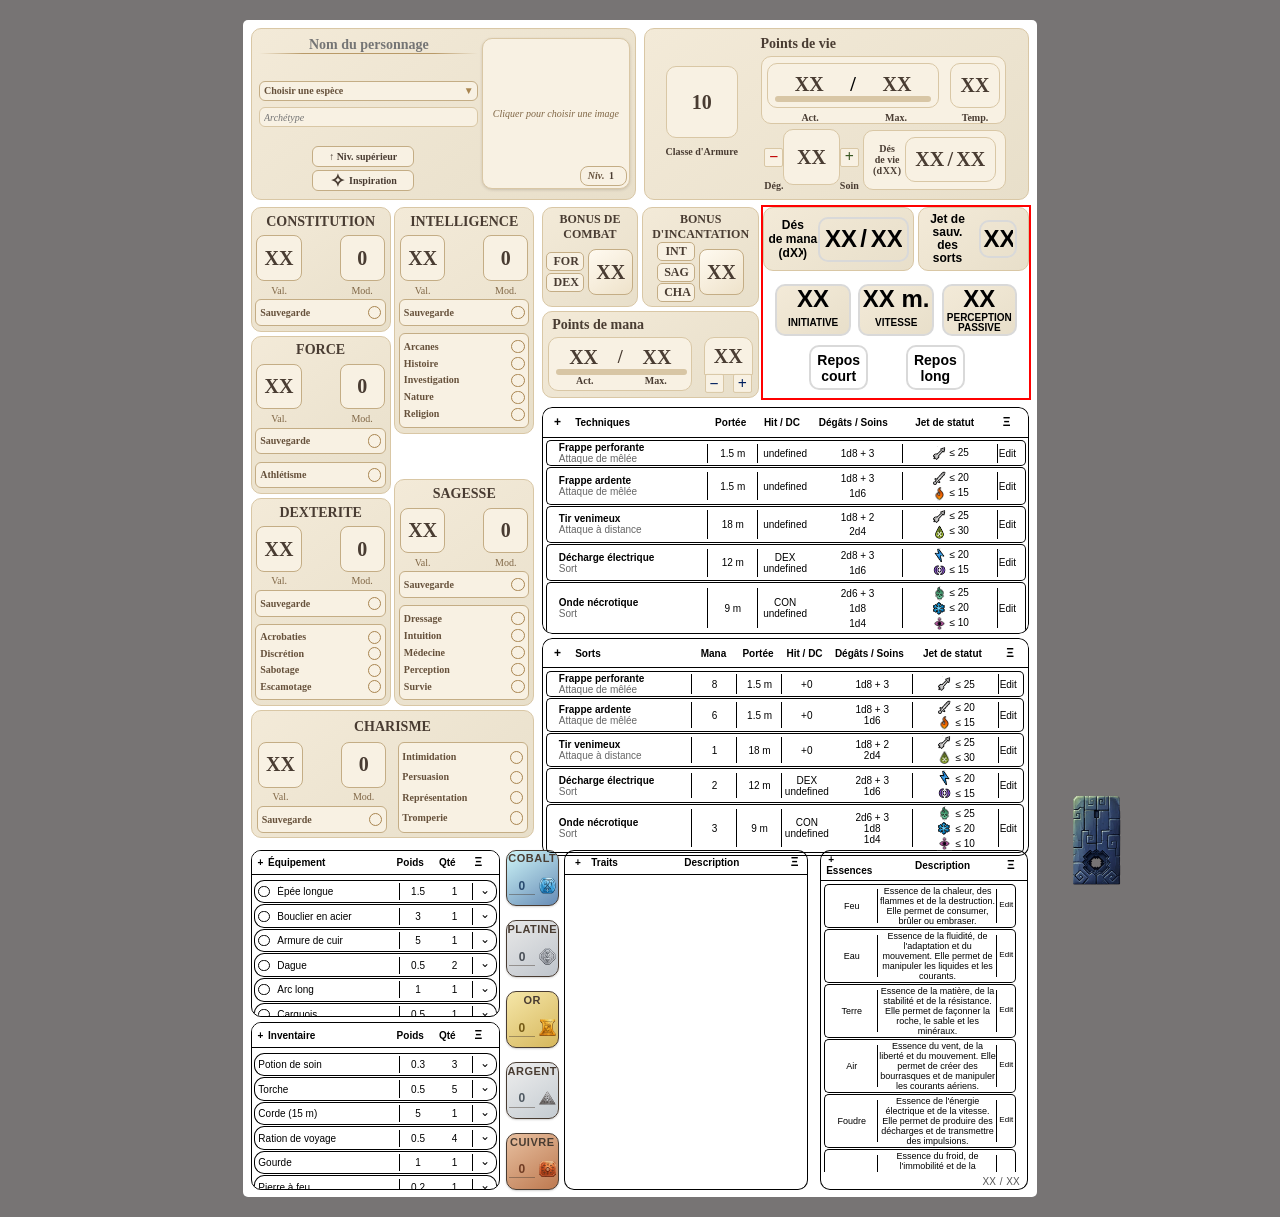
==== Version_4/index.html @ 49d94322 "Add files via upload" ====
<!DOCTYPE html>
<html lang="fr">

<head>
    <meta charset="UTF-8">
    <meta name="viewport" content="width=device-width, initial-scale=1.0">

    <title>Fiche de personnage</title>

    <!-- Feuille de style -->
    <link rel="stylesheet" href="css/style_v4.css">
    
    <!-- Script JavaScript -->
    <script src="jscript/script_v4.js" defer></script>
    <script src="jscript/especes_v4.js" defer></script>
    <script src="jscript/equipement_inventaire_v4.js" defer></script>
    <script src="jscript/traits_v4.js" defer></script>
    <script src="jscript/essences_v4.js" defer></script>
    <script src="jscript/techniques_v4.js" defer></script>
    <script src="jscript/sorts_v4.js" defer></script>

</head>

<body>

    <!-- Page A4 -->
    <main class="page-a4">

        <!-- Zone 1 : Identité et statistiques de survie -->
        <section class="zone-superieure">


            <!-- Sous-zone 1 : Identité, Espèce, Archétype, Bouton portrait, bouton inspiration, Portrait, Indication du niveau -->
            <!-- Sous-zone 1 : Identité, Espèce, Archétype, Bouton portrait, bouton inspiration, Portrait, Indication du niveau -->
            <!-- Sous-zone 1 : Identité, Espèce, Archétype, Bouton portrait, bouton inspiration, Portrait, Indication du niveau -->

            <div class="colonne-identite-portrait">
                <!-- Informations du personnage -->
                    <div class="identite-personnage">
                        <!-- Nom du personnage -->
                        <input
                            type="text"
                            id="nom-personnage"
                            class="champ-nom-personnage"
                            placeholder="Nom du personnage"
                        >
                        <!-- Sélection de l'espèce et de la sous-race -->
                        <div class="selecteur-espece">

                            <button
                                type="button"
                                id="bouton-espece"
                                class="bouton-selecteur-espece"
                            >
                                <span id="texte-espece">Choisir une espèce</span>
                                <span class="fleche-espece">▼</span>
                            </button>

                            <div
                                id="menu-especes"
                                class="menu-especes"
                                hidden
                            ></div>

                            <input type="hidden" id="espece">
                            <input type="hidden" id="sous-race">

                        </div>
                        <!-- Archétype du personnage -->
                        <input
                            type="text"
                            id="archetype-personnage"
                            class="champ-archetype-personnage"
                            placeholder="Archétype"
                        >
                        <!-- Bouton niveau supérieur & Inspiration héroïque -->
                        <div class="boutons-personnage">
                            <button type="button" class="bouton-niveau-superieur">
                                ↑ Niv. supérieur
                            </button>
                            <button type="button" class="bouton-inspiration">
                                ✧ Inspiration
                            </button>
                        </div>

                    </div>

                <!-- Portrait du personnage -->
                <label class="cadre-portrait" for="fichier-portrait">
                    <img id="image-portrait" alt="Portrait du personnage">
                    <span id="indication-portrait">
                        Cliquer pour choisir une image
                    </span>
                    <input
                        type="file"
                        id="fichier-portrait"
                        accept="image/*"
                    >

                    <!-- Niveau du personnage -->
                    <div class="niveau-personnage">
                        <span>Niv.</span>
                        <input
                            type="number"
                            id="valeur-niveau-personnage"
                            min="1"
                            value="1"
                        >
                    </div>
                </label>

            </div>

            <!-- Sous-zone 2 :  Classe d'armure, Points de vie & Dés de vie-->
            <!-- Sous-zone 2 :  Classe d'armure, Points de vie & Dés de vie-->
            <!-- Sous-zone 2 :  Classe d'armure, Points de vie & Dés de vie-->

            <div class="colonne-ca-points-de-vie"> 
                <!-- Classe d'armure -->
                <div class="conteneur-classe-armure">
                    <div class="classe-armure">
                        <input
                            type="text"
                            id="classe-armure"
                            class="valeur-classe-armure"
                            value="10"
                        >
                    </div>
                    <span class="libelle-classe-armure">
                        Classe d'Armure
                    </span>
                </div>



                <!-- Zone des points de vie -->
                <div class="conteneur-points-de-vie">
                    <span class="libelle-points-de-vie">
                        Points de vie
                    </span>
                    <!-- Cadre principal des points de vie -->
                    <div class="cadre-points-de-vie">
                        <!-- Ligne supérieure -->
                        <div class="ligne-valeurs-pv">
                            <!-- PV principaux -->
                            <div class="cadre-pv-principaux">
                                <div class="valeurs-pv">
                                    <input type="text" class="valeur-pv-actuelle" value="XX">
                                    <span class="separateur-pv">/</span>
                                    <input type="text" class="valeur-pv-max" value="XX">
                                </div>
                                <div class="barre-pv">
                                    <div class="remplissage-pv"></div>
                                </div>
                            </div>
                            <!-- PV temporaires -->
                            <div class="cadre-pv-temporaires">
                                <input type="text" class="valeur-pv-temp" value="XX">
                            </div>
                        </div>
                        <!-- Ligne des libellés -->
                        <div class="ligne-libelles-pv">
                            <div class="libelles-pv-principaux">
                                <span>Act.</span>
                                <span>Max.</span>
                            </div>
                            <span class="libelle-pv-temp">Temp.</span>
                        </div>
                    </div>

                    <!-- Conteneur des dégâts et dés de vie -->
                    <div class="conteneur-degats-des-de-vie">
                        <!-- Nombre de dégâts -->
                        <div class="cadre-nombre-degats">
                            <!-- Ligne des boutons et de la valeur -->
                            <div class="ligne-nombre-degats">
                                <button type="button" class="bouton-degats">−</button>
                                <input
                                    type="text"
                                    class="valeur-nombre-degats"
                                    value="XX"
                                >
                                <button type="button" class="bouton-soin">+</button>
                            </div>
                            <!-- Ligne des libellés -->
                            <div class="ligne-libelles-degats">
                                <span>Dég.</span>
                                <span>Soin</span>
                            </div>
                        </div>

                        <div class="cadre-des-de-vie">

                            <!-- Libellé et type de dé -->
                            <div class="libelle-des-de-vie">
                                <span>Dés</span>
                                <span>de vie</span>
                                <div class="conteneur-type-de">
                                    <span>(d</span>
                                    <input
                                        type="text"
                                        class="type-de-de"
                                        value="XX"
                                    >
                                    <span>)</span>
                                </div>
                            </div>

                            <!-- Dés de vie utilisés / total -->
                            <div class="cadre-des-de-vie-utilises">
                                <div class="nombre-de-vie">
                                    <input type="text" class="valeur-de-vie-actuelle" value="XX">
                                    <span class="separateur-de-vie">/</span>
                                    <input type="text" class="valeur-de-vie-total" value="XX">
                                </div>
                            </div>

                        </div>
                    </div>

                </div>

            </div>

        </section>



        <!-- Zone 2 : Caractéristiques et capacités -->
        <section class="zone-centrale">

            <!-- Sous-zone 3 : Caractéristiques, Sauvegarde et Compétences -->
            <!-- Sous-zone 3 : Caractéristiques, Sauvegarde et Compétences -->
            <!-- Sous-zone 3 : Caractéristiques, Sauvegarde et Compétences -->

            <!-- Colonne de gauche : Caractéristiques -->
            <div class="colonne-caracteristiques">
                <!-- Bloc des cinq caractéristiques -->
                <div class="bloc-cinq-caracteristiques">
                    <!-- Colonne gauche -->
                    <div class="colonne-gauche-caracteristiques">
                        <div class="cadre-constitution">
                            <!-- Titre -->
                            <div class="titre-constitution">
                                CONSTITUTION
                            </div>
                            <!-- Valeur et modificateur -->
                            <div class="conteneur-valeurs-constitution">
                                <!-- Valeur -->
                                <div class="bloc-valeur-constitution">
                                    <div class="cadre-valeur-constitution">
                                        <input
                                            type="text"
                                            class="champ-valeur-constitution"
                                            value="XX"
                                        >
                                    </div>
                                    <span>Val.</span>
                                </div>
                                <!-- Modificateur -->
                                <div class="bloc-modificateur-constitution">
                                    <div class="cadre-modificateur-constitution">
                                        <input
                                            type="text"
                                            class="champ-modificateur-constitution"
                                            value="XX"
                                        >
                                    </div>
                                    <span>Mod.</span>
                                </div>
                            </div>
                            <!-- Sauvegarde -->
                            <div class="conteneur-sauvegarde-constitution">
                                <span class="titre-sauvegarde">
                                    Sauvegarde
                                </span>
                                <button
                                    type="button"
                                    class="cercle-sauvegarde-constitution"
                                    aria-label="État de sauvegarde"
                                ></button>
                            </div>
                        </div>
                        
                        <div class="cadre-force">
                            <!-- Titre -->
                            <div class="titre-force">
                                FORCE
                            </div>
                            <!-- Valeur et modificateur -->
                            <div class="conteneur-valeurs-force">
                                <!-- Valeur -->
                                <div class="bloc-valeur-force">
                                    <div class="cadre-valeur-force">
                                        <input
                                            type="text"
                                            class="champ-valeur-force"
                                            value="XX"
                                        >
                                    </div>
                                    <span>Val.</span>
                                </div>
                                <!-- Modificateur -->
                                <div class="bloc-modificateur-force">
                                    <div class="cadre-modificateur-force">
                                        <input
                                            type="text"
                                            class="champ-modificateur-force"
                                            value="XX"
                                        >
                                    </div>
                                    <span>Mod.</span>
                                </div>
                            </div>
                            <!-- Sauvegarde -->
                            <div class="conteneur-sauvegarde-force">
                                <span class="titre-sauvegarde-force">
                                    Sauvegarde
                                </span>
                                <button
                                    type="button"
                                    class="cercle-sauvegarde-force"
                                    aria-label="État de sauvegarde en Force"
                                ></button>
                            </div>
                            <!-- Compétence Athlétisme -->
                            <div class="conteneur-competence-force">
                                <span class="nom-competence-force">
                                    Athlétisme
                                </span>
                                <button
                                    type="button"
                                    class="cercle-competence-force"
                                    aria-label="Maîtrise en Athlétisme"
                                ></button>
                            </div>
                        </div>
                        <div class="cadre-dexterite">
                            <!-- Titre -->
                            <div class="titre-dexterite">
                                DEXTERITE
                            </div>
                            <!-- Valeur et modificateur -->
                            <div class="conteneur-valeurs-dexterite">
                                <!-- Valeur -->
                                <div class="bloc-valeur-dexterite">
                                    <div class="cadre-valeur-dexterite">
                                        <input
                                            type="text"
                                            class="champ-valeur-dexterite"
                                            value="XX"
                                        >
                                    </div>
                                    <span>Val.</span>
                                </div>
                                <!-- Modificateur -->
                                <div class="bloc-modificateur-dexterite">
                                    <div class="cadre-modificateur-dexterite">
                                        <input
                                            type="text"
                                            class="champ-modificateur-dexterite"
                                            value="XX"
                                        >
                                    </div>
                                    <span>Mod.</span>
                                </div>
                            </div>
                            <!-- Sauvegarde -->
                            <div class="conteneur-sauvegarde-dexterite">
                                <span class="titre-sauvegarde-dexterite">
                                    Sauvegarde
                                </span>
                                <button
                                    type="button"
                                    class="cercle-sauvegarde-dexterite"
                                    aria-label="État de sauvegarde en Dextérité"
                                ></button>
                            </div>
                            <!-- Compétences -->
                            <div class="conteneur-competences-dexterite">
                                <div class="ligne-competence-dexterite">
                                    <span>Acrobaties</span>
                                    <button type="button" class="cercle-competence-dexterite"
                                        aria-label="Maîtrise en Acrobaties"></button>
                                </div>
                                <div class="ligne-competence-dexterite">
                                    <span>Discrétion</span>
                                    <button type="button" class="cercle-competence-dexterite"
                                        aria-label="Maîtrise en Discrétion"></button>
                                </div>
                                <div class="ligne-competence-dexterite">
                                    <span>Sabotage</span>
                                    <button type="button" class="cercle-competence-dexterite"
                                        aria-label="Maîtrise en Sabotage"></button>
                                </div>
                                <div class="ligne-competence-dexterite">
                                    <span>Escamotage</span>
                                    <button type="button" class="cercle-competence-dexterite"
                                        aria-label="Maîtrise en Escamotage"></button>
                                </div>
                            </div>
                        </div>
                    </div>
                    <!-- Colonne droite -->
                    <div class="colonne-droite-caracteristiques">
                        <div class="cadre-intelligence">
                            <!-- Titre -->
                            <div class="titre-intelligence">
                                INTELLIGENCE
                            </div>
                            <!-- Valeur et modificateur -->
                            <div class="conteneur-valeurs-intelligence">
                                <!-- Valeur -->
                                <div class="bloc-valeur-intelligence">
                                    <div class="cadre-valeur-intelligence">
                                        <input
                                            type="text"
                                            class="champ-valeur-intelligence"
                                            value="XX"
                                        >
                                    </div>
                                    <span>Val.</span>
                                </div>
                                <!-- Modificateur -->
                                <div class="bloc-modificateur-intelligence">
                                    <div class="cadre-modificateur-intelligence">
                                        <input
                                            type="text"
                                            class="champ-modificateur-intelligence"
                                            value="XX"
                                        >
                                    </div>
                                    <span>Mod.</span>
                                </div>
                            </div>
                            <!-- Sauvegarde -->
                            <div class="conteneur-sauvegarde-intelligence">
                                <span class="titre-sauvegarde-intelligence">
                                    Sauvegarde
                                </span>
                                <button
                                    type="button"
                                    class="cercle-sauvegarde-intelligence"
                                    aria-label="État de sauvegarde en Intelligence"
                                ></button>
                            </div>
                            <!-- Compétences -->
                            <div class="conteneur-competences-intelligence">
                                <div class="ligne-competence-intelligence">
                                    <span>Arcanes</span>
                                    <button type="button" class="cercle-competence-intelligence"
                                        aria-label="Maîtrise en Arcanes"></button>
                                </div>
                                <div class="ligne-competence-intelligence">
                                    <span>Histoire</span>
                                    <button type="button" class="cercle-competence-intelligence"
                                        aria-label="Maîtrise en Histoire"></button>
                                </div>
                                <div class="ligne-competence-intelligence">
                                    <span>Investigation</span>
                                    <button type="button" class="cercle-competence-intelligence"
                                        aria-label="Maîtrise en Investigation"></button>
                                </div>
                                <div class="ligne-competence-intelligence">
                                    <span>Nature</span>
                                    <button type="button" class="cercle-competence-intelligence"
                                        aria-label="Maîtrise en Nature"></button>
                                </div>
                                <div class="ligne-competence-intelligence">
                                    <span>Religion</span>
                                    <button type="button" class="cercle-competence-intelligence"
                                        aria-label="Maîtrise en Religion"></button>
                                </div>
                            </div>
                        </div>
                        <div class="cadre-sagesse">
                            <!-- Titre -->
                            <div class="titre-sagesse">
                                SAGESSE
                            </div>
                            <!-- Valeur et modificateur -->
                            <div class="conteneur-valeurs-sagesse">
                                <!-- Valeur -->
                                <div class="bloc-valeur-sagesse">
                                    <div class="cadre-valeur-sagesse">
                                        <input
                                            type="text"
                                            class="champ-valeur-sagesse"
                                            value="XX"
                                        >
                                    </div>
                                    <span>Val.</span>
                                </div>
                                <!-- Modificateur -->
                                <div class="bloc-modificateur-sagesse">
                                    <div class="cadre-modificateur-sagesse">
                                        <input
                                            type="text"
                                            class="champ-modificateur-sagesse"
                                            value="XX"
                                        >
                                    </div>
                                    <span>Mod.</span>
                                </div>
                            </div>
                            <!-- Sauvegarde -->
                            <div class="conteneur-sauvegarde-sagesse">
                                <span class="titre-sauvegarde-sagesse">
                                    Sauvegarde
                                </span>
                                <button
                                    type="button"
                                    class="cercle-sauvegarde-sagesse"
                                    aria-label="État de sauvegarde en sagesse"
                                ></button>
                            </div>
                            <!-- Compétences -->
                            <div class="conteneur-competences-sagesse">
                                <div class="ligne-competence-sagesse">
                                    <span>Dressage</span>
                                    <button type="button" class="cercle-competence-sagesse"
                                        aria-label="Maîtrise en Dressage"></button>
                                </div>
                                <div class="ligne-competence-sagesse">
                                    <span>Intuition</span>
                                    <button type="button" class="cercle-competence-sagesse"
                                        aria-label="Maîtrise en Intuition"></button>
                                </div>
                                <div class="ligne-competence-sagesse">
                                    <span>Médecine</span>
                                    <button type="button" class="cercle-competence-sagesse"
                                        aria-label="Maîtrise en Médecine"></button>
                                </div>
                                <div class="ligne-competence-sagesse">
                                    <span>Perception</span>
                                    <button type="button" class="cercle-competence-sagesse"
                                        aria-label="Maîtrise en Perception"></button>
                                </div>
                                <div class="ligne-competence-sagesse">
                                    <span>Survie</span>
                                    <button type="button" class="cercle-competence-sagesse"
                                        aria-label="Maîtrise en Survie"></button>
                                </div>
                            </div>
                        </div>

                    </div>
                </div>
                <!-- Charisme -->
                <div class="cadre-charisme">
                    <!-- Titre -->
                    <div class="titre-charisme">
                        CHARISME
                    </div>
                    <!-- Colonne gauche -->
                    <div class="colonne-gauche-charisme">
                        <!-- Valeur et modificateur -->
                        <div class="conteneur-valeurs-charisme">
                            <!-- Valeur -->
                            <div class="bloc-valeur-charisme">
                                <div class="cadre-valeur-charisme">
                                    <input
                                        type="text"
                                        class="champ-valeur-charisme"
                                        value="XX"
                                    >
                                </div>
                                <span>Val.</span>
                            </div>
                            <!-- Modificateur -->
                            <div class="bloc-modificateur-charisme">
                                <div class="cadre-modificateur-charisme">
                                    <input
                                        type="text"
                                        class="champ-modificateur-charisme"
                                        value="XX"
                                    >
                                </div>
                                <span>Mod.</span>
                            </div>
                        </div>
                        <!-- Sauvegarde -->
                        <div class="conteneur-sauvegarde-charisme">
                            <span class="titre-sauvegarde-charisme">
                                Sauvegarde
                            </span>
                            <button
                                type="button"
                                class="cercle-sauvegarde-charisme"
                                aria-label="État de sauvegarde en charisme"
                                >
                            </button>
                        </div>
                    </div> 
                    <!-- Colonne droite -->
                    <div class="colonne-droite-charisme">  
                        <!-- Compétences -->
                        <div class="conteneur-competences-charisme">
                            <div class="ligne-competence-charisme">
                                <span>Intimidation</span>
                                <button type="button" class="cercle-competence-charisme"
                                    aria-label="Maîtrise en Intimidation"
                                    >
                                </button>
                            </div>
                            <div class="ligne-competence-charisme">
                                <span>Persuasion</span>
                                <button type="button" class="cercle-competence-charisme"
                                    aria-label="Maîtrise en Persuasion"
                                    >
                                </button>
                            </div>
                            <div class="ligne-competence-charisme">
                                <span>Représentation</span>
                                <button type="button" class="cercle-competence-charisme"
                                    aria-label="Maîtrise en Représentation"
                                    >
                                </button>
                            </div>
                            <div class="ligne-competence-charisme">
                                <span>Tromperie</span>
                                <button type="button" class="cercle-competence-charisme"
                                    aria-label="Maîtrise en Tromperie"
                                    >
                                </button>
                            </div>
                        </div>
                    </div>
                </div>
            </div>





            <!-- Colonne de droite -->
            <div class="colonne-droite">

                <!-- Colonne de droite supérieure : bonus de combat, bonus d'incantation, points de mana, dés de mana, jets de sauv. des sorts, initiative, vitesse, perception passive, repos court et repos long -->
                <!-- Colonne de droite supérieure -->
                <div class="colonne-droite-superieure">

                    <!-- Partie gauche -->
                    <div class="partie-gauche-superieure">



                        <div class="cadre-bonus-combat">
                            <!-- Titre -->
                            <div class="titre-bonus-combat">BONUS DE COMBAT</div>
                            <!-- Contenu -->
                            <div class="conteneur-bonus-combat">
                                <!-- Colonne des caractéristiques -->
                                <div class="colonne-caracteristiques-combat">
                                    <button type="button" class="bouton-force-combat">FOR</button>
                                    <button type="button" class="bouton-dexterite-combat">DEX</button>
                                </div>
                                <!-- Colonne de la valeur -->
                                <div class="colonne-valeur-combat">
                                    <input type="text" class="champ-bonus-combat" value="XX">
                                </div>
                            </div>
                        </div>



                        <div class="cadre-bonus-incantation">
                            <!-- Titre -->
                            <div class="titre-bonus-incantation">BONUS D'INCANTATION</div>
                            <!-- Contenu -->
                            <div class="conteneur-bonus-incantation">
                                <!-- Colonne des caractéristiques -->
                                <div class="colonne-caracteristiques-incantation">
                                    <button type="button" class="bouton-intelligence-incantation">INT</button>
                                    <button type="button" class="bouton-sagesse-incantation">SAG</button>
                                    <button type="button" class="bouton-charisme-incantation">CHA</button>
                                </div>
                                <!-- Colonne de la valeur -->
                                <div class="colonne-valeur-incantation">
                                    <input type="text" class="champ-bonus-incantation" value="XX">
                                </div>
                            </div>
                        </div>



                        <div class="cadre-points-mana">

                            <!-- Ligne supérieure -->
                            <div class="ligne-superieure-mana">
                                <span class="titre-points-mana">Points de mana</span>
                            </div>

                            <!-- Ligne inférieure -->
                            <div class="ligne-inferieure-mana">

                                <!-- Mana actuel et maximum -->
                                <div class="cadre-mana-principaux">

                                    <div class="valeurs-mana">
                                        <input type="text" class="valeur-mana-actuelle" value="XX">
                                        <span>/</span>
                                        <input type="text" class="valeur-mana-max" value="XX">
                                    </div>

                                    <div class="barre-mana">
                                        <div class="remplissage-mana"></div>
                                    </div>

                                    <div class="libelles-mana">
                                        <span>Act.</span>
                                        <span>Max.</span>
                                    </div>

                                </div>

                                <!-- Gestion des points de mana -->
                                <div class="cadre-gestion-mana">

                                    <div class="ligne-boutons-mana">
                                        <button type="button" class="bouton-mana-moins">−</button>
                                        <button type="button" class="bouton-mana-plus">+</button>
                                    </div>

                                    <input type="text" class="valeur-mana-gestion" value="XX">

                                </div>

                            </div>

                        </div>

                    </div>




                    <!-- Partie droite -->
                    <div class="partie-droite-superieure">



                        <!-- Dés de mana -->
                        <div class="cadre-des-mana">
                            <!-- Dés de mana : titre -->
                            <div class="titre-des-mana">
                                <span>Dés</span>
                                <span>de mana</span>
                                <div class="ligne-faces-des-mana">
                                    <span>(d</span>
                                    <input type="text" class="nombre-faces-des-mana" value="XX">
                                    <span>)</span>
                                </div>
                            </div>
                            <!-- Valeurs des dés de mana -->
                            <div class="valeurs-des-mana">
                                <input type="text" class="valeur-des-mana-actuelle" value="XX">
                                <span class="separateur-de-mana">/</span>
                                <input type="text" class="valeur-des-mana-max" value="XX">
                            </div>
                        </div>



                        <!-- Jet de sauvegarde des sorts -->
                        <div class="cadre-sauvegarde-sorts">

                            <div class="titre-sauvegarde-sorts">
                                <span>Jet de</span>
                                <span>sauv.</span>
                                <span>des</span>
                                <span>sorts</span>
                            </div>

                            <input
                                type="text"
                                class="valeur-sauvegarde-sorts"
                                value="XX"
                            >

                        </div>


                        <!-- Deuxième ligne : Initiative, Vitesse et Perception passive -->
                        <div class="ligne-caracteristiques-secondaires">
                            <!-- Initiative -->
                            <div class="cadre-initiative">
                                <input type="text" class="valeur-initiative" value="XX">
                                <span class="titre-initiative">INITIATIVE</span>
                            </div>

                            <!-- Vitesse -->
                            <div class="cadre-vitesse">
                                <input type="text" class="valeur-vitesse" value="XX m.">
                                <span class="titre-vitesse">VITESSE</span>
                            </div>

                            <!-- Perception passive -->
                            <div class="cadre-perception-passive">
                                <input type="text" class="valeur-perception-passive" value="XX">
                                <span class="titre-perception-passive">
                                    PERCEPTION 
                                    <span>PASSIVE</span>
                                </span>
                            </div>
                        </div>


                        <!-- Repos court -->
                        <div class="cadre-repos-court">
                            <button type="button" class="bouton-repos-court">
                                Repos
                                <span>court</span>
                            </button>
                        </div>

                        <!-- Repos long -->
                        <div class="cadre-repos-long">
                            <button type="button" class="bouton-repos-long">
                                Repos
                                <span>long</span>
                            </button>
                        </div>

                    </div>

                </div>

                <!-- Colonne de droite : Techniques et sorts -->
                <div class="colonne-techniques-sorts">

                    <div class="bloc-techniques">
                            <!-- Zone de suppression supérieure -->
                            <div class="zone-suppression">
                                Déposer ici pour supprimer
                            </div>
                        <table class="tableau-techniques">
                            <colgroup>
                                    <col style="width: 34.84%;">
                                    <col style="width: 10.39%;">
                                    <col style="width: 11.33%;">
                                    <col style="width: 18.89%;">
                                    <col style="width: 19.83%;">
                                    <col style="width: 8%;">
                            </colgroup>

                            <thead>
                                <tr>
                                    <th class="entete-techniques">
                                        <button type="button" class="bouton-ajout-technique">+</button>
                                        Techniques
                                    </th>
                                    <th class="entete-centree">Portée</th>
                                    <th class="entete-centree">Hit / DC</th>
                                    <th class="entete-centree">Dégâts / Soins</th>
                                    <th class="entete-centree">Jet de statut</th>
                                    <th class="entete-ordre">
                                        <button type="button" class="bouton-ordre-techniques">Ξ</button>
                                    </th>
                                </tr>
                            </thead>
                        </table>

                        <div class="conteneur-techniques">

                            <div class="conteneur-lignes-techniques">

                                <table class="tableau-techniques tableau-corps-techniques">
                                    <colgroup>
                                        <col style="width: 34.8%;">
                                        <col style="width: 10.8%;">
                                        <col style="width: 11.8%;">
                                        <col style="width: 19.5%;">
                                        <col style="width: 20.5%;">
                                        <col style="width: 6%;">
                                    </colgroup>
                                    <tbody></tbody>
                                </table>

                            </div>

                        </div>


                        <!-- Fenêtre de création / modification d'une technique -->
                        <!-- Fenêtre de création / modification d'une technique -->
                        <dialog id="fenetre-technique">

                            <form id="formulaire-technique">

                                <h2 id="titre-fenetre-technique">Nouvelle technique</h2>

                                <!-- Informations générales -->

                                <div class="formulaire-informations-technique">

                                    <div class="champ-technique champ-nom">
                                        <label for="nom-technique">Nom :</label>
                                        <input type="text" id="nom-technique" required>
                                    </div>

                                    <div class="champ-technique champ-type">
                                        <label for="type-technique">Type :</label>
                                        <select id="type-technique" required>
                                            <option value="">Sélectionner</option>
                                            <option value="Attaque de mêlée">Attaque de mêlée</option>
                                            <option value="Attaque à distance">Attaque à distance</option>
                                            <option value="Sort">Sort</option>
                                            <option value="Jet de sauvegarde">Jet de sauvegarde</option>
                                        </select>
                                    </div>

                                    <div class="champ-technique champ-portee">
                                        <label for="portee-technique">Portée :</label>
                                        <select id="portee-technique">
                                            <option value="">Sélectionner</option>
                                            <option value="-1">Personnelle</option>
                                            <option value="0">Contact</option>
                                            <option value="3">3 m</option>
                                            <option value="4.5">4,5 m</option>
                                            <option value="9">9 m</option>
                                            <option value="18">18 m</option>
                                            <option value="27">27 m</option>
                                            <option value="36">36 m</option>
                                            <option value="45">45 m</option>
                                            <option value="90">90 m</option>
                                            <option value="1500">1,5 km</option>
                                            <option value="8000">8 km</option>
                                            <option value="-2">À vue</option>
                                            <option value="-3">Illimité</option>
                                        </select>
                                    </div>

                                    <div class="champ-technique champ-incantation">
                                        <label for="temps-incantation">Temps d'incantation :</label>
                                        <select id="temps-incantation">
                                            <option value="">Sélectionner</option>
                                            <option value="Action">Action</option>
                                            <option value="Action bonus">Action bonus</option>
                                            <option value="Réaction">Réaction</option>
                                            <option value="1 min.">1 min.</option>
                                            <option value="10 min.">10 min.</option>
                                            <option value="Action ou Rituel">Action ou Rituel</option>
                                            <option value="1 min. ou Rituel">1 min. ou Rituel</option>
                                            <option value="1 heure">1 heure</option>
                                            <option value="1 heure ou Rituel">1 heure ou Rituel</option>
                                        </select>
                                    </div>

                                    <div class="champ-technique champ-duree">
                                        <label for="duree-technique">Durée :</label>
                                        <select id="duree-technique">
                                            <option value="">Sélectionner</option>
                                            <option value="Instantanée">Instantanée</option>
                                            <option value="1 round">1 round</option>
                                            <option value="1 min.">1 min.</option>
                                            <option value="10 min.">10 min.</option>
                                            <option value="1 heure">1 heure</option>
                                            <option value="8 heures">8 heures</option>
                                            <option value="24 heures">24 heures</option>
                                            <option value="Concentration, jusqu'à 1 minute">Concentration, jusqu'à 1 minute</option>
                                            <option value="Concentration, jusqu'à 10 minutes">Concentration, jusqu'à 10 minutes</option>
                                            <option value="Concentration, jusqu'à 1 heure">Concentration, jusqu'à 1 heure</option>
                                            <option value="Jusqu'à dissipation ou déclenchement">Jusqu'à dissipation ou déclenchement</option>
                                            <option value="Jusqu'à dissipation">Jusqu'à dissipation</option>
                                        </select>
                                    </div>

                                    <div class="champ-technique champ-taille-zone">
                                        <label for="taille-zone-effet">Taille de la zone d'effet :</label>
                                        <input type="number" id="taille-zone-effet" min="0" step="0.1">
                                    </div>

                                    <div class="champ-technique champ-forme-zone">
                                        <label for="forme-zone-effet">Forme de la zone d'effet :</label>
                                        <select id="forme-zone-effet">
                                            <option value="">Aucune</option>
                                            <option value="Cercle">Cercle</option>
                                            <option value="Cône">Cône</option>
                                            <option value="Ligne">Ligne</option>
                                            <option value="Cube">Cube</option>
                                            <option value="Sphère">Sphère</option>
                                            <option value="Cylindre">Cylindre</option>
                                            <option value="Hémisphère">Hémisphère</option>
                                        </select>
                                    </div>

                                </div>


                                <!-- Zone des attaques et dégâts -->
                                <div id="conteneur-hit-dc">
                                </div>

                                <button type="button" id="bouton-ajouter-hit-dc">
                                    + Ajouter une attaque / sauvegarde
                                </button>

                        <!-- Modèle HTML d'une technique -->
                        <!-- Modèle HTML d'une technique -->
                        <template id="modele-ligne-technique">
                            <tr class="ligne-technique">
                                <td class="cellule-nom-technique">
                                    <div class="nom-technique"></div>
                                    <div class="type-technique"></div>
                                </td>

                                <td class="cellule-portee cellule-centree"></td>
                                <td class="cellule-hit-dc cellule-centree"></td>
                                <td class="cellule-degats-soins cellule-centree"></td>
                                <td class="cellule-jet-statut cellule-centree"></td>

                                <td class="cellule-edition">
                                    <button type="button" class="bouton-edition-technique">
                                        Edit
                                    </button>
                                </td>
                            </tr>
                        </template>

                        <!-- Modèle d'un bloc Hit / DC -->
                        <!-- Modèle d'un bloc Hit / DC -->
                        <template id="modele-hit-dc">
                            <div class="bloc-hit-dc">

                                <!-- Mode -->
                                <div class="champ-hit-dc champ-mode">
                                    <input type="text" class="mode-hit-dc" readonly>
                                </div>

                                <!-- Caractéristique -->
                                <div class="champ-hit-dc champ-caracteristique">
                                    <label>Caractéristique :</label>
                                    <select class="caracteristique-hit-dc">
                                        <option value="FOR">FOR</option>
                                        <option value="DEX">DEX</option>
                                        <option value="CON">CON</option>
                                        <option value="INT">INT</option>
                                        <option value="SAG">SAG</option>
                                        <option value="CHA">CHA</option>
                                    </select>
                                </div>

                                <!-- Bonus -->
                                <div class="champ-hit-dc champ-bonus">
                                    <label>Bonus :</label>
                                    <input type="number" class="bonus-hit-dc" value="0">
                                </div>

                                <!-- Surplus -->
                                <div class="champ-hit-dc champ-surplus">
                                    <label>Surplus :</label>
                                    <input type="number" class="surplus-hit-dc" value="0">
                                </div>

                                <!-- Total -->
                                <div class="champ-hit-dc champ-total">
                                    <label>Total :</label>
                                    <span class="total-hit-dc">+0</span>
                                </div>

                                <!-- Dégâts / Soins -->
                                <div class="conteneur-degats-soins"></div>

                                <button type="button" class="bouton-ajouter-degat">
                                    + Ajouter des dégâts / soins
                                </button>

                                <button type="button" class="bouton-supprimer-hit-dc">
                                    Supprimer ce bloc
                                </button>

                            </div>
                        </template>



                        <!-- Modèle d'une ligne de dégâts / soins -->
                        <template id="modele-degats-soins">
                            <div class="bloc-degat-soin">

                                <span class="titre-degat">Dgts 1 :</span>

                                <div class="champ-degat champ-des">
                                    <label>Dés :</label>
                                    <div class="valeurs-des">
                                        <input type="number" class="nombre-des-degats" min="1" value="1">
                                        <span>d</span>
                                        <input type="number" class="faces-des-degats" min="2" value="8">
                                    </div>
                                </div>

                                <div class="champ-degat champ-caracteristique-degats">
                                    <label>Caractéristique :</label>
                                    <select class="caracteristique-degats">
                                        <option value="FOR">FOR</option>
                                        <option value="DEX">DEX</option>
                                        <option value="CON">CON</option>
                                        <option value="INT">INT</option>
                                        <option value="SAG">SAG</option>
                                        <option value="CHA">CHA</option>
                                    </select>
                                </div>

                                <div class="champ-degat champ-type-degats">
                                    <label>Type :</label>

                                    <img class="icone-type-degat" src="" alt="">

                                    <select class="type-degats">
                                        <option value="Tranchant">Tranchant</option>
                                        <option value="Contondant">Contondant</option>
                                        <option value="Perforant">Perforant</option>
                                        <option value="Radiant">Radiant</option>
                                        <option value="Nécrotique">Nécrotique</option>
                                        <option value="Froid">Froid</option>
                                        <option value="Feu">Feu</option>
                                        <option value="Foudre">Foudre</option>
                                        <option value="Tonnerre">Tonnerre</option>
                                        <option value="Poison">Poison</option>
                                        <option value="Acide">Acide</option>
                                        <option value="Force">Force</option>
                                        <option value="Psychique">Psychique</option>
                                        <option value="Soin">Soin</option>
                                    </select>
                                </div>

                                <div class="champ-degat champ-seuil">
                                    <label>Seuil :</label>
                                    <span class="valeur-seuil">≤ 0</span>
                                </div>

                                <button type="button" class="bouton-supprimer-degat">
                                    ×
                                </button>

                            </div>
                        </template>

                                <!-- Description -->
                                <div class="formulaire-description-technique">
                                    <label for="description-technique">Description :</label>
                                    <textarea id="description-technique"></textarea>
                                </div>


                                <!-- Boutons de validation -->
                                <div class="boutons-fenetre-technique">
                                    <button type="button" id="bouton-annuler-technique">
                                        Annuler
                                    </button>

                                    <button type="submit" id="bouton-valider-technique">
                                        Enregistrer
                                    </button>
                                </div>

                            </form>

                        </dialog>

                    </div>


                    <!-- Section des Sorts -->
                    <!-- Section des Sorts -->
                    <div class="bloc-sorts">

                        <!-- Zone de suppression -->
                        <div class="zone-suppression">
                            Déposer ici pour supprimer
                        </div>

                        <table class="tableau-sorts">
                            <colgroup>
                                    <col style="width: 34.84%;">
                                    <col style="width: 10.39%;">
                                    <col style="width: 10.39%;">
                                    <col style="width: 11.33%;">
                                    <col style="width: 18.89%;">
                                    <col style="width: 19.83%;">
                                    <col style="width: 8%;">
                            </colgroup>

                            <thead>
                                <tr>
                                    <th class="entete-sorts">
                                        <button type="button" class="bouton-ajout-sorts">+</button>
                                        Sorts
                                    </th>
                                    <th class="entete-centree">Mana</th>
                                    <th class="entete-centree">Portée</th>
                                    <th class="entete-centree">Hit / DC</th>
                                    <th class="entete-centree">Dégâts / Soins</th>
                                    <th class="entete-centree">Jet de statut</th>
                                    <th class="entete-ordre">
                                        <button type="button" class="bouton-ordre-sorts">Ξ</button>
                                    </th>
                                </tr>
                            </thead>
                        </table>

                        <div class="conteneur-sorts">

                            <div class="conteneur-lignes-sorts">

                                <table class="tableau-sorts tableau-corps-sorts">
                                    <colgroup>
                                        <col style="width: 34.8%;">
                                        <col style="width: 10.8%;">
                                        <col style="width: 10.8%;">
                                        <col style="width: 11.8%;">
                                        <col style="width: 19.5%;">
                                        <col style="width: 20.5%;">
                                        <col style="width: 6%;">
                                    </colgroup>
                                    <tbody></tbody>
                                </table>

                            </div>

                        </div>

                        <!-- Fenêtre de création / modification d'une Sorts -->
                        <!-- Fenêtre de création / modification d'une Sorts -->
                        <dialog id="fenetre-sorts">

                            <form id="formulaire-sorts">

                                <h2 id="titre-fenetre-sorts">Nouveau sort</h2>

                                <!-- Informations générales -->

                                <div class="formulaire-informations-sorts">

                                    <div class="champ-sorts champ-nom">
                                        <label for="nom-sorts">Nom :</label>
                                        <input type="text" id="nom-sorts" required>
                                    </div>

                                    <div class="champ-sorts champ-type">
                                        <label for="type-sorts">Type :</label>
                                        <select id="type-sorts" required>
                                            <option value="">Sélectionner</option>
                                            <option value="Attaque de mêlée">Attaque de mêlée</option>
                                            <option value="Attaque à distance">Attaque à distance</option>
                                            <option value="Sort">Sort</option>
                                            <option value="Jet de sauvegarde">Jet de sauvegarde</option>
                                        </select>
                                    </div>

                                    <div class="champ-sorts champ-portee">
                                        <label for="portee-sorts">Portée :</label>
                                        <select id="portee-sorts">
                                            <option value="">Sélectionner</option>
                                            <option value="-1">Personnelle</option>
                                            <option value="0">Contact</option>
                                            <option value="3">3 m</option>
                                            <option value="4.5">4,5 m</option>
                                            <option value="9">9 m</option>
                                            <option value="18">18 m</option>
                                            <option value="27">27 m</option>
                                            <option value="36">36 m</option>
                                            <option value="45">45 m</option>
                                            <option value="90">90 m</option>
                                            <option value="1500">1,5 km</option>
                                            <option value="8000">8 km</option>
                                            <option value="-2">À vue</option>
                                            <option value="-3">Illimité</option>
                                        </select>
                                    </div>

                                    <div class="champ-sorts champ-mana">
                                        <label for="mana-sorts">Mana :</label>
                                        <input type="text" id="mana-sorts" required>
                                    </div>

                                    <div class="champ-sorts champ-incantation">
                                        <label for="temps-incantation-sorts">Temps d'incantation :</label>
                                        <select id="temps-incantation-sorts">
                                            <option value="">Sélectionner</option>
                                            <option value="Action">Action</option>
                                            <option value="Action bonus">Action bonus</option>
                                            <option value="Réaction">Réaction</option>
                                            <option value="1 min.">1 min.</option>
                                            <option value="10 min.">10 min.</option>
                                            <option value="Action ou Rituel">Action ou Rituel</option>
                                            <option value="1 min. ou Rituel">1 min. ou Rituel</option>
                                            <option value="1 heure">1 heure</option>
                                            <option value="1 heure ou Rituel">1 heure ou Rituel</option>
                                        </select>
                                    </div>

                                    <div class="champ-sorts champ-duree">
                                        <label for="duree-sorts">Durée :</label>
                                        <select id="duree-sorts">
                                            <option value="">Sélectionner</option>
                                            <option value="Instantanée">Instantanée</option>
                                            <option value="1 round">1 round</option>
                                            <option value="1 min.">1 min.</option>
                                            <option value="10 min.">10 min.</option>
                                            <option value="1 heure">1 heure</option>
                                            <option value="8 heures">8 heures</option>
                                            <option value="24 heures">24 heures</option>
                                            <option value="Concentration, jusqu'à 1 minute">Concentration, jusqu'à 1 minute</option>
                                            <option value="Concentration, jusqu'à 10 minutes">Concentration, jusqu'à 10 minutes</option>
                                            <option value="Concentration, jusqu'à 1 heure">Concentration, jusqu'à 1 heure</option>
                                            <option value="Jusqu'à dissipation ou déclenchement">Jusqu'à dissipation ou déclenchement</option>
                                            <option value="Jusqu'à dissipation">Jusqu'à dissipation</option>
                                        </select>
                                    </div>

                                    <div class="champ-sorts champ-taille-zone">
                                        <label for="taille-zone-effet-sorts">Taille de la zone d'effet :</label>
                                        <input type="number" id="taille-zone-effet-sorts" min="0" step="0.1">
                                    </div>

                                    <div class="champ-sorts champ-forme-zone">
                                        <label for="forme-zone-effet-sorts">Forme de la zone d'effet :</label>
                                        <select id="forme-zone-effet-sorts">
                                            <option value="">Aucune</option>
                                            <option value="Cercle">Cercle</option>
                                            <option value="Cône">Cône</option>
                                            <option value="Ligne">Ligne</option>
                                            <option value="Cube">Cube</option>
                                            <option value="Sphère">Sphère</option>
                                            <option value="Cylindre">Cylindre</option>
                                            <option value="Hémisphère">Hémisphère</option>
                                        </select>
                                    </div>

                                    <div class="champ-sorts champ-verbale">
                                        <button type="button" id="bouton-verbale-sorts">V</button>
                                    </div>

                                    <div class="champ-sorts champ-somatique">
                                        <button type="button" id="bouton-somatique-sorts">S</button>
                                    </div>

                                    <div class="champ-sorts champ-materiel">
                                        <button type="button" id="bouton-materiel-sorts">M</button>
                                    </div>


                                    <div class="champ-sorts champ-composant">
                                        <label for="composant-sorts">Composant :</label>
                                        <input type="text" id="composant-sorts">
                                    </div>

                                </div>


                                <!-- Zone des attaques et dégâts -->
                                <div id="conteneur-hit-dc-sorts">
                                </div>

                                <button type="button" id="bouton-ajouter-hit-dc-sorts">
                                    + Ajouter une attaque / sauvegarde
                                </button>


                        <!-- Modèle HTML d'un Sort -->
                        <!-- Modèle HTML d'un Sort -->
                        <template id="modele-ligne-sorts">
                            <tr class="ligne-sorts">
                                <td class="cellule-nom-sorts">
                                    <div class="nom-sorts"></div>
                                    <div class="type-sorts"></div>
                                </td>

                                <td class="cellule-mana cellule-centree"></td>
                                <td class="cellule-portee cellule-centree"></td>
                                <td class="cellule-hit-dc cellule-centree"></td>
                                <td class="cellule-degats-soins cellule-centree"></td>
                                <td class="cellule-jet-statut cellule-centree"></td>

                                <td class="cellule-edition">
                                    <button type="button" class="bouton-edition-sorts">
                                        Edit
                                    </button>
                                </td>
                            </tr>
                        </template>

                        <!-- Modèle d'un bloc Hit / DC -->
                        <!-- Modèle d'un bloc Hit / DC -->
                        <template id="modele-hit-dc-sorts">
                            <div class="bloc-hit-dc">

                                <!-- Mode -->
                                <div class="champ-hit-dc champ-mode">
                                    <input type="text" class="mode-hit-dc" readonly>
                                </div>

                                <!-- Caractéristique -->
                                <div class="champ-hit-dc champ-caracteristique">
                                    <label>Caractéristique :</label>
                                    <select class="caracteristique-hit-dc">
                                        <option value="FOR">FOR</option>
                                        <option value="DEX">DEX</option>
                                        <option value="CON">CON</option>
                                        <option value="INT">INT</option>
                                        <option value="SAG">SAG</option>
                                        <option value="CHA">CHA</option>
                                    </select>
                                </div>

                                <!-- Bonus -->
                                <div class="champ-hit-dc champ-bonus">
                                    <label>Bonus :</label>
                                    <input type="number" class="bonus-hit-dc" value="0">
                                </div>

                                <!-- Surplus -->
                                <div class="champ-hit-dc champ-surplus">
                                    <label>Surplus :</label>
                                    <input type="number" class="surplus-hit-dc" value="0">
                                </div>

                                <!-- Total -->
                                <div class="champ-hit-dc champ-total">
                                    <label>Total :</label>
                                    <span class="total-hit-dc">+0</span>
                                </div>

                                <!-- Dégâts / Soins -->
                                <div class="conteneur-degats-soins"></div>

                                <button type="button" class="bouton-ajouter-degat">
                                    + Ajouter des dégâts / soins
                                </button>

                                <button type="button" class="bouton-supprimer-hit-dc">
                                    Supprimer ce bloc
                                </button>

                            </div>
                        </template>

                        <!-- Modèle d'une ligne de dégâts / soins -->
                        <template id="modele-degats-soins-sorts">
                            <div class="bloc-degat-soin">

                                <span class="titre-degat">Dgts 1 :</span>

                                <div class="champ-degat champ-des">
                                    <label>Dés :</label>
                                    <div class="valeurs-des">
                                        <input type="number" class="nombre-des-degats" min="1" value="1">
                                        <span>d</span>
                                        <input type="number" class="faces-des-degats" min="2" value="8">
                                    </div>
                                </div>

                                <div class="champ-degat champ-caracteristique-degats">
                                    <label>Caractéristique :</label>
                                    <select class="caracteristique-degats">
                                        <option value="FOR">FOR</option>
                                        <option value="DEX">DEX</option>
                                        <option value="CON">CON</option>
                                        <option value="INT">INT</option>
                                        <option value="SAG">SAG</option>
                                        <option value="CHA">CHA</option>
                                    </select>
                                </div>

                                <div class="champ-degat champ-type-degats">
                                    <label>Type :</label>

                                    <img class="icone-type-degat" src="" alt="">

                                    <select class="type-degats">
                                        <option value="Tranchant">Tranchant</option>
                                        <option value="Contondant">Contondant</option>
                                        <option value="Perforant">Perforant</option>
                                        <option value="Radiant">Radiant</option>
                                        <option value="Nécrotique">Nécrotique</option>
                                        <option value="Froid">Froid</option>
                                        <option value="Feu">Feu</option>
                                        <option value="Foudre">Foudre</option>
                                        <option value="Tonnerre">Tonnerre</option>
                                        <option value="Poison">Poison</option>
                                        <option value="Acide">Acide</option>
                                        <option value="Force">Force</option>
                                        <option value="Psychique">Psychique</option>
                                        <option value="Soin">Soin</option>
                                    </select>
                                </div>

                                <div class="champ-degat champ-seuil">
                                    <label>Seuil :</label>
                                    <span class="valeur-seuil">≤ 0</span>
                                </div>

                                <button type="button" class="bouton-supprimer-degat">
                                    ×
                                </button>

                            </div>
                        </template>

                                <!-- Description -->
                                <div class="formulaire-description-sorts">
                                    <label for="description-sorts">Description :</label>
                                    <textarea id="description-sorts"></textarea>
                                </div>


                                <!-- Boutons de validation -->
                                <div class="boutons-fenetre-sorts">
                                    <button type="button" id="bouton-annuler-sorts">
                                        Annuler
                                    </button>

                                    <button type="submit" id="bouton-valider-sorts">
                                        Enregistrer
                                    </button>
                                </div>

                            </form>

                        </dialog>

                    </div>

                </div>

            </div>

        </section>


        <!-- Zone 3 : Équipement et informations complémentaires -->
        <section class="zone-inferieure">

            <!-- Équipement et inventaire -->
            <div class="colonne-equipement-inventaire">

                <!-- Zone de suppression -->

                <div class="zone-suppression-objets">

                    <span>Déposer ici pour supprimer</span>

                </div>

                <!-- Équipement -->

                <div class="bloc-equipement">

                    <!-- En-tête fixe -->
                    <table class="tableau-equipement">
                        <colgroup>
                        <thead>
                            <tr>
                                <th>
                                    <button type="button" class="bouton-ajout-equipement">+</button>
                                    Équipement
                                </th>
                                <th>Poids</th>
                                <th>Qté</th>
                                <th class="entete-ordre">
                                    <button type="button" class="bouton-ordre-equipement">Ξ</button>
                                </th>
                            </tr>
                        </thead>
                    </table>

                    <!-- Corps défilant -->
                    <div class="conteneur-lignes-equipement">
                        <table class="tableau-equipement tableau-corps-equipement">
                            <colgroup>
                            <tbody id="liste-equipement"></tbody>
                        </table>
                    </div>

                    <template id="modele-ligne-equipement">
                        <tr class="ligne-equipement">
                            <td class="nom-equipement">
                                <div class="conteneur-nom-equipement">
                                    <input type="checkbox" class="case-equipe-equipement">
                                    <span class="texte-nom-equipement"></span>
                                </div>
                            </td>
                            <td class="poids-equipement"></td>
                            <td class="quantite-equipement"></td>
                            <td class="ordre-equipement">
                                <button type="button" class="bouton-edition-equipement">⌄</button>
                            </td>
                        </tr>
                    </template>

                </div>

                <!-- Inventaire -->
                <div class="bloc-inventaire">

                    <!-- En-tête fixe -->
                    <table class="tableau-inventaire">
                        <thead>
                            <tr>
                                <th>
                                    <button type="button" class="bouton-ajout-inventaire">+</button>
                                    Inventaire
                                </th>
                                <th>Poids</th>
                                <th>Qté</th>
                                <th class="entete-ordre">
                                    <button type="button" class="bouton-ordre-inventaire">Ξ</button>
                                </th>
                            </tr>
                        </thead>
                    </table>

                    <!-- Corps défilant -->
                    <div class="conteneur-lignes-inventaire">
                        <table class="tableau-inventaire tableau-corps-inventaire">
                            <tbody id="liste-inventaire"></tbody>
                        </table>
                    </div>

                    <template id="modele-ligne-inventaire">
                        <tr class="ligne-inventaire">
                            <td class="nom-inventaire"></td>
                            <td class="poids-inventaire"></td>
                            <td class="quantite-inventaire"></td>
                            <td class="ordre-inventaire">
                                <button type="button" class="bouton-edition-inventaire">⌄</button>
                            </td>
                        </tr>
                    </template>

                </div>


                <!-- Fenêtre de création et d'édition d'un objet -->

                <dialog id="fenetre-objet">

                    <form id="formulaire-objet">

                        <h2 id="titre-fenetre-objet">Nouvel objet</h2>

                        <!-- Informations générales -->

                        <div class="formulaire-informations-objet">

                            <div class="champ-objet champ-nom-objet">
                                <label for="nom-objet">Nom :</label>
                                <input type="text" id="nom-objet" required>
                            </div>

                            <div class="champ-objet champ-poids-objet">
                                <label for="poids-objet">Poids :</label>
                                <input type="number" id="poids-objet" min="0" step="0.1" value="0">
                            </div>

                            <div class="champ-objet champ-quantite-objet">
                                <label for="quantite-objet">Quantité :</label>
                                <input type="number" id="quantite-objet" min="1" step="1" value="1">
                            </div>
                
                            <!-- Description -->

                            <div class="champ-objet champ-description-objet">

                                <label for="description-objet">Description :</label>

                                <textarea id="description-objet" rows="4"></textarea>

                            </div>

                        </div>
                
                        <!-- Emplacement de l'objet -->

                        <div class="champ-objet champ-emplacement-objet">

                            <label for="emplacement-objet">Emplacement :</label>

                            <select id="emplacement-objet">
                                <option value="equipement">Équipement</option>
                                <option value="inventaire">Inventaire</option>
                            </select>

                        </div>

                        <div class="boutons-formulaire-objet">

                            <button type="submit" id="bouton-valider-objet">
                                Valider
                            </button>

                            <button type="button" id="bouton-annuler-objet">
                                Annuler
                            </button>

                        </div>

                    </form>

                </dialog>


            </div>


            <!-- Pièces -->
            <div class="colonne-pieces">

                <div class="bloc-piece piece-cobalt">
                    <label>Cobalt</label>
                    <div class="contenu-piece">
                        <input type="number" min="0" value="0">
                        <img src="image_piece/cobalt.svg" alt="Pièce d'Ailther">
                    </div>
                </div>

                <div class="bloc-piece piece-platine">
                    <label>Platine</label>
                    <div class="contenu-piece">
                        <input type="number" min="0" value="0">
                        <img src="image_piece/platine.svg" alt="Pièce de platine">
                    </div>
                </div>

                <div class="bloc-piece piece-or">
                    <label>Or</label>
                    <div class="contenu-piece">
                        <input type="number" min="0" value="0">
                        <img src="image_piece/or.svg" alt="Pièce d'Or">
                    </div>
                </div>

                <div class="bloc-piece piece-argent">
                    <label>Argent</label>
                    <div class="contenu-piece">
                        <input type="number" min="0" value="0">
                        <img src="image_piece/argent.svg" alt="Pièce d'Argent">
                    </div>
                </div>

                <div class="bloc-piece piece-cuivre">
                    <label>Cuivre</label>
                    <div class="contenu-piece">
                        <input type="number" min="0" value="0">
                        <img src="image_piece/cuivre.svg" alt="Pièce de Cuivre">
                    </div>
                </div>

            </div>




            <!-- Traits d'espèce et essences -->
            <div class="colonne-traits-essences">

                <!-- Bloc Traits -->


                <div class="colonne-traits">

                    <!-- Zone de suppression des traits -->
                    <div class="zone-suppression-traits">
                        Déposer ici pour supprimer
                    </div>

                    <!-- En-tête fixe -->
                    <table class="tableau-traits">
                        <colgroup>
                            <col style="width: 28%;">
                            <col style="width: 65%;">
                            <col style="width: 7%;">
                        </colgroup>
                        <thead>
                            <tr>
                                <th>
                                    <button type="button" class="bouton-ajout-trait">+</button>
                                    Traits
                                </th>
                                <th>Description</th>
                                <th class="entete-ordre">
                                    <button type="button" class="bouton-reorganisation-traits">Ξ</button>
                                </th>
                            </tr>
                        </thead>
                    </table>

                    <!-- Corps défilant -->
                    <div class="cadre-lignes-traits">
                        <div class="conteneur-lignes-traits">
                            <table class="tableau-traits tableau-corps-traits">
                                <colgroup>
                                    <col style="width: 28%;">
                                    <col style="width: 65%;">
                                    <col style="width: 7%;">
                                </colgroup>
                                <tbody id="liste-traits-especes"></tbody>
                            </table>
                        </div>
                    </div>

                    <!-- Modèle de ligne -->
                    <template id="modele-ligne-trait">
                        <tr class="ligne-trait">
                                <td class="nom-trait"></td>
                                <td class="description-trait"></td>
                            <td class="ordre-trait">
                                <button type="button" class="bouton-edition-trait">Edit</button>
                            </td>
                        </tr>
                    </template>

                </div>



                
                <!-- Fenêtre de création et de modification d'un trait -->

                <dialog id="fenetre-trait">

                    <form id="formulaire-trait">

                        <h3 id="titre-fenetre-trait">Nouveau trait</h3>

                        <label for="nom-trait">Nom du trait</label>
                        <input type="text" id="nom-trait" required>

                        <label for="description-trait">Description</label>
                        <textarea id="description-trait" rows="4"></textarea>

                        <div class="boutons-fenetre-trait">

                            <button type="button" id="bouton-annuler-trait">
                                Annuler
                            </button>

                            <button type="submit" id="bouton-valider-trait">
                                Valider
                            </button>

                        </div>

                    </form>

                </dialog>


                <!-- Bloc Essences -->


                <div class="colonne-essences">

                    <!-- Zone de suppression des essences -->
                    <div class="zone-suppression-essences">
                        Déposer ici pour supprimer
                    </div>

                    <!-- En-tête fixe -->
                    <table class="tableau-essences">
                        <colgroup>
                            <col style="width: 28%;">
                            <col style="width: 62%;">
                            <col style="width: 10%;">
                        </colgroup>
                        <thead>
                            <tr>
                                <th>
                                    <button type="button" class="bouton-ajout-essence">+</button>
                                    Essences
                                </th>
                                <th>Description</th>
                                <th class="entete-ordre">
                                    <button type="button" class="bouton-reorganisation-essences">Ξ</button>
                                </th>
                            </tr>
                        </thead>
                    </table>

                    <!-- Corps défilant -->
                    <div class="cadre-lignes-essences">
                        <div class="conteneur-lignes-essences">
                            <table class="tableau-essences tableau-corps-essences">
                                <colgroup>
                                    <col style="width: 28%;">
                                    <col style="width: 62%;">
                                    <col style="width: 10%;">
                                </colgroup>
                                <tbody id="liste-essences"></tbody>
                            </table>
                        </div>

                        <div class="compteur-essences">
                            <span contenteditable="true">XX</span> /
                            <span contenteditable="true">XX</span>
                        </div>
                    </div>

                    <!-- Modèle de ligne -->
                    <template id="modele-ligne-essence">
                        <tr class="ligne-essence">
                                <td class="nom-essence"></td>
                                <td class="description-essence"></td>
                            <td class="ordre-essence">
                                <button type="button" class="bouton-edition-essence">Edit</button>
                            </td>
                        </tr>
                    </template>

                </div>

                <!-- Fenêtre de création et de modification d'une essence -->

                <dialog id="fenetre-essence">

                    <form id="formulaire-essence">

                        <h3 id="titre-fenetre-essence">Nouvelle Essence</h3>

                        <label for="nom-essence">Nom du essence</label>
                        <input type="text" id="nom-essence" required>

                        <label for="description-essence">Description</label>
                        <textarea id="description-essence" rows="4"></textarea>

                        <div class="boutons-fenetre-essence">

                            <button type="button" id="bouton-annuler-essence">
                                Annuler
                            </button>

                            <button type="submit" id="bouton-valider-essence">
                                Valider
                            </button>

                        </div>

                    </form>

                </dialog>
            </div>

        </section>

    </main>






<!-- Bouton flottant du chat -->
<div id="bouton-chat">

    <img
        id="icone-porte-chat"
        src="image_porte/porte_etat1.svg"
        alt="Ouvrir le chat"
    >

</div>


<!-- Fenêtre du chat -->
<div id="fenetre-chat">

    <!-- En-tête du chat -->
    <div id="entete-chat">
        <span>Chat</span>
        <button id="fermer-chat" type="button">×</button>
    </div>

    <!-- Aide aux jets de dés -->

    <div id="aide-roll">

        <div class="titre-aide-roll">
            🎲 Comment lancer les dés ?
        </div>

        <p>Exemples :</p>

        <div class="exemple-roll">
            <span>1d20</span>
            <small>Un dé à 20 faces</small>
        </div>

        <div class="exemple-roll">
            <span>1d8+2</span>
            <small>Un dé à 8 faces avec +2</small>
        </div>

    </div>

    <!-- Historique des messages -->
    <div id="historique-chat"></div>

    <!-- Zone de saisie -->
    <div id="zone-saisie-chat">

        <div id="conteneur-saisie-roll">

            <span id="prefixe-roll">/roll</span>

            <input
                type="text"
                id="saisie-chat"
                placeholder="1d20+5"
            >

        </div>

        <button id="envoyer-chat" type="button">
            >
        </button>

    </div>

</div>

</body>
</html>
---- Version_4/css/style_v4.css ----
@import url('https://fonts.googleapis.com/css2?family=Cinzel:wght@400;500;600;700&display=swap');


/* ============================= */
/* Paramètres généraux de la page */
/* ============================= */

* {
    box-sizing: border-box;
}

body {
    margin: 0;
    padding: 20px;
    background-color: #777474;
    font-family: Calibri, sans-serif;
}

/* ============================= */
/* Page A4 */
/* ============================= */

.page-a4 {
    width: 21cm;
    min-height: 29.7cm;
    margin: 0 auto;
    padding: 2mm;
    position: relative;
    background-color: #ffffff;
    box-sizing: border-box;
    border-radius: 5px;
    border: 4.5px transparent #FFC000;
}

/* ============================= */
/* Les trois grandes zones */
/* ============================= */

/* ============================= */
/* Zone supérieure */
/* ============================= */

.zone-superieure {
    display: grid;
    grid-template-columns: 1fr 1fr;
    gap: 2mm;
    width: 100%;
    min-height: 4.3cm;
    margin-bottom: 2mm;
}


/* ======= Sous-zone 1 : Identité, Espèce, Archétype, Bouton portrait, bouton inspiration, Portrait, Indication du niveau ======= */
/* ======= Sous-zone 1 : Identité, Espèce, Archétype, Bouton portrait, bouton inspiration, Portrait, Indication du niveau ======= */
/* ======= Sous-zone 1 : Identité, Espèce, Archétype, Bouton portrait, bouton inspiration, Portrait, Indication du niveau ======= */

.colonne-identite-portrait {
    display: grid;
    grid-template-columns: 5.8cm 4cm;
    column-gap: 1mm;
    align-items: center;
    padding: 2mm;
    min-width: 0;
    border: 1px solid #d9c7a5;

    background: linear-gradient(
        145deg,
        #f3ead8,
        #e8dfca
    );

    border-radius: 10px;
}

/* Informations du personnage */
/* Informations du personnage */
.identite-personnage {
    display: flex;
    flex-direction: column;
    justify-content: center;
    min-width: 0;
}

/* Nom du personnage */
/* Nom du personnage */
.champ-nom-personnage {
    min-width: 0;
    width: 5.8cm;
    box-sizing: border-box;
    
    font-family: Georgia, serif;
    font-size: 14px;
    font-weight: bold;
    color: #493c32;
    text-align: center;

    background: transparent;
    border: none;
    border-bottom: none;
    border-radius: 0;

    outline: none;

    margin-bottom: 7mm;
}
.champ-nom-personnage:focus {
    border-bottom-color: #806746;
}
.champ-nom-personnage {
    position: relative;
}
.champ-nom-personnage {
    background-image: linear-gradient(
        to right,
        transparent,
        #b99a68 20%,
        #b99a68 80%,
        transparent
    );

    background-repeat: no-repeat;
    background-size: 100% 1px;
    background-position: center bottom;
}


/* Bouton de sélection de l'espèce */
/* Bouton de sélection de l'espèce */

.selecteur-espece {
    position: relative;
}
.bouton-selecteur-espece {
    width: 5.8cm;
    min-width: 0;
    box-sizing: border-box;
    display: flex;
    align-items: center;
    justify-content: space-between;
    padding: 1mm 1mm;
    font-family: Georgia, serif;
    font-size: 10px;
    font-weight: bold;
    color: #66513b;
    background-color: #f8f1e3;
    border: 1px solid #c4ad85;
    border-radius: 6px;
    cursor: pointer;
    transition: background 0.2s, border-color 0.2s;
    margin-bottom: 1.5mm;
}
.bouton-selecteur-espece:hover {
    background: linear-gradient(145deg, #fffaf0, #eee2ca);
    border-color: #a98550;
}
.fleche-espece {
    font-size: 10px;
    color: #a98550;
}
.menu-especes {
    position: absolute;
    top: calc(100% - 1mm);
    left: 0;
    width: 100%;
    box-sizing: border-box;
    z-index: 1000;
    background-color: #f8f1e3;
    border: 1px solid #c4ad85;
    border-radius: 8px;
    max-height: 200px;
    overflow-y: auto;
    padding: 1mm;
    box-shadow: 0 3px 7px rgba(73, 60, 50, 0.2);
}
.option-espece {
    position: relative;
}
.bouton-option-espece {
    display: block;
    width: 100%;
    padding: 2mm 2mm;
    text-align: left;
    font-family: Georgia, serif;
    font-size: 10px;
    font-weight: bold;
    color: #493c32;
    background: transparent;
    border: none;
    border-bottom: 1px solid #d9c7a5;
    cursor: pointer;
}
.bouton-option-espece:hover {
    background-color: rgba(185, 154, 104, 0.18);
}
.sous-menu-espece {
    display: flex;
    flex-direction: column;
    padding: 1mm 0 1mm 4mm;
    background-color: rgba(185, 154, 104, 0.08);
    border-left: 2px solid #c4ad85;
}
.sous-menu-espece[hidden] {
    display: none;
}
.bouton-option-sous-race {
    width: 100%;
    padding: 1.5mm 2mm;
    text-align: left;
    font-family: Georgia, serif;
    font-size: 10px;
    color: #66513b;
    background: transparent;
    border: none;
    border-radius: 4px;
    cursor: pointer;
}
.bouton-option-sous-race:hover {
    background-color: rgba(185, 154, 104, 0.2);
    color: #493c32;
}
.menu-especes[hidden] {
    display: none;
}
/* Archétype du personnage */
/* Archétype du personnage */
.champ-archetype-personnage {
    width: 5.8cm;
    min-width: 0;
    box-sizing: border-box;
    padding: 1mm 1mm;
    font-family: Georgia, serif;
    font-size: 10px;
    font-style: italic;
    color: #66513b;
    text-align: left;
    background-color: #f8f1e3;
    border: 1px solid #d9c7a5;
    border-radius: 6px;
    outline: none;
    margin-bottom: 5mm;
}
.champ-archetype-personnage:focus {
    border-color: #a98550;
    box-shadow: 0 0 3px rgba(169, 133, 80, 0.3);
}
.champ-archetype-personnage:hover{
    background: linear-gradient(145deg, #fffaf0, #eee2ca);
    border-color: #a98550;
    box-shadow: 0 1px 3px rgba(73, 60, 50, 0.2);
}
/* Boutons Niveau & Inspiration */
/* Boutons Niveau & Inspiration */
.boutons-personnage {
    display: flex;
    flex-direction: column;
    gap: 1mm;
    align-items: stretch;
    align-self: center;
    width: 3cm;
}
.boutons-personnage button {
    width: 90%;
    box-sizing: border-box;
    padding: 1mm 1mm;
    font-family: Georgia, serif;
    font-size: 10px;
    font-weight: bold;
    color: #493c32;
    background-color: #f8f1e3;
    border: 1px solid #c4ad85;
    border-radius: 6px;
    cursor: pointer;
    transition: background 0.2s, border-color 0.2s, box-shadow 0.2s;
}
.boutons-personnage button:hover {
    background: linear-gradient(145deg, #fffaf0, #eee2ca);
    border-color: #a98550;
    box-shadow: 0 1px 3px rgba(73, 60, 50, 0.2);
}
.symbole-inspiration {
    display: inline-block;
    font-size: 18px;
    line-height: 0;
    vertical-align: middle;
    margin-right: 2px;
    transform: translateY(-1px);
}
.symbole-inspiration.actif {
    color: #b8860b;
}
/* Cadre du portrait */
/* Cadre du portrait */
.cadre-portrait {
    width: 3.9cm;
    height: 4cm;
    box-sizing: border-box;
    border: 1.5px solid #d9c7a5;
    border-radius: 10px;
    background-color: #f8f1e3;
    box-shadow: 0 1px 3px rgba(73, 60, 50, 0.2);
    display: flex;
    align-items: center;
    justify-content: center;
    position: relative;
    overflow: hidden;
    cursor: pointer;
    font-family: Georgia, serif;
    font-size: 12px;
    font-style: italic;
    color: #806746;
    text-align: center;
    transition: border-color 0.2s, box-shadow 0.2s;
}
.cadre-portrait:hover {
    border-color: #a98550;
    box-shadow: 0 2px 5px rgba(73, 60, 50, 0.3);
    background: linear-gradient(145deg, #fffaf0, #eee2ca);
}
#indication-portrait {
    padding: 5px;
    font-family: Georgia, serif;
    font-size: 10px;
    font-style: italic;
    line-height: 1.5;
    color: #806746;
    text-align: center;
    transition: color 0.2s;
}
.cadre-portrait:hover #indication-portrait {
    color: #493c32;
}
#fichier-portrait {
    display: none;
}
.cadre-portrait img {
    width: 100%;
    height: 100%;
    display: none;
}
.niveau-personnage {
    position: absolute;
    right: 0.5mm;
    bottom: 0.5mm;
    display: flex;
    align-items: center;
    justify-content: center;
    gap: 0mm;
    width: 1.25cm;
    padding: 1mm;
    background-color: #f8f1e3;
    border: 1px solid #c4ad85;
    border-radius: 8px;
    font-family: Georgia, serif;
    font-size: 10px;
    font-weight: bold;
    color: #66513b;
    z-index: 2;
}
.niveau-personnage input {
    width: 14px;
    min-width: 0;
    padding: 0;
    border: none;
    outline: none;
    background: transparent;
    font-family: Georgia, serif;
    font-size: 10px;
    font-weight: bold;
    color: #493c32;
    text-align: center;
}
.niveau-personnage input::-webkit-inner-spin-button,
.niveau-personnage input::-webkit-outer-spin-button {
    -webkit-appearance: none;
    margin: 0;
}
.niveau-personnage input {
    appearance: textfield;
    -moz-appearance: textfield;
}

.niveau-personnage input:hover {
    background: linear-gradient(145deg, #ffffff, #fffaf0);
    border-radius: 2px;
}

.niveau-personnage input:focus {
    background: linear-gradient(145deg, #ffffff, #fffaf0);
    border-radius: 2px;
}


/* Sous-zone 2 :  Classe d'armure, Points de vie & Dés de vie */
/* Sous-zone 2 :  Classe d'armure, Points de vie & Dés de vie */
/* Sous-zone 2 :  Classe d'armure, Points de vie & Dés de vie */

.colonne-ca-points-de-vie {
    min-width: 0;
    min-height: 4.3cm;

    border: 1px solid #d9c7a5;

    background: linear-gradient(
        145deg,
        #f3ead8,
        #e8dfca
    );

    border-radius: 10px;

    display: flex;
    align-items: center;
}

/* Classe d'armure */
/* Classe d'armure */
.classe-armure {
    display: flex;
    align-items: center;
    justify-content: center;

    width: 1.9cm;
    height: 1.9cm;
    box-sizing: border-box;
    padding: 1mm 1mm;
    background-color: #f8f1e3;
    border: 1px solid #d9c7a5;
    border-radius: 10px;
}
.classe-armure:focus-within {
    border-color: #a98550;
    box-shadow: 0 0 3px rgba(169, 133, 80, 0.3);
}
.valeur-classe-armure {
    width: 100%;
    height: 100%;

    font-family: Georgia, serif;
    font-size: 20px;
    font-weight: bold;
    color: #493c32;

    box-sizing: border-box;
    border: none;
    outline: none;
    background: transparent;
    text-align: center;
}

.valeur-classe-armure::-webkit-inner-spin-button,
.valeur-classe-armure::-webkit-outer-spin-button {
    -webkit-appearance: none;
    margin: 0;
}

/* Effet au survol des valeurs */
.valeur-classe-armure:hover {
    background: linear-gradient(145deg, #ffffff, #fffaf0);
    border-radius: 10px;
}

/* Effet lorsque les champs sont sélectionnés */
.valeur-classe-armure:focus {
    background: linear-gradient(145deg, #ffffff, #fffaf0);
    border-radius: 10px;
}


.conteneur-classe-armure {
    display: flex;
    flex-direction: column;
    align-items: center;
    margin-left: 3.5mm;
}
.libelle-classe-armure {
    font-family: Georgia, serif;
    font-size: 10px;
    font-weight: bold;
    color: #493c32;

    padding: 1mm 2mm;
    margin-top: 1mm;
}

.classe-armure:hover{
    background: linear-gradient(145deg, #fffaf0, #eee2ca);
    border-color: #a98550;
    box-shadow: 0 1px 3px rgba(73, 60, 50, 0.2);
}


/* Points de vie */
/* Points de vie */
.cadre-points-de-vie {
    width: 6.5cm;
    height: 1.8cm;
    box-sizing: border-box;
    border: 1px solid #D4AF67;
    border-radius: 10px;
    display: flex;
    flex-direction: column;
    padding: 1.5mm 1.5mm 0mm 1.5mm;       /* L'ordre est : haut, droite, bas, gauche. */
    gap: 1mm;
    background-color: #f8f1e3;
    border: 1px solid #d9c7a5;
    
}
.libelle-points-de-vie {
    font-family: Georgia, serif;
    font-size: 14px;
    margin-bottom: 1mm;
    font-weight: bold;
    color: #493c32;
}
.conteneur-points-de-vie {
    display: flex;
    flex-direction: column;
    margin-left: 4mm;
    margin-top: 2mm;
    align-self: flex-start;
}
.cadre-pv-principaux {
    flex: 1;
    min-width: 0;
    border: 0.5px solid #d9c7a5;
    border-radius: 10px;
    box-sizing: border-box;

    display: flex;
    flex-direction: column;
    justify-content: center;
}
.cadre-pv-principaux:focus-within {
    border-color: #a98550;
    box-shadow: 0 0 3px rgba(169, 133, 80, 0.3);
}
.cadre-pv-principaux:hover{
    background: linear-gradient(145deg, #fffaf0, #eee2ca);
    border-color: #a98550;
    box-shadow: 0 1px 3px rgba(73, 60, 50, 0.2);
}
.cadre-pv-temporaires {
    width: 1.3cm;
    flex-shrink: 0;
    box-sizing: border-box;
    border: 0.5px solid #d9c7a5;
    border-radius: 10px;

    display: flex;
    align-items: center;
    justify-content: center;
    font-weight: bold;
    padding: 0mm 0mm 0mm 0mm; 
}
.cadre-pv-temporaires:focus-within {
    border-color: #a98550;
    box-shadow: 0 0 3px rgba(169, 133, 80, 0.3);
}
.cadre-pv-temporaires:hover{
    background: linear-gradient(145deg, #fffaf0, #eee2ca);
    border-color: #a98550;
    box-shadow: 0 1px 3px rgba(73, 60, 50, 0.2);
}
.barre-pv {
    width: 92%;
    height: 6px;
    background-color: #D8C6A5;
    border-radius: 20px;
    overflow: hidden;
    margin-left: 7px;
}
.remplissage-pv {
    width: 100%;
    height: 100%;
    background-color: #4ead00;
    border-radius: 20px;
    transition: width 0.3s ease, background-color 0.3s ease;
}
/* =====================================================
   ALERTE VISUELLE : FAIBLES POINTS DE VIE
===================================================== */
@keyframes pulsation-pv {
    0%, 100% {box-shadow: 0 0 0 rgba(190, 35, 35, 0);}
    50% {box-shadow: 0 0 9px rgba(190, 35, 35, 0.8);}
}
.cadre-points-de-vie.alerte-pv {
    animation: pulsation-pv var(--vitesse-pulsation) ease-in-out infinite;
}
/* =====================================================
   FIN ALERTE VISUELLE : FAIBLES POINTS DE VIE
===================================================== */
.ligne-valeurs-pv {
    display: flex;
    align-items: stretch;
    gap: 3mm;
    flex: 1;
    min-height: 0;
}
.valeurs-pv {
    display: grid;
    height: 1cm;
    grid-template-columns: 1fr auto 1fr;
    align-items: center;
    text-align: center;
    font-weight: bold;
    margin-bottom: -2mm;
    margin-top: -1mm;
}
.valeur-pv-actuelle,
.valeur-pv-max,
.valeur-pv-temp {
    width: 100%;
    min-width: 0;
    height: 1cm;
    border: none;
    outline: none;
    background: transparent;
    text-align: center;
    font-family: Georgia, serif;
    font-size: 20px;
    font-weight: bold;
    box-sizing: border-box;
    color: #493c32;
}

/* Effet au survol des valeurs */
.valeur-pv-actuelle:hover,
.valeur-pv-max:hover,
.valeur-pv-temp:hover {
    background: linear-gradient(145deg, #ffffff, #fffaf0);
    border-radius: 10px;
}

.separateur-pv {
    font-size: 20px;
    font-family: Georgia, serif;
}

/* Effet lorsque les champs sont sélectionnés */
.valeur-pv-actuelle:focus,
.valeur-pv-max:focus,
.valeur-pv-temp:focus  {
    background: linear-gradient(145deg, #ffffff, #fffaf0);
    border-radius: 10px;
}

.ligne-libelles-pv {
    display: flex;
    align-items: center;
    gap: 3mm;
    font-family: Georgia, serif;
    font-size: 10px;
    font-weight: bold;
    text-align: center;
    color: #493c32;
}
.libelles-pv-principaux {
    flex: 1;
    display: grid;
    grid-template-columns: 1fr auto 1fr;
    text-align: center;
    color: #493c32;
}
.libelles-pv-principaux span:first-child {
    grid-column: 1;
}
.libelles-pv-principaux span:last-child {
    grid-column: 3;
}
.libelle-pv-temp {
    width: 1.3cm;
    flex-shrink: 0;
}

/* CONTENEUR DÉGÂTS ET DÉS DE VIE */
/* CONTENEUR DÉGÂTS ET DÉS DE VIE */  

.conteneur-degats-des-de-vie {
    display: flex;
    flex-direction: row;
    align-items: center;
    justify-content: flex-start;
    gap: 3mm;
    margin-top: 1.5mm;
}


/* BLOC DÉGÂTS ET SOINS */ 
/* BLOC DÉGÂTS ET SOINS */ 
/* Conteneur */

.cadre-nombre-degats {
    width: 2.4cm;
    height: 1.6cm;
    padding: 1mm;
    box-sizing: border-box;
    border-radius: 10px;

    display: flex;
    flex-direction: column;
    align-items: center;
    justify-content: center;
}
.ligne-nombre-degats {
    display: grid;
    grid-template-columns: 5mm 1fr 5mm;
    align-items: center;
    justify-items: center;
    width: 100%;
}
.bouton-degats,
.bouton-soin {
    width: 5mm;
    height: 5mm;
    padding: 0;

    display: flex;
    align-items: center;
    justify-content: center;

    line-height: 1;
    font-family: Georgia, serif;
    font-size: 16px;
    font-weight: 900;

    border: 1px solid #d9c7a5;
    border-radius: 2px;
    background-color: #f8f1e3;
}
.bouton-degats {
    color: #C00000;
    margin: 0;
}
.bouton-soin {
    color: #385723;
    margin: 0;
}
.bouton-degats:hover,
.bouton-soin:hover{
    background: linear-gradient(145deg, #fffaf0, #eee2ca);
    border-color: #a98550;
    box-shadow: 0 1px 3px rgba(73, 60, 50, 0.2);
    cursor: pointer;
}

.valeur-nombre-degats {
    width: 15mm;
    height: 15mm;
    margin: 0;
    padding: 0;
    box-sizing: border-box;

    outline: none;
    background-color: #f8f1e3;

    border: 1px solid #d9c7a5;
    border-radius: 10px;

    text-align: center;
    font-family: Georgia, serif;
    font-size: 20px;
    font-weight: bold;
    color: #493c32;
}

/* Effet au survol des valeurs */
.valeur-nombre-degats:hover{
    background: linear-gradient(145deg, #ffffff, #fffaf0);
    border-radius: 10px;
}

/* Effet lorsque les champs sont sélectionnés */
.valeur-nombre-degats:focus {
    background: linear-gradient(145deg, #ffffff, #fffaf0);
    border-radius: 10px;
}
.ligne-libelles-degats {
    display: grid;
    grid-template-columns: 5mm 1fr 5mm;
    align-items: center;
    width: 100%;

    margin-top: -1.5mm;

    font-family: Georgia, serif;
    font-size: 10px;
    font-weight: bold;
    text-align: center;
    color: #493c32;
}
.ligne-libelles-degats span {
    width: 100%;
    text-align: center;
}
.ligne-libelles-degats span:last-child {
    transform: translateX(11.5mm);
}
/* Cadre indépendant des dés de vie */
.cadre-des-de-vie {
    width: 3.8cm;
    height: 1.6cm;
    padding: 1mm;
    box-sizing: border-box;

    display: flex;
    flex-direction: row;
    align-items: center;
    justify-content: center;
    gap: 1mm;

    border: 1px solid #d9c7a5;
    border-radius: 10px;
    background-color: #f8f1e3;
}

/* Cadre des dés de vie utilisés / total */
/* Cadre des dés de vie utilisés / total */
.cadre-des-de-vie-utilises {
    width: 2.4cm;
    height: 1.2cm;
    box-sizing: border-box;

    display: flex;
    align-items: center;
    justify-content: center;

    border: 1px solid #d9c7a5;
    border-radius: 10px;
    background-color: #f8f1e3;
}

/* Effet au survol */
.cadre-des-de-vie-utilises:hover {
    background: linear-gradient(145deg, #fffaf0, #eee2ca);
    border-color: #a98550;
    box-shadow: 0 1px 3px rgba(73, 60, 50, 0.2);
}

/* Libellé des dés de vie */
.libelle-des-de-vie {
    display: flex;
    flex-direction: column;
    align-items: center;
    justify-content: center;
    white-space: nowrap;

    font-family: Georgia, serif;
    font-size: 10px;
    font-weight: bold;
    color: #493c32;
}

/* Conteneur du type de dé */
.conteneur-type-de {
    display: flex;
    align-items: center;
    justify-content: center;
}

/* Valeur modifiable du type de dé */
.type-de-de {
    width: 4.2mm;
    padding: 0;
    border: none;
    outline: none;
    background: transparent;
    text-align: center;

    font-family: Georgia, serif;
    font-size: 10px;
    font-weight: bold;
    color: #493c32;

    box-sizing: border-box;
}

/* Conteneur des deux valeurs */
.nombre-de-vie {
    display: flex;
    align-items: center;
    justify-content: center;
    width: 100%;
    height: 100%;
}
/* Valeurs modifiables */
.valeur-de-vie-actuelle,
.valeur-de-vie-total {
    width: 40%;
    height: 100%;
    min-width: 0;
    padding: 0;
    border: none;
    outline: none;
    background: transparent;
    text-align: center;
    font-family: Georgia, serif;
    font-size: 20px;
    font-weight: bold;
    color: #493c32;
    box-sizing: border-box;
}

/* Séparateur */
.separateur-de-vie {
    font-family: Georgia, serif;
    font-size: 20px;
    font-weight: bold;
    color: #493c32;
}
/* Effet au survol des valeurs */
.valeur-de-vie-actuelle:hover,
.valeur-de-vie-total:hover,
.type-de-de:hover {
    background: linear-gradient(145deg, #ffffff, #fffaf0);
    border-radius: 4px;
}

/* Effet lorsque les champs sont sélectionnés */
.valeur-de-vie-actuelle:focus,
.valeur-de-vie-total:focus,
.type-de-de:focus {
    background: linear-gradient(145deg, #ffffff, #fffaf0);
    border-radius: 4px;
}

/* =======  Zone Centrale ======= */
/* =======  Zone Centrale ======= */
/* =======  Zone Centrale ======= */
.zone-centrale {
    width: 100%;
    min-height: 16.8cm;
    margin-bottom: 2mm;
    border-radius: 5px;
    display: flex;
    flex-direction: row;
    align-items: flex-start;
}
/* =======  Sous-zone 3 :  Caractéristiques, Sauvegarde et Compétences ======= */
/* =======  Sous-zone 3 :  Caractéristiques, Sauvegarde et Compétences ======= */
/* =======  Sous-zone 3 :  Caractéristiques, Sauvegarde et Compétences ======= */
.colonne-caracteristiques {
    width: 7.5cm;
    height: 16.8cm;
    display: flex;
    flex-direction: column;
    row-gap: 1mm;
}
.bloc-cinq-caracteristiques {
    display: grid;
    grid-template-columns: 1fr 1fr;
    column-gap: 1mm;
    row-gap: 1mm;
    flex: 0 0 auto;
    margin: 0mm 0mm 0mm 0mm;
    height: auto;
}
.colonne-gauche-caracteristiques {
    display: flex;
    flex-direction: column;
    gap: 1mm;
    height: 13.2cm;
}
.colonne-droite-caracteristiques {
    display: flex;
    flex-direction: column;
    gap: 12mm;
    height: 13.2cm;
}
.cadre-constitution,
.cadre-force,
.cadre-dexterite,
.cadre-intelligence,
.cadre-sagesse,
.cadre-charisme {
    box-sizing: border-box;
    border: 1px solid #d9c7a5;
    border-radius: 10px;
    background: linear-gradient(
        145deg,
        #f3ead8,
        #e8dfca
    );
}
/* =======  CONSTITUTION ======= */
/* =======  CONSTITUTION ======= */
.cadre-constitution {
    height: 3.3cm;
    width: 3.7cm;
    flex-shrink: 0;
}
.titre-constitution {
    display: flex;
    justify-content: center;
    align-items: center;
    font-family: Georgia, serif;
    font-size: 14px;
    font-weight: bold;
    color: #493c32;
    text-align: center;
    margin-top: 1.5mm;
    margin-bottom: 1.5mm;
    cursor: pointer;
    position: relative;
}
.titre-constitution::after {
    content: "";
    position: absolute;
    bottom: -0.2mm;
    width: 0;
    height: 1.5px;
    background-color: #a98550;
    transition: width 0.2s ease, left 0.2s ease;
}
.titre-constitution:hover::after {
    width: 3.2cm;
    left: 50%;
    transform: translateX(-50%);
}
.conteneur-valeurs-constitution {
    display: flex;
    flex-direction: row;
    justify-content: center;
    gap: 10mm;
    margin-top: 1mm;
}
.bloc-valeur-constitution,
.bloc-modificateur-constitution {
    display: flex;
    flex-direction: column;
    align-items: center;
    gap: 1mm;
}
.cadre-valeur-constitution,
.cadre-modificateur-constitution {
    width: 1.2cm;
    height: 1.2cm;
    box-sizing: border-box;
    border: 1px solid #c4ad85;
    border-radius: 8px;
    background-color: #f8f1e3;
    display: flex;
    align-items: center;
    justify-content: center;
}
.champ-valeur-constitution,
.champ-modificateur-constitution {
    width: 100%;
    height: 100%;
    box-sizing: border-box;
    border: none;
    outline: none;
    background: transparent;
    text-align: center;
    font-family: Georgia, serif;
    font-size: 20px;
    font-weight: bold;
    color: #493c32;
}
.champ-valeur-constitution:hover,
.champ-modificateur-constitution:hover {
    background: linear-gradient(145deg, #ffffff, #fffaf0);
    border-radius: 6px;
}
.champ-valeur-constitution:focus,
.champ-modificateur-constitution:focus {
    background: linear-gradient(145deg, #ffffff, #fffaf0);
    border-radius: 6px;
}
.bloc-valeur-constitution span,
.bloc-modificateur-constitution span {
    font-family: Georgia, serif;
    font-size: 10px;
    color: #806746;
}
.conteneur-sauvegarde-constitution {
    display: flex;
    align-items: center;
    justify-content: space-between;
    width: 3.45cm;
    height: 0.7cm;
    box-sizing: border-box;
    border: 1px solid #c4ad85;
    border-radius: 6px;
    padding: 1mm 1mm;
    margin: 1mm 1mm 0;
    background-color: #f8f1e3;
}
.conteneur-sauvegarde-constitution span {
    font-family: Georgia, serif;
    font-size: 10px;
    font-weight: bold;
    color: #66513b;
}
.conteneur-sauvegarde-constitution:hover {
    border-color: #a98550;
    box-shadow: 0 2px 5px rgba(73, 60, 50, 0.3);
    background: linear-gradient(145deg, #fffaf0, #eee2ca);
    cursor: pointer;
}
.cercle-sauvegarde-constitution {
    width: 0.35cm;
    height: 0.35cm;
    box-sizing: border-box;
    border: 1.5px solid #a98550;
    border-radius: 50%;
    background-color: #f8f1e3;
    padding: 0;
    cursor: pointer;
    transition: background-color 0.2s, border-color 0.2s, box-shadow 0.2s;
}
.cercle-sauvegarde-constitution:hover {
    background: linear-gradient(145deg, #fffaf0, #eee2ca);
    border-color: #a98550;
    box-shadow: 0 1px 3px rgba(73, 60, 50, 0.2);
}
.cercle-sauvegarde-constitution.maitrise {
    background-color: #b8860b;
    border-color: #b8860b;
}
/* =======  FORCE ======= */
/* =======  FORCE ======= */
.cadre-force {
    height: 4.2cm;
    width: 3.7cm;
    flex-shrink: 0;
}
.titre-force {
    display: flex;
    justify-content: center;
    align-items: center;
    font-family: Georgia, serif;
    font-size: 14px;
    font-weight: bold;
    color: #493c32;
    text-align: center;
    margin-top: 1.5mm;
    margin-bottom: 1.5mm;
    cursor: pointer;
    position: relative;
}
.titre-force::after {
    content: "";
    position: absolute;
    bottom: -0.1mm;
    width: 0;
    height: 1.5px;
    background-color: #a98550;
    transition: width 0.2s ease, left 0.2s ease;
}
.titre-force:hover::after {
    width: 1.5cm;
    left: 50%;
    transform: translateX(-50%);
}
.conteneur-valeurs-force {
    display: flex;
    flex-direction: row;
    justify-content: center;
    gap: 10mm;
    margin-top: 1mm;
}
.bloc-valeur-force,
.bloc-modificateur-force {
    display: flex;
    flex-direction: column;
    align-items: center;
    gap: 1mm;
}
.cadre-valeur-force,
.cadre-modificateur-force {
    width: 1.2cm;
    height: 1.2cm;
    box-sizing: border-box;
    border: 1px solid #c4ad85;
    border-radius: 8px;
    background-color: #f8f1e3;
    display: flex;
    align-items: center;
    justify-content: center;
}
.champ-valeur-force,
.champ-modificateur-force {
    width: 100%;
    height: 100%;
    box-sizing: border-box;
    border: none;
    outline: none;
    background: transparent;
    text-align: center;
    font-family: Georgia, serif;
    font-size: 20px;
    font-weight: bold;
    color: #493c32;
}
.champ-valeur-force:hover,
.champ-modificateur-force:hover {
    background: linear-gradient(145deg, #ffffff, #fffaf0);
    border-radius: 6px;
}
.champ-valeur-force:focus,
.champ-modificateur-force:focus {
    background: linear-gradient(145deg, #ffffff, #fffaf0);
    border-radius: 6px;
}
.bloc-valeur-force span,
.bloc-modificateur-force span {
    font-family: Georgia, serif;
    font-size: 10px;
    color: #806746;
}
.conteneur-sauvegarde-force {
    display: flex;
    align-items: center;
    justify-content: space-between;
    width: 3.45cm;
    height: 0.7cm;
    box-sizing: border-box;
    border: 1px solid #c4ad85;
    border-radius: 6px;
    padding: 1mm 1mm;
    margin: 1mm 1mm 0;
    background-color: #f8f1e3;
}
.conteneur-sauvegarde-force span {
    font-family: Georgia, serif;
    font-size: 10px;
    font-weight: bold;
    color: #66513b;
}
.conteneur-sauvegarde-force:hover {
    border-color: #a98550;
    box-shadow: 0 2px 5px rgba(73, 60, 50, 0.3);
    background: linear-gradient(145deg, #fffaf0, #eee2ca);
    cursor: pointer;
}
.cercle-sauvegarde-force {
    width: 0.35cm;
    height: 0.35cm;
    box-sizing: border-box;
    border: 1.5px solid #a98550;
    border-radius: 50%;
    background-color: #f8f1e3;
    padding: 0;
    cursor: pointer;
    transition: background-color 0.2s, border-color 0.2s, box-shadow 0.2s;
}
.cercle-sauvegarde-force:hover {
    background: linear-gradient(145deg, #fffaf0, #eee2ca);
    border-color: #a98550;
    box-shadow: 0 1px 3px rgba(73, 60, 50, 0.2);
}
.cercle-sauvegarde-force.maitrise {
    background-color: #b8860b;
    border-color: #b8860b;
}
.conteneur-competence-force {
    display: flex;
    align-items: center;
    justify-content: space-between;
    width: 3.45cm;
    height: 0.7cm;
    box-sizing: border-box;
    border: 1px solid #c4ad85;
    border-radius: 6px;
    padding: 1mm 1mm;
    margin: 2mm 1mm 0;
    background-color: #f8f1e3;
}
.conteneur-competence-force span {
    font-family: Georgia, serif;
    font-size: 10px;
    color: #66513b;
    font-weight: bold;
}
.nom-competence-force {
    position: relative;
    display: inline-flex;
    align-items: center;
    height: 14px;
    line-height: 14px;
    cursor: pointer;
}
.nom-competence-force::after {
    content: "";
    position: absolute;
    bottom: -0.1px;
    left: 50%;
    width: 0;
    height: 1px;
    background-color: #a98550;
    transition: width 0.2s ease, left 0.2s ease;
}
.nom-competence-force:hover::after {
    width: 100%;
    left: 0%;
}
.conteneur-competence-force:hover {
    border-color: #a98550;
    box-shadow: 0 2px 5px rgba(73, 60, 50, 0.3);
    background: linear-gradient(145deg, #fffaf0, #eee2ca);
    cursor: pointer;
}
.cercle-competence-force {
    width: 0.35cm;
    height: 0.35cm;
    flex-shrink: 0;
    box-sizing: border-box;
    border: 1.5px solid #a98550;
    border-radius: 50%;
    background-color: #f8f1e3;
    padding: 0;
    cursor: pointer;
}
.ligne-competence-force {
    display: flex;
    align-items: center;
    justify-content: space-between;
    width: 100%;
}
.cercle-competence-force:hover {
    background: linear-gradient(145deg, #fffaf0, #eee2ca);
    border-color: #a98550;
    box-shadow: 0 1px 3px rgba(73, 60, 50, 0.2);
}
.cercle-competence-force.maitrise {
    background-color: #b8860b;
    border-color: #b8860b;
}
.cercle-competence-force.maitrise:hover {
    background: #b8860b;
    border-color: #b8860b;
    box-shadow: 0 0 3px rgba(184, 134, 11, 0.4);
}
.cercle-competence-force.expertise {
    background-color: #b8860b;
    border: 1.5px solid #b8860b;
    box-shadow:
        inset 0 0 0 2px #f8f1e3,
        inset 0 0 0 3.5px #b8860b;
}
.cercle-competence-force.expertise,
.cercle-competence-force.expertise:hover {
    background: #b8860b;
    border: 1.5px solid #b8860b;
    box-shadow:
        inset 0 0 0 2px #f8f1e3,
        0 0 3px rgba(184, 134, 11, 0.5);
}
/* =======  DEXTERITE ======= */
/* =======  DEXTERITE ======= */
.cadre-dexterite {
    height: 5.5cm;
    width: 3.7cm;
    flex-shrink: 0;
}
.titre-dexterite {
    display: flex;
    justify-content: center;
    align-items: center;
    font-family: Georgia, serif;
    font-size: 14px;
    font-weight: bold;
    color: #493c32;
    text-align: center;
    margin-top: 1.5mm;
    margin-bottom: 1.5mm;
    cursor: pointer;
    position: relative;
}
.titre-dexterite::after {
    content: "";
    position: absolute;
    bottom: -0.2mm;
    width: 0;
    height: 1.5px;
    background-color: #a98550;
    transition: width 0.2s ease, left 0.2s ease;
}
.titre-dexterite:hover::after {
    width: 2.8cm;
    left: 50%;
    transform: translateX(-50%);
}
.conteneur-valeurs-dexterite {
    display: flex;
    flex-direction: row;
    justify-content: center;
    gap: 10mm;
    margin-top: 1mm;
}
.bloc-valeur-dexterite,
.bloc-modificateur-dexterite {
    display: flex;
    flex-direction: column;
    align-items: center;
    gap: 1mm;
}
.cadre-valeur-dexterite,
.cadre-modificateur-dexterite {
    width: 1.2cm;
    height: 1.2cm;
    box-sizing: border-box;
    border: 1px solid #c4ad85;
    border-radius: 8px;
    background-color: #f8f1e3;
    display: flex;
    align-items: center;
    justify-content: center;
}
.champ-valeur-dexterite,
.champ-modificateur-dexterite {
    width: 100%;
    height: 100%;
    box-sizing: border-box;
    border: none;
    outline: none;
    background: transparent;
    text-align: center;
    font-family: Georgia, serif;
    font-size: 20px;
    font-weight: bold;
    color: #493c32;
}
.champ-valeur-dexterite:hover,
.champ-modificateur-dexterite:hover {
    background: linear-gradient(145deg, #ffffff, #fffaf0);
    border-radius: 6px;
}
.champ-valeur-dexterite:focus,
.champ-modificateur-dexterite:focus {
    background: linear-gradient(145deg, #ffffff, #fffaf0);
    border-radius: 6px;
}
.bloc-valeur-dexterite span,
.bloc-modificateur-dexterite span {
    font-family: Georgia, serif;
    font-size: 10px;
    color: #806746;
}
.conteneur-sauvegarde-dexterite {
    display: flex;
    align-items: center;
    justify-content: space-between;
    width: 3.45cm;
    height: 0.7cm;
    box-sizing: border-box;
    border: 1px solid #c4ad85;
    border-radius: 6px;
    padding: 1mm 1mm;
    margin: 1mm 1mm 0;
    background-color: #f8f1e3;
}
.conteneur-sauvegarde-dexterite span {
    font-family: Georgia, serif;
    font-size: 10px;
    font-weight: bold;
    color: #66513b;
}
.conteneur-sauvegarde-dexterite:hover {
    border-color: #a98550;
    box-shadow: 0 2px 5px rgba(73, 60, 50, 0.3);
    background: linear-gradient(145deg, #fffaf0, #eee2ca);
    cursor: pointer;
}
.cercle-sauvegarde-dexterite {
    width: 0.35cm;
    height: 0.35cm;
    box-sizing: border-box;
    border: 1.5px solid #a98550;
    border-radius: 50%;
    background-color: #f8f1e3;
    padding: 0;
    cursor: pointer;
    transition: background-color 0.2s, border-color 0.2s, box-shadow 0.2s;
}
.cercle-sauvegarde-dexterite:hover {
    background: linear-gradient(145deg, #fffaf0, #eee2ca);
    border-color: #a98550;
    box-shadow: 0 1px 3px rgba(73, 60, 50, 0.2);
}
.cercle-sauvegarde-dexterite.maitrise {
    background-color: #b8860b;
    border-color: #b8860b;
}
.conteneur-competences-dexterite {
    display: flex;
    flex-direction: column;
    justify-content: space-around;
    width: 3.45cm;
    height: 2cm;
    box-sizing: border-box;
    border: 1px solid #c4ad85;
    border-radius: 6px;
    padding: 1mm;
    margin: 2mm 1mm 0;
    background-color: #f8f1e3;
}
.conteneur-competences-dexterite span {
    font-family: Georgia, serif;
    font-size: 10px;
    color: #66513b;
    font-weight: bold;
}
.ligne-competence-dexterite span {
    position: relative;
    display: inline-flex;
    align-items: center;
    height: 14px;
    line-height: 14px;
    cursor: pointer;
}
.ligne-competence-dexterite span::after {
    content: "";
    position: absolute;
    bottom: -0.1px;
    left: 50%;
    width: 0;
    height: 1px;
    background-color: #a98550;
    transition: width 0.2s ease, left 0.2s ease;
}
.ligne-competence-dexterite span:hover::after {
    width: 100%;
    left: 0;
}
.conteneur-competences-dexterite:hover {
    border-color: #a98550;
    box-shadow: 0 2px 5px rgba(73, 60, 50, 0.3);
    background: linear-gradient(145deg, #fffaf0, #eee2ca);
}
.ligne-competence-dexterite {
    display: flex;
    align-items: center;
    justify-content: space-between;
    width: 100%;
}
.cercle-competence-dexterite {
    width: 0.35cm;
    height: 0.35cm;
    flex-shrink: 0;
    box-sizing: border-box;
    border: 1.5px solid #a98550;
    border-radius: 50%;
    background-color: #f8f1e3;
    padding: 0;
    cursor: pointer;
}
.cercle-competence-dexterite:hover {
    background: linear-gradient(145deg, #fffaf0, #eee2ca);
    border-color: #a98550;
    box-shadow: 0 1px 3px rgba(73, 60, 50, 0.2);
}
.cercle-competence-dexterite.maitrise {
    background-color: #b8860b;
    border-color: #b8860b;
}
.cercle-competence-dexterite.maitrise:hover {
    background: #b8860b;
    border-color: #b8860b;
    box-shadow: 0 0 3px rgba(184, 134, 11, 0.4);
}
.cercle-competence-dexterite.expertise,
.cercle-competence-dexterite.expertise:hover {
    background: #b8860b;
    border: 1.5px solid #b8860b;
    box-shadow:
        inset 0 0 0 2px #f8f1e3,
        0 0 3px rgba(184, 134, 11, 0.5);
}
/* =======  INTELLIGENCE ======= */
/* =======  INTELLIGENCE ======= */
.cadre-intelligence {
    height: 6cm;
    width: 3.7cm;
    flex-shrink: 0;
}
.titre-intelligence {
    display: flex;
    justify-content: center;
    align-items: center;
    font-family: Georgia, serif;
    font-size: 14px;
    font-weight: bold;
    color: #493c32;
    text-align: center;
    margin-top: 1.5mm;
    margin-bottom: 1.5mm;
    cursor: pointer;
    position: relative;
}
.titre-intelligence::after {
    content: "";
    position: absolute;
    bottom: -0.2mm;
    width: 0;
    height: 1.5px;
    background-color: #a98550;
    transition: width 0.2s ease, left 0.2s ease;
}
.titre-intelligence:hover::after {
    width: 3.2cm;
    left: 50%;
    transform: translateX(-50%);
}
.conteneur-valeurs-intelligence {
    display: flex;
    flex-direction: row;
    justify-content: center;
    gap: 10mm;
    margin-top: 1mm;
}
.bloc-valeur-intelligence,
.bloc-modificateur-intelligence {
    display: flex;
    flex-direction: column;
    align-items: center;
    gap: 1mm;
}
.cadre-valeur-intelligence,
.cadre-modificateur-intelligence {
    width: 1.2cm;
    height: 1.2cm;
    box-sizing: border-box;
    border: 1px solid #c4ad85;
    border-radius: 8px;
    background-color: #f8f1e3;
    display: flex;
    align-items: center;
    justify-content: center;
}
.champ-valeur-intelligence,
.champ-modificateur-intelligence {
    width: 100%;
    height: 100%;
    box-sizing: border-box;
    border: none;
    outline: none;
    background: transparent;
    text-align: center;
    font-family: Georgia, serif;
    font-size: 20px;
    font-weight: bold;
    color: #493c32;
}
.champ-valeur-intelligence:hover,
.champ-modificateur-intelligence:hover {
    background: linear-gradient(145deg, #ffffff, #fffaf0);
    border-radius: 6px;
}
.champ-valeur-intelligence:focus,
.champ-modificateur-intelligence:focus {
    background: linear-gradient(145deg, #ffffff, #fffaf0);
    border-radius: 6px;
}
.bloc-valeur-intelligence span,
.bloc-modificateur-intelligence span {
    font-family: Georgia, serif;
    font-size: 10px;
    color: #806746;
}
.conteneur-sauvegarde-intelligence {
    display: flex;
    align-items: center;
    justify-content: space-between;
    width: 3.45cm;
    height: 0.7cm;
    box-sizing: border-box;
    border: 1px solid #c4ad85;
    border-radius: 6px;
    padding: 1mm 1mm;
    margin: 1mm 1mm 0;
    background-color: #f8f1e3;
}
.conteneur-sauvegarde-intelligence span {
    font-family: Georgia, serif;
    font-size: 10px;
    font-weight: bold;
    color: #66513b;
}
.conteneur-sauvegarde-intelligence:hover {
    border-color: #a98550;
    box-shadow: 0 2px 5px rgba(73, 60, 50, 0.3);
    background: linear-gradient(145deg, #fffaf0, #eee2ca);
    cursor: pointer;
}
.cercle-sauvegarde-intelligence {
    width: 0.35cm;
    height: 0.35cm;
    box-sizing: border-box;
    border: 1.5px solid #a98550;
    border-radius: 50%;
    background-color: #f8f1e3;
    padding: 0;
    cursor: pointer;
    transition: background-color 0.2s, border-color 0.2s, box-shadow 0.2s;
}
.cercle-sauvegarde-intelligence:hover {
    background: linear-gradient(145deg, #fffaf0, #eee2ca);
    border-color: #a98550;
    box-shadow: 0 1px 3px rgba(73, 60, 50, 0.2);
}
.cercle-sauvegarde-intelligence.maitrise {
    background-color: #b8860b;
    border-color: #b8860b;
}
.conteneur-competences-intelligence {
    display: flex;
    flex-direction: column;
    justify-content: space-around;
    width: 3.45cm;
    height: 2.5cm;
    box-sizing: border-box;
    border: 1px solid #c4ad85;
    border-radius: 6px;
    padding: 1mm;
    margin: 2mm 1mm 0;
    background-color: #f8f1e3;
}
.conteneur-competences-intelligence span {
    font-family: Georgia, serif;
    font-size: 10px;
    color: #66513b;
    font-weight: bold;
}
.ligne-competence-intelligence span {
    position: relative;
    display: inline-flex;
    align-items: center;
    height: 14px;
    line-height: 14px;
    cursor: pointer;
}
.ligne-competence-intelligence span::after {
    content: "";
    position: absolute;
    bottom: -0.1px;
    left: 50%;
    width: 0;
    height: 1px;
    background-color: #a98550;
    transition: width 0.2s ease, left 0.2s ease;
}
.ligne-competence-intelligence span:hover::after {
    width: 100%;
    left: 0;
}
.conteneur-competences-intelligence:hover {
    border-color: #a98550;
    box-shadow: 0 2px 5px rgba(73, 60, 50, 0.3);
    background: linear-gradient(145deg, #fffaf0, #eee2ca);
}
.ligne-competence-intelligence {
    display: flex;
    align-items: center;
    justify-content: space-between;
    width: 100%;
}
.cercle-competence-intelligence {
    width: 0.35cm;
    height: 0.35cm;
    flex-shrink: 0;
    box-sizing: border-box;
    border: 1.5px solid #a98550;
    border-radius: 50%;
    background-color: #f8f1e3;
    padding: 0;
    cursor: pointer;
}
.cercle-competence-intelligence:hover {
    background: linear-gradient(145deg, #fffaf0, #eee2ca);
    border-color: #a98550;
    box-shadow: 0 1px 3px rgba(73, 60, 50, 0.2);
}
.cercle-competence-intelligence.maitrise {
    background-color: #b8860b;
    border-color: #b8860b;
}
.cercle-competence-intelligence.maitrise:hover {
    background: #b8860b;
    border-color: #b8860b;
    box-shadow: 0 0 3px rgba(184, 134, 11, 0.4);
}
.cercle-competence-intelligence.expertise,
.cercle-competence-intelligence.expertise:hover {
    background: #b8860b;
    border: 1.5px solid #b8860b;
    box-shadow:
        inset 0 0 0 2px #f8f1e3,
        0 0 3px rgba(184, 134, 11, 0.5);
}
/* =======  SAGESSE ======= */
/* =======  SAGESSE ======= */
.cadre-sagesse {
    height: 6cm;
    width: 3.7cm;
    flex-shrink: 0;
}
.titre-sagesse {
    display: flex;
    justify-content: center;
    align-items: center;
    font-family: Georgia, serif;
    font-size: 14px;
    font-weight: bold;
    color: #493c32;
    text-align: center;
    margin-top: 1.5mm;
    margin-bottom: 1.5mm;
    cursor: pointer;
    position: relative;
}
.titre-sagesse::after {
    content: "";
    position: absolute;
    bottom: -0.1mm;
    width: 0;
    height: 1.5px;
    background-color: #a98550;
    transition: width 0.2s ease, left 0.2s ease;
}
.titre-sagesse:hover::after {
    width: 2cm;
    left: 50%;
    transform: translateX(-50%);
}
.conteneur-valeurs-sagesse {
    display: flex;
    flex-direction: row;
    justify-content: center;
    gap: 10mm;
    margin-top: 1mm;
}
.bloc-valeur-sagesse,
.bloc-modificateur-sagesse {
    display: flex;
    flex-direction: column;
    align-items: center;
    gap: 1mm;
}
.cadre-valeur-sagesse,
.cadre-modificateur-sagesse {
    width: 1.2cm;
    height: 1.2cm;
    box-sizing: border-box;
    border: 1px solid #c4ad85;
    border-radius: 8px;
    background-color: #f8f1e3;
    display: flex;
    align-items: center;
    justify-content: center;
}
.champ-valeur-sagesse,
.champ-modificateur-sagesse {
    width: 100%;
    height: 100%;
    box-sizing: border-box;
    border: none;
    outline: none;
    background: transparent;
    text-align: center;
    font-family: Georgia, serif;
    font-size: 20px;
    font-weight: bold;
    color: #493c32;
}
.champ-valeur-sagesse:hover,
.champ-modificateur-sagesse:hover {
    background: linear-gradient(145deg, #ffffff, #fffaf0);
    border-radius: 6px;
}
.champ-valeur-sagesse:focus,
.champ-modificateur-sagesse:focus {
    background: linear-gradient(145deg, #ffffff, #fffaf0);
    border-radius: 6px;
}
.bloc-valeur-sagesse span,
.bloc-modificateur-sagesse span {
    font-family: Georgia, serif;
    font-size: 10px;
    color: #806746;
}
.conteneur-sauvegarde-sagesse {
    display: flex;
    align-items: center;
    justify-content: space-between;
    width: 3.45cm;
    height: 0.7cm;
    box-sizing: border-box;
    border: 1px solid #c4ad85;
    border-radius: 6px;
    padding: 1mm 1mm;
    margin: 1mm 1mm 0;
    background-color: #f8f1e3;
}
.conteneur-sauvegarde-sagesse span {
    font-family: Georgia, serif;
    font-size: 10px;
    font-weight: bold;
    color: #66513b;
}
.conteneur-sauvegarde-sagesse:hover {
    border-color: #a98550;
    box-shadow: 0 2px 5px rgba(73, 60, 50, 0.3);
    background: linear-gradient(145deg, #fffaf0, #eee2ca);
    cursor: pointer;
}
.cercle-sauvegarde-sagesse {
    width: 0.35cm;
    height: 0.35cm;
    box-sizing: border-box;
    border: 1.5px solid #a98550;
    border-radius: 50%;
    background-color: #f8f1e3;
    padding: 0;
    cursor: pointer;
    transition: background-color 0.2s, border-color 0.2s, box-shadow 0.2s;
}
.cercle-sauvegarde-sagesse:hover {
    background: linear-gradient(145deg, #fffaf0, #eee2ca);
    border-color: #a98550;
    box-shadow: 0 1px 3px rgba(73, 60, 50, 0.2);
}
.cercle-sauvegarde-sagesse.maitrise {
    background-color: #b8860b;
    border-color: #b8860b;
}
.conteneur-competences-sagesse {
    display: flex;
    flex-direction: column;
    justify-content: space-around;
    width: 3.45cm;
    height: 2.5cm;
    box-sizing: border-box;
    border: 1px solid #c4ad85;
    border-radius: 6px;
    padding: 1mm;
    margin: 2mm 1mm 0;
    background-color: #f8f1e3;
}
.conteneur-competences-sagesse span {
    font-family: Georgia, serif;
    font-size: 10px;
    color: #66513b;
    font-weight: bold;
}
.ligne-competence-sagesse span {
    position: relative;
    display: inline-flex;
    align-items: center;
    height: 14px;
    line-height: 14px;
    cursor: pointer;
}
.ligne-competence-sagesse span::after {
    content: "";
    position: absolute;
    bottom: -0.1px;
    left: 50%;
    width: 0;
    height: 1px;
    background-color: #a98550;
    transition: width 0.2s ease, left 0.2s ease;
}
.ligne-competence-sagesse span:hover::after {
    width: 100%;
    left: 0;
}
.conteneur-competences-sagesse:hover {
    border-color: #a98550;
    box-shadow: 0 2px 5px rgba(73, 60, 50, 0.3);
    background: linear-gradient(145deg, #fffaf0, #eee2ca);
}
.ligne-competence-sagesse {
    display: flex;
    align-items: center;
    justify-content: space-between;
    width: 100%;
}
.cercle-competence-sagesse {
    width: 0.35cm;
    height: 0.35cm;
    flex-shrink: 0;
    box-sizing: border-box;
    border: 1.5px solid #a98550;
    border-radius: 50%;
    background-color: #f8f1e3;
    padding: 0;
    cursor: pointer;
}
.cercle-competence-sagesse:hover {
    background: linear-gradient(145deg, #fffaf0, #eee2ca);
    border-color: #a98550;
    box-shadow: 0 1px 3px rgba(73, 60, 50, 0.2);
}
.cercle-competence-sagesse.maitrise {
    background-color: #b8860b;
    border-color: #b8860b;
}
.cercle-competence-sagesse.maitrise:hover {
    background: #b8860b;
    border-color: #b8860b;
    box-shadow: 0 0 3px rgba(184, 134, 11, 0.4);
}
.cercle-competence-sagesse.expertise,
.cercle-competence-sagesse.expertise:hover {
    background: #b8860b;
    border: 1.5px solid #b8860b;
    box-shadow:
        inset 0 0 0 2px #f8f1e3,
        0 0 3px rgba(184, 134, 11, 0.5);
}
/* =======  CHARISME ======= */
/* =======  CHARISME ======= */
.cadre-charisme {
    display: grid;
    grid-template-columns: 1fr 1fr;
    align-items: stretch;
    flex-shrink: 0;
    height: 3.4cm;
    width: 7.5cm;
    box-sizing: border-box;
}
.colonne-gauche-charisme {
    display: flex;
    flex-direction: column;
    align-items: center;
}
.colonne-droite-charisme {
    display: flex;
    flex-direction: column;
    align-items: center;
}
.titre-charisme {
    grid-column: 1 / 3;
    display: flex;
    justify-content: center;
    align-items: center;
    font-family: Georgia, serif;
    font-size: 14px;
    font-weight: bold;
    color: #493c32;
    text-align: center;
    margin-top: 1.5mm;
    margin-bottom: 1.5mm;
    cursor: pointer;
    position: relative;
}
.titre-charisme::after {
    content: "";
    position: absolute;
    bottom: -0.1mm;
    width: 0;
    height: 1.5px;
    background-color: #a98550;
    transition: width 0.2s ease, left 0.2s ease;
}
.titre-charisme:hover::after {
    width: 3cm;
    left: 50%;
    transform: translateX(-50%);
}
.conteneur-valeurs-charisme {
    display: flex;
    flex-direction: row;
    justify-content: center;
    gap: 10mm;
    margin-top: 0mm;
}
.bloc-valeur-charisme,
.bloc-modificateur-charisme {
    display: flex;
    flex-direction: column;
    align-items: center;
    gap: 1mm;
}
.cadre-valeur-charisme,
.cadre-modificateur-charisme {
    width: 1.2cm;
    height: 1.2cm;
    box-sizing: border-box;
    border: 1px solid #c4ad85;
    border-radius: 8px;
    background-color: #f8f1e3;
    display: flex;
    align-items: center;
    justify-content: center;
}
.champ-valeur-charisme,
.champ-modificateur-charisme {
    width: 100%;
    height: 100%;
    box-sizing: border-box;
    border: none;
    outline: none;
    background: transparent;
    text-align: center;
    font-family: Georgia, serif;
    font-size: 20px;
    font-weight: bold;
    color: #493c32;
}
.champ-valeur-charisme:hover,
.champ-modificateur-charisme:hover {
    background: linear-gradient(145deg, #ffffff, #fffaf0);
    border-radius: 6px;
}
.champ-valeur-charisme:focus,
.champ-modificateur-charisme:focus {
    background: linear-gradient(145deg, #ffffff, #fffaf0);
    border-radius: 6px;
}
.bloc-valeur-charisme span,
.bloc-modificateur-charisme span {
    font-family: Georgia, serif;
    font-size: 10px;
    color: #806746;
}
.conteneur-sauvegarde-charisme {
    display: flex;
    align-items: center;
    justify-content: space-between;
    width: 3.45cm;
    height: 0.7cm;
    box-sizing: border-box;
    border: 1px solid #c4ad85;
    border-radius: 6px;
    padding: 1mm 1mm;
    margin: 1mm 1mm 0;
    background-color: #f8f1e3;
}
.conteneur-sauvegarde-charisme span {
    font-family: Georgia, serif;
    font-size: 10px;
    font-weight: bold;
    color: #66513b;
}
.conteneur-sauvegarde-charisme:hover {
    border-color: #a98550;
    box-shadow: 0 2px 5px rgba(73, 60, 50, 0.3);
    background: linear-gradient(145deg, #fffaf0, #eee2ca);
    cursor: pointer;
}
.cercle-sauvegarde-charisme {
    width: 0.35cm;
    height: 0.35cm;
    box-sizing: border-box;
    border: 1.5px solid #a98550;
    border-radius: 50%;
    background-color: #f8f1e3;
    padding: 0;
    cursor: pointer;
    transition: background-color 0.2s, border-color 0.2s, box-shadow 0.2s;
}
.cercle-sauvegarde-charisme:hover {
    background: linear-gradient(145deg, #fffaf0, #eee2ca);
    border-color: #a98550;
    box-shadow: 0 1px 3px rgba(73, 60, 50, 0.2);
}
.cercle-sauvegarde-charisme.maitrise {
    background-color: #b8860b;
    border-color: #b8860b;
}
.conteneur-competences-charisme {
    display: flex;
    flex-direction: column;
    justify-content: space-around;
    width: 3.45cm;
    height: 2.4cm;
    box-sizing: border-box;
    border: 1px solid #c4ad85;
    border-radius: 6px;
    padding: 1mm;
    margin: 0mm 1mm 0;
    background-color: #f8f1e3;
}
.conteneur-competences-charisme span {
    font-family: Georgia, serif;
    font-size: 10px;
    color: #66513b;
    font-weight: bold;
}
.ligne-competence-charisme span {
    position: relative;
    display: inline-flex;
    align-items: center;
    height: 14px;
    line-height: 14px;
    cursor: pointer;
}
.ligne-competence-charisme span::after {
    content: "";
    position: absolute;
    bottom: -0.1px;
    left: 50%;
    width: 0;
    height: 1px;
    background-color: #a98550;
    transition: width 0.2s ease, left 0.2s ease;
}
.ligne-competence-charisme span:hover::after {
    width: 100%;
    left: 0;
}
.conteneur-competences-charisme:hover {
    border-color: #a98550;
    box-shadow: 0 2px 5px rgba(73, 60, 50, 0.3);
    background: linear-gradient(145deg, #fffaf0, #eee2ca);
}
.ligne-competence-charisme {
    display: flex;
    align-items: center;
    justify-content: space-between;
    width: 100%;
}
.cercle-competence-charisme {
    width: 0.35cm;
    height: 0.35cm;
    flex-shrink: 0;
    box-sizing: border-box;
    border: 1.5px solid #a98550;
    border-radius: 50%;
    background-color: #f8f1e3;
    padding: 0;
    cursor: pointer;
}
.cercle-competence-charisme:hover {
    background: linear-gradient(145deg, #fffaf0, #eee2ca);
    border-color: #a98550;
    box-shadow: 0 1px 3px rgba(73, 60, 50, 0.2);
}
.cercle-competence-charisme.maitrise {
    background-color: #b8860b;
    border-color: #b8860b;
}
.cercle-competence-charisme.maitrise:hover {
    background: #b8860b;
    border-color: #b8860b;
    box-shadow: 0 0 3px rgba(184, 134, 11, 0.4);
}
.cercle-competence-charisme.expertise,
.cercle-competence-charisme.expertise:hover {
    background: #b8860b;
    border: 1.5px solid #b8860b;
    box-shadow:
        inset 0 0 0 2px #f8f1e3,
        0 0 3px rgba(184, 134, 11, 0.5);
}
/* =======  COMMUN ======= */
/* =======  COMMUN ======= */
/* Conservation de la couleur dorée au survol lorsque maîtrisé */
[class*="cercle-sauvegarde-"].maitrise:hover {
    background: #b8860b;
    border-color: #b8860b;
    box-shadow: 0 0 3px rgba(184, 134, 11, 0.4);
}


/* =======  Sous-zone 4 :  Bonus Combat & Incantation, Points de Mana, Dés de mana, Jets de sauv. des sorts, Initiative, Vitesse, Percpetion Passive, Repos ======= */
/* =======  Sous-zone 4 :  Bonus Combat & Incantation, Points de Mana, Dés de mana, Jets de sauv. des sorts, Initiative, Vitesse, Percpetion Passive, Repos ======= */
/* =======  Sous-zone 4 :  Bonus Combat & Incantation, Points de Mana, Dés de mana, Jets de sauv. des sorts, Initiative, Vitesse, Percpetion Passive, Repos ======= */

/* Colonne de droite supérieure */
.colonne-droite {
    width: 12.9cm;
    height: 16.8cm;
    box-sizing: border-box;
    display: flex;
    flex-direction: column;
    margin-left: 2mm;
    gap: 3mm;
}

/* Colonne de droite supérieure */
.colonne-droite-superieure {
    display: grid;
    grid-template-columns: 0.9fr 1.1fr;
    gap: 1mm;
    width: 12.9cm;
    height: 5cm;
    box-sizing: border-box;
    
}

/* Partie gauche */
.partie-gauche-superieure {
    display: grid;
    grid-template-columns: 0.8fr 1.2fr;
    grid-template-rows: auto auto;
    gap: 1mm;
    box-sizing: border-box;
    
}

/* Partie droite */
.partie-droite-superieure {
    display: grid;
    grid-template-columns: repeat(6, 1fr);
    gap: 1mm;
    box-sizing: border-box;
    
    outline: 2px solid red;
}

/* Cadres de la colonne droite supérieure */
.cadre-bonus-combat,
.cadre-bonus-incantation,
.cadre-points-mana,
.cadre-des-mana,
.cadre-sauvegarde-sorts,
.cadre-initiative,
.cadre-vitesse,
.cadre-perception-passive {
    box-sizing: border-box;
    border: 1px solid #d9c7a5;
    border-radius: 10px;
    background: linear-gradient(
        145deg,
        #f3ead8,
        #e8dfca
    );
}

/* =======  Bonus de Combat ======= */
/* =======  Bonus de Combat ======= */
/* Cadre Bonus de combat */
.cadre-bonus-combat {
    display: flex;
    flex-direction: column;
    align-items: center;
    padding: 1mm;
    box-sizing: border-box;
}

/* Titre */
.titre-bonus-combat {
    font-family: Georgia, serif;
    font-size: 12px;
    font-weight: bold;
    color: #493c32;
    text-align: center;
}

/* Conteneur des deux colonnes */
.conteneur-bonus-combat {
    display: flex;
    flex-direction: row;
    align-items: center;
    justify-content: center;
    gap: 1mm;
    width: 100%;
    flex: 1;
}

/* Colonne des boutons */
.colonne-caracteristiques-combat {
    display: flex;
    flex-direction: column;
    align-items: center;
    gap: 0.5mm;
}

/* Boutons FOR et DEX */
.bouton-force-combat,
.bouton-dexterite-combat {
    width: 1cm;
    height: 0.5cm;
    font-family: Georgia, serif;
    font-size: 12px;
    font-weight: bold;
    color: #493c32;
    background-color: #f8f1e3;
    border: 1px solid #c4ad85;
    border-radius: 5px;
    cursor: pointer;
}

/* Colonne de la valeur */
.colonne-valeur-combat {
    display: flex;
    align-items: center;
    justify-content: center;
}

/* Champ modifiable */
.champ-bonus-combat {
    width: 1.2cm;
    height: 1.2cm;
    box-sizing: border-box;
    border: 1px solid #c4ad85;
    border-radius: 8px;
    outline: none;
    background: linear-gradient(145deg, #fffaf0, #eee2ca);
    color: #493c32;
    text-align: center;
    font-family: Georgia, serif;
    font-size: 20px;
    font-weight: bold;
}

/* Effet au survol */
.champ-bonus-combat:hover {
    background: linear-gradient(145deg, #ffffff, #fffaf0);
    border-radius: 6px;
}

/* Effet lorsque le champ est sélectionné */
.champ-bonus-combat:focus {
    background: linear-gradient(145deg, #ffffff, #fffaf0);
    border-radius: 6px;
    border-color: #a98550;
}







/* =======  Bonus d'Incantation ======= */
/* =======  Bonus d'Incantation ======= */

/* Cadre Bonus d'incantation */
.cadre-bonus-incantation {
    display: flex;
    flex-direction: column;
    align-items: center;
    padding: 1mm;
    box-sizing: border-box;
}

/* Titre */
.titre-bonus-incantation {
    font-family: Georgia, serif;
    font-size: 12px;
    font-weight: bold;
    color: #493c32;
    text-align: center;
}

/* Boutons INT, SAG et CHA */
.bouton-intelligence-incantation,
.bouton-sagesse-incantation,
.bouton-charisme-incantation {
    width: 1cm;
    height: 0.5cm;
    font-family: Georgia, serif;
    font-size: 12px;
    font-weight: bold;
    color: #493c32;
    background-color: #f8f1e3;
    border: 1px solid #c4ad85;
    border-radius: 5px;
    cursor: pointer;
}

/* Conteneur des deux colonnes */
.conteneur-bonus-incantation {
    display: flex;
    flex-direction: row;
    align-items: center;
    justify-content: center;
    gap: 1mm;
    width: 100%;
    flex: 1;
}

/* Colonne des boutons */
.colonne-caracteristiques-incantation {
    display: flex;
    flex-direction: column;
    align-items: center;
    gap: 0.5mm;
}


/* Colonne de la valeur */
.colonne-valeur-incantation {
    display: flex;
    align-items: center;
    justify-content: center;
}

/* Champ modifiable */
.champ-bonus-incantation {
    width: 1.2cm;
    height: 1.2cm;
    box-sizing: border-box;
    border: 1px solid #c4ad85;
    border-radius: 8px;
    outline: none;
    background: linear-gradient(145deg, #fffaf0, #eee2ca);
    color: #493c32;
    text-align: center;
    font-family: Georgia, serif;
    font-size: 20px;
    font-weight: bold;
}

/* Effet au survol */
.champ-bonus-incantation:hover {
    background: linear-gradient(145deg, #ffffff, #fffaf0);
    border-radius: 6px;
}

/* Effet lorsque le champ est sélectionné */
.champ-bonus-incantation:focus {
    background: linear-gradient(145deg, #ffffff, #fffaf0);
    border-radius: 6px;
    border-color: #a98550;
}

/* Boutons sélectionnés : Bonus de combat et d'incantation */
.bouton-force-combat.actif,
.bouton-dexterite-combat.actif,
.bouton-intelligence-incantation.actif,
.bouton-sagesse-incantation.actif,
.bouton-charisme-incantation.actif {
    background: linear-gradient(145deg, #d4af67, #b8860b);
    color: #756a6a;
    border-color: #a98550;
}







/* =======  Barres de mana ======= */
/* =======  Barres de mana ======= */

/* Cadre des points de mana */
.cadre-points-mana {
    grid-column: 1 / 3;
    grid-row: 2;
    height: 2.3cm;
    box-sizing: border-box;
    border: 1px solid #d9c7a5;
    border-radius: 10px;
    display: flex;
    flex-direction: column;
    padding: 1.5mm;
    gap: 1mm;
    background-color: #f8f1e3;
}

/* Ligne supérieure */
.ligne-superieure-mana {
    display: flex;
    align-items: center;
    justify-content: flex-start;
    padding-left: 1mm;
}

/* Titre */
.titre-points-mana {
    font-family: Georgia, serif;
    font-size: 14px;
    font-weight: bold;
    color: #493c32;
}

/* Ligne inférieure */
.ligne-inferieure-mana {
    display: flex;
    align-items: stretch;
    gap: 3mm;
    flex: 1;
    min-height: 0;
}

/* Mana principal */
.cadre-mana-principaux {
    flex: 1;
    min-width: 0;
    box-sizing: border-box;
    border: 0.5px solid #d9c7a5;
    border-radius: 10px;
    background-color: #f8f1e3;
    display: flex;
    flex-direction: column;
    justify-content: center;
}

/* Effet lorsque les champs du cadre sont sélectionnés */
.cadre-mana-principaux:focus-within {
    border-color: #a98550;
    box-shadow: 0 0 3px rgba(169, 133, 80, 0.3);
}

/* Effet au survol */
.cadre-mana-principaux:hover {
    background: linear-gradient(145deg, #fffaf0, #eee2ca);
    border-color: #a98550;
    box-shadow: 0 1px 3px rgba(73, 60, 50, 0.2);
}

/* Valeurs actuelles et maximales */
.valeurs-mana {
    display: grid;
    height: 1cm;
    grid-template-columns: 1fr auto 1fr;
    align-items: center;
    text-align: center;
    font-weight: bold;
    margin-bottom: -2mm;
    margin-top: -1mm;
    
}
/* Valeurs modifiables */
.valeur-mana-actuelle,
.valeur-mana-max {
    width: 80%;
    min-width: 0;
    justify-self: center;
    height: 0.8cm;
    border: none;
    outline: none;
    background: transparent;
    text-align: center;
    font-family: Georgia, serif;
    font-size: 20px;
    font-weight: bold;
    box-sizing: border-box;
    color: #493c32;
}

/* Effet au survol des valeurs */
.valeur-mana-actuelle:hover,
.valeur-mana-max:hover {
    background: linear-gradient(145deg, #ffffff, #fffaf0);
    border-radius: 10px;
}

/* Effet lorsque les champs sont sélectionnés */
.valeur-mana-actuelle:focus,
.valeur-mana-max:focus {
    background: linear-gradient(145deg, #ffffff, #fffaf0);
    border-radius: 10px;
}

/* Séparateur */
.valeurs-mana span {
    font-family: Georgia, serif;
    font-size: 18px;
    font-weight: bold;
    color: #493c32;
}

/* Barre de progression */
.barre-mana {
    width: 92%;
    height: 6px;
    background-color: #D8C6A5;
    border-radius: 20px;
    overflow: hidden;
    margin-left: 7px;
}
/* Remplissage */
.remplissage-mana {
    width: 100%;
    height: 100%;
    background-color: #4472C4;
    border-radius: 20px;
    transition: width 0.3s ease, background-color 0.3s ease;
}
/* Libellés */
.libelles-mana {
    display: grid;
    grid-template-columns: 1fr auto 1fr;
    align-items: center;
    text-align: center;
    font-family: Georgia, serif;
    font-size: 10px;
    font-weight: bold;
    color: #493c32;
}

.libelles-mana span:first-child {
    grid-column: 1;
}

.libelles-mana span:last-child {
    grid-column: 3;
}
/* Gestion du mana */
.cadre-gestion-mana {
    position: relative;
    width: 1.3cm;
    height: 1cm;
    flex-shrink: 0;
    box-sizing: border-box;
    background-color: #f8f1e3;
    display: flex;
    flex-direction: column;
    align-items: center;
    justify-content: center;

    border: 0.5px solid #d9c7a5;
    border-top-right-radius: 10px;
    border-top-left-radius: 10px;
}
/* Effet lorsque le champ est sélectionné */
.cadre-gestion-mana:focus-within {
    border-color: #d9c7a5;
    box-shadow: 0 0 3px rgba(169, 133, 80, 0.3);
}

/* Effet au survol */
.cadre-gestion-mana:hover {
    background: linear-gradient(145deg, #fffaf0, #eee2ca);
    border-color: #d9c7a5;
    box-shadow: 0 1px 3px rgba(73, 60, 50, 0.2);
}

/* Ligne des boutons */
.ligne-boutons-mana {
    position: absolute;
    top: 0;
    left: 0;
    width: 100%;
    display: flex;
    justify-content: space-between;
    padding:  0mm 0mm;
    box-sizing: border-box;
    transform: translateY(9.5mm);
}

/* Boutons + et - */
.bouton-mana-moins,
.bouton-mana-plus {
    width: 5mm;
    height: 5mm;
    padding: 0;
    display: flex;
    align-items: center;
    justify-content: center;
    line-height: 1;
    font-family: Georgia, serif;
    font-size: 16px;
    font-weight: 900;
    border: 0.5px solid #d9c7a5;
    border-radius: 2px;
    background-color: #f8f1e3;
    cursor: pointer;
}

.bouton-mana-plus {
    color: #002060;
}

.bouton-mana-moins {
    color: #002060;
}

/* Effet au survol */
.bouton-mana-moins:hover,
.bouton-mana-plus:hover {
    background: linear-gradient(145deg, #fffaf0, #eee2ca);
    border-color: #a98550;
    box-shadow: 0 1px 3px rgba(73, 60, 50, 0.2);
}

/* Valeur de gestion */
.valeur-mana-gestion {
    width: 100%;
    height: 100%;
    min-width: 0;
    box-sizing: border-box;
    padding: 0;
    margin: 0;
    transform: translateY(0mm);
    border: none;
    outline: none;
    background: transparent;
    text-align: center;

    font-family: Georgia, serif;
    font-size: 20px;
    font-weight: bold;
    color: #493c32;
}
/* Effet au survol */
.valeur-mana-gestion:hover {
    background: linear-gradient(145deg, #ffffff, #fffaf0);
    border-radius: 10px;
    width: 90%;
    height: 85%;
}

/* Effet lorsque le champ est sélectionné */
.valeur-mana-gestion:focus {
    background: linear-gradient(145deg, #ffffff, #fffaf0);
    border-radius: 10px;
}






/* =======  Dés de Mana ======= */
/* =======  Dés de Mana ======= */

/* Première ligne : 2 cadres */
.cadre-des-mana {
    grid-column: 1 / 4;
    grid-row: 1;
    height: 1.7cm;
    width: 4cm;
}

/* Cadre des dés de mana */
.cadre-des-mana {
    display: flex;
    align-items: center;
    justify-content: space-around;
    box-sizing: border-box;
    padding: 1mm;
}

/* Titre des dés de mana */
.titre-des-mana {
    display: flex;
    flex-direction: column;
    align-items: center;
    justify-content: center;
    white-space: nowrap;
    font-family: Calibri, sans-serif;
    font-size: 12px;
    font-weight: bold;
}

/* Ligne (dXX) */
.ligne-faces-des-mana {
    display: flex;
    align-items: center;
    justify-content: center;
}

/* Nombre de faces modifiable */
.nombre-faces-des-mana {
    width: 3.5mm;
    padding: 0;
    border: none;
    outline: none;
    background: transparent;
    text-align: center;
    font-family: Calibri, sans-serif;
    font-size: 12px;
    font-weight: bold;
    box-sizing: border-box;
}

/* Valeurs des dés de mana */
.valeurs-des-mana {
    width: 2.4cm;
    height: 1.2cm;
    display: flex;
    align-items: center;
    justify-content: center;
    gap: 1mm;
    box-sizing: border-box;
    border: 2px solid #D9D9D9;
    border-radius: 10px;
    padding: 1mm;
}

/* Champs modifiables */
.valeur-des-mana-actuelle,
.valeur-des-mana-max {
    width: 40%;
    height: 100%;
    min-width: 0;
    padding: 0;
    border: none;
    outline: none;
    background: transparent;
    text-align: center;
    font-family: Calibri, sans-serif;
    font-size: 24px;
    font-weight: bold;
    box-sizing: border-box;
}

/* Séparateur */
.separateur-de-mana {
    font-family: Calibri, sans-serif;
    font-size: 24px;
    font-weight: bold;
}












/* =======  Jet de sauvegarde ======= */
/* =======  Jet de sauvegarde ======= */

.cadre-sauvegarde-sorts {
    grid-column: 4 / 7;
    grid-row: 1;
    display: flex;
    align-items: center;
    justify-content: space-around;
    box-sizing: border-box;
    padding: 1mm;
    height: 1.7cm;
}

/* Titre sur quatre lignes */
.titre-sauvegarde-sorts {
    display: flex;
    flex-direction: column;
    align-items: center;
    justify-content: center;

    font-family: Calibri, sans-serif;
    font-size: 12px;
    font-weight: bold;
    text-align: center;
    line-height: 1.1;
}

/* Champ de valeur modifiable */
.valeur-sauvegarde-sorts {
    width: 1cm;
    height: 1cm;
    box-sizing: border-box;
    border: 2px solid #D9D9D9;
    border-radius: 10px;
    outline: none;
    background: transparent;
    text-align: center;
    font-family: Calibri, sans-serif;
    font-size: 24px;
    font-weight: bold;
}








/* ======= Initiative, Vitesse et Perception passive ======= */
/* ======= Initiative, Vitesse et Perception passive ======= */

.ligne-caracteristiques-secondaires {
    grid-column: 1 / 7;
    grid-row: 2;

    display: flex;
    justify-content: center;
    align-items: center;
    gap: 2mm;
}

/* Deuxième ligne : 3 cadres */
.cadre-initiative {
    height: 1.4cm;
    width: 2cm;
}

.cadre-vitesse {
    height: 1.4cm;
    width: 2cm;
}

.cadre-perception-passive {
    height: 1.4cm;
    width: 2cm;
}

.cadre-initiative,
.cadre-vitesse,
.cadre-perception-passive {
    display: flex;
    flex-direction: column;
    align-items: center;
    justify-content: flex-start;

    box-sizing: border-box;
    border: 2px solid #D9D9D9;
    border-radius: 10px;
    padding: 0mm;
}

/* Champs de valeurs */
.valeur-initiative,
.valeur-vitesse,
.valeur-perception-passive {
    width: 2cm;
    height: 7mm;
    flex-shrink: 0;
    box-sizing: border-box;
    border: none;
    outline: none;
    background: transparent;

    text-align: center;
    font-family: Calibri, sans-serif;
    font-size: 24px;
    font-weight: bold;
}

/* Titres */
.titre-initiative,
.titre-vitesse,
.titre-perception-passive {
    height: 8mm;
    display: flex;
    flex-direction: column;
    align-items: center;
    justify-content: center;

    font-family: Calibri, sans-serif;
    font-size: 10px;
    font-weight: bold;
    text-align: center;
    white-space: nowrap;
    line-height: 1;
}


/* ======= Repos court & long ======= */
/* ======= Repos court & long ======= */


.cadre-repos-court {
    grid-column: 2 / 3;
    grid-row: 3;
}

.cadre-repos-long {
    grid-column: 4 / 5;
    grid-row: 3;
}

/* Cadres des repos */
.cadre-repos-court,
.cadre-repos-long {
    display: flex;
    align-items: center;
    justify-content: center;
    height: 1.3cm;
    min-width: 0;
}

/* Boutons des repos */
.bouton-repos-court,
.bouton-repos-long {
    display: flex;
    flex-direction: column;
    align-items: center;
    justify-content: center;

    width: 2.5cm;
    height: 1.2cm;
    box-sizing: border-box;

    font-family: Calibri, sans-serif;
    font-size: 14px;
    font-weight: bold;

    border: 2px solid #D9D9D9;
    border-radius: 10px;
    background: transparent;
    cursor: pointer;
}





/* ==================================== */
/* Zone Centrale : Partie de droite inférieure */ 
/* ==================================== */



/* Colonne Techniques et Sorts */
.colonne-techniques-sorts {
    display: flex;
    flex-direction: column;
    gap: 1mm;
    width: 100%;
}


/* ==================================== */
/* Zone Centrale : Bloc techniques */ 
/* ==================================== */

/* Conteneur principal */

.bloc-techniques {
    width: 100%;
    min-height: 5cm;
    height: 6cm;
    box-sizing: border-box;
    border-radius: 10px;
    overflow: hidden;
}


/* Conteneur des techniques et zones de suppression */

.conteneur-techniques {
    display: flex;
    flex-direction: column;
    height: calc(100% - 8mm);
    min-height: 0;
    overflow: hidden;
    border-bottom: 1px solid black;
    border-left: 1px solid black;
    border-right: 1px solid black;
    border-bottom-left-radius: 10px;
    border-bottom-right-radius: 10px;
    box-sizing: border-box;
    padding: 0.5mm 0.2mm 0.5mm 0mm;
}

/* Tableau des techniques */
.tableau-techniques {
    width: 100%;
    border-collapse: separate;
    border-spacing: 0;
    table-layout: fixed;
    font-family: Calibri, sans-serif;
}



/* En-têtes du tableau des techniques */
.tableau-techniques th {
    height: 8mm;
    font-family: Calibri, sans-serif;
    border-top: 1px solid black;
    border-bottom: 1px solid black;
    font-size: 10px;
    font-weight: bold;
    text-align: left;
    vertical-align: middle;
    padding: 1mm;
}

.tableau-techniques th:first-child {
    border-left: 1px solid black;
    border-top-left-radius: 10px;
}

.tableau-techniques th:last-child {
    border-right: 1px solid black;
    border-top-right-radius: 10px;
}

/* Centrer certains en-têtes */
.tableau-techniques th.entete-centree {
    text-align: center;
}

/* Première colonne */
.tableau-techniques th:first-child {
    padding-left: 3mm;
}

/* Boutons du tableau des techniques */
.bouton-ajout-technique,
.bouton-ordre-techniques {
    border: none;
    background: transparent;
    padding: 0;
    font-family: Calibri, sans-serif;
    font-size: 12px;
    font-weight: bold;
    cursor: pointer;
}

.bouton-ajout-technique {
    margin-right: 3mm;
}

.bouton-ajout-technique:hover {
    color: #305e9e;
}

.bouton-ordre-techniques {
    margin-left: 2mm;
}


/* ==================================== */
/* CORPS DU TABLEAU DES TECHNIQUES      */
/* ==================================== */


/* Tableau contenant les lignes */

.conteneur-lignes-techniques .tableau-corps-techniques {
    width: calc(100% - 0.5mm);
}

.tableau-corps-techniques {
    width: 100%;
    border-spacing: 0 0.5mm;
}

/* Cellules */

.tableau-corps-techniques td {
    border-top: 1px solid black;
    border-bottom: 1px solid black;
    border-left: none;
    border-right: none;
    font-family: Calibri, sans-serif;
    font-size: 10px;
    vertical-align: middle;
}

/* Bordures extérieures */

.tableau-corps-techniques td {
    position: relative;
    overflow: hidden;
}

.tableau-corps-techniques td:first-child {
    border-left: 1px solid black;
    border-top-left-radius: 5px;
    border-bottom-left-radius: 5px;
}

.tableau-corps-techniques td:last-child {
    border-right: 1px solid black;
    border-top-right-radius: 5px;
    border-bottom-right-radius: 5px;
}


.tableau-corps-techniques td:not(:last-child)::after {
    content: "";
    position: absolute;
    right: 0;
    top: 10%;
    bottom: 10%;
    height: 80%;
    width: 0.8px;
    background-color: black;
}

/* Alignement et espacements */

.tableau-techniques td.cellule-centree {
    text-align: center;
}

.tableau-techniques td:first-child {
    padding-left: 3mm;
}

.tableau-techniques td:last-child {
    padding-right: 3mm;
}

/* Contenu des cellules */

/* Nom de la technique */
.nom-technique {
    font-weight: bold;
    font-size: 10px;
}

/* Type de technique */
.type-technique {
    font-size: 10px;
    font-weight: normal;
    color: #666666;
}

/* Boutons des lignes */
.bouton-hit-dc,
.bouton-degats-soins,
.bouton-edition-technique {
    border: none;
    background: transparent;
    padding: 0;
    font-family: Calibri, sans-serif;
    font-size: 10px;
    cursor: pointer;
}

.bouton-edition-technique:hover {
    background-color: #e5e5e5;
}


/* Éléments de dégâts */
.element-degat {
    display: block;
    text-align: center;
    margin: 1mm 0;
}

/* Icônes de statut */
.icone-statut {
    width: 4mm;
    height: 4mm;
    object-fit: contain;
    vertical-align: middle;
}

/* Retrait visuel des lignes du tableau */
.tableau-techniques tbody tr td:first-child {
    border-left: 1px solid black;
}

.tableau-techniques tbody tr td:last-child {
    border-right: 1px solid black;
}

/* Espacement entre les lignes et les bords du bloc */
.tableau-techniques tbody {
    position: relative;
}

.tableau-techniques tbody tr {
    outline: none;
}

/* Conteneur défilant des techniques */

.conteneur-lignes-techniques {
    flex: 1;
    min-height: 0;
    margin: 0mm 0mm 0mm 1mm;
    overflow-y: auto;
    overflow-x: hidden;

    /* Apparence Firefox */
    scrollbar-width: thin;
    scrollbar-color: #999999 transparent;
}


/* Apparence de la barre de défilement */

.conteneur-lignes-techniques::-webkit-scrollbar {
    width: 1px;
}

.conteneur-lignes-techniques::-webkit-scrollbar-track {
    background: transparent;
}

.conteneur-lignes-techniques::-webkit-scrollbar-thumb {
    background: #999999;
    border-radius: 10px;
}

/* Comportement des lignes */

.tableau-corps-techniques tr {
    break-inside: avoid;
    scroll-margin-block: 2mm;
}

/* ==================================== */
/* MODE RÉORGANISATION                  */
/* ==================================== */

/* Lignes de techniques */

.ligne-technique {
    cursor: default;
}

.ligne-en-deplacement {
    opacity: 1;
}

/* Apparence du mode réorganisation */

.conteneur-techniques.mode-reorganisation .conteneur-lignes-techniques {
    outline: 2px dashed #4a78bd;
    outline-offset: 0px;
    border-radius: 10px;
    border-top-left-radius: 0;
    border-top-right-radius: 0;
}

.bloc-techniques.mode-reorganisation .conteneur-techniques {
    height: calc(100% - 15.5mm);
}



/* Lignes déplaçables */

.conteneur-techniques.mode-reorganisation .ligne-technique {
    cursor: grab;
    background-color: transparent;
    transition: background-color 0.15s;
}

.conteneur-techniques.mode-reorganisation .ligne-technique:hover td {
    background-color: #dce9ff;
}


.conteneur-techniques.mode-reorganisation .ligne-technique:active {
    cursor: grabbing;
}

/* Bouton de réorganisation */

.bouton-ordre-techniques {
    background-color: transparent;
    color: black;
    border: none;
    cursor: pointer;
    font-size: 12px;
    font-weight: bold;
    transition: all 0.2s ease;
    position: relative;
    left: 0px;
}

.bouton-ordre-techniques:hover {
    color: #305e9e;
    transform: scale(1.1);
}

.bouton-ordre-techniques.actif {
    color: #305e9e;
}

.bouton-ordre-techniques.actif:hover {
    color: #244a7d;
}


/* Zones de suppression */

.bloc-techniques > .zone-suppression {
    display: none;
    align-items: center;
    justify-content: center;
    min-height: 25px;
    flex-shrink: 0;
    padding: 2px 0;
    font-size: 10px;
    margin: 1.5px 0;
    background-color: #ffebee;
    color: #c62828;
    font-weight: bold;
    box-sizing: border-box;
    width: 100%;
    border: 2px dashed #c62828;
    border-radius: 10px;
}

/* Affichage en mode réorganisation */

.bloc-techniques.mode-reorganisation .zone-suppression {
    display: flex;
}

.bloc-techniques.mode-reorganisation > .zone-suppression.zone-suppression-active {
    background-color: #74000046;
    border-style: solid;
}

.ligne-emplacement-fantome {
    height: 0;
    visibility: collapse;
}

.ligne-emplacement-fantome td {
    padding: 0;
    border: none;
    height: 0;
}



/* ==================================== */
/* FENÊTRE DE CRÉATION / MODIFICATION   */
/* ==================================== */

/* Structure générale */

#fenetre-technique {
    width: 700px;
    max-width: 900px;
    max-height: 85vh;
    padding-left: 2mm;
    padding-right: 2mm;
    padding-top: 4mm;
    background: white;
    color: black;
    border: 1px solid black;
    border-radius: 10px;
    font-family: Arial, sans-serif;
    font-size: 8px;
    box-sizing: border-box;
    overflow-y: auto;
    box-shadow: 0 4px 18px rgba(0, 0, 0, 0.699);
}

/* Arrière-plan assombri */

#fenetre-technique::backdrop {
    background: rgba(0, 0, 0, 0.55);
}

/* Titre */

#titre-fenetre-technique {
    text-align: left;
    margin-top: 0;
}

/* Taille générale des éléments */

#fenetre-technique input,
#fenetre-technique select,
#fenetre-technique textarea,
#fenetre-technique button {
    font-size: 8px;
}

/* ==================================== */
/* INFORMATIONS GÉNÉRALES               */
/* ==================================== */

/* Organisation du formulaire */

.formulaire-informations-technique {
    display: grid;
    grid-template-columns: repeat(12, 1fr);
    gap: 3mm 2mm;
    align-items: center;
}

/* Présentation des champs */

.champ-technique {
    display: grid;
    grid-template-columns: auto minmax(0, 1fr);
    align-items: center;
    gap: 2mm;
    min-width: 0;
}

.champ-technique label {
    font-weight: bold;
    white-space: nowrap;
}

.champ-technique input,
.champ-technique select {
    width: 100%;
    height: 14px;
    min-width: 0;
    box-sizing: border-box;
    font-family: Calibri, sans-serif;
}

/* Positionnement des champs */

.champ-nom {
    grid-column: 1 / 4;
    grid-row: 1;
}

.champ-type {
    grid-column: 4 / 7;
    grid-row: 1;
}

.champ-portee {
    grid-column: 7 / 9;
    grid-row: 1;
}

.champ-taille-zone {
    grid-column: 9 / 13;
    grid-row: 1;
}

.champ-incantation {
    grid-column: 1 / 5;
    grid-row: 2;
}

.champ-duree {
    grid-column: 5 / 9;
    grid-row: 2;
}

.champ-forme-zone {
    grid-column: 9 / 13;
    grid-row: 2;
}

/* Masquer les flèches du champ numérique */

#taille-zone-effet::-webkit-inner-spin-button,
#taille-zone-effet::-webkit-outer-spin-button {
    -webkit-appearance: none;
    margin: 0;
}

#taille-zone-effet {
    -moz-appearance: textfield;
    appearance: textfield;
}

/* ==================================== */
/* ATTAQUE / JET DE SAUVEGARDE          */
/* ==================================== */

/* Structure du bloc */

.bloc-hit-dc {
    display: grid;
    grid-template-columns: 1.1fr 2.5fr 1.2fr 1.2fr 1fr;
    row-gap: 1mm;
    column-gap: 2mm;
    align-items: center;
    padding: 1mm;
    margin-top: 1mm;
    border: 1px solid #777;
    border-radius: 10px;
    box-sizing: border-box;
}

/* Présentation des champs */

.champ-hit-dc {
    display: grid;
    grid-template-columns: auto minmax(0, 1fr);
    align-items: center;
    gap: 1.5mm;
    min-width: 0;
}

/* Labels */

.champ-hit-dc label {
    font-weight: bold;
    white-space: nowrap;
    font-size: 8px;
}

/* Champs de saisie */

.champ-hit-dc input,
.champ-hit-dc select {
    width: 100%;
    height: 14px;
    min-width: 0;
    box-sizing: border-box;
    font-family: Calibri, sans-serif;
    font-size: 8px;
}

/* Positionnement des champs */

.champ-mode {
    grid-column: 1;
}

.champ-caracteristique {
    grid-column: 2;
}

.champ-bonus {
    grid-column: 3;
}

.champ-surplus {
    grid-column: 4;
}

/* Résultat total */

.champ-total {
    grid-column: 5;
    display: flex;
    align-items: center;
    justify-content: center;
    gap: 1mm;
    font-weight: bold;
    font-size: 9px;
}

/* Masquer les flèches des champs numériques */

.surplus-hit-dc::-webkit-inner-spin-button,
.surplus-hit-dc::-webkit-outer-spin-button,
.bonus-hit-dc::-webkit-outer-spin-button,
.bonus-hit-dc::-webkit-inner-spin-button {
    -webkit-appearance: none;
    margin: 0;
}

.surplus-hit-dc,
.bonus-hit-dc {
    -moz-appearance: textfield;
    appearance: textfield;
}

/* Conteneur des dégâts / soins */

.conteneur-degats-soins {
    grid-column: 1 / -1;
}

/* Boutons */

.bloc-hit-dc .bouton-ajouter-degat {
    grid-column: 2 / 2;
    grid-row: 3;
}

.bloc-hit-dc .bouton-supprimer-hit-dc {
    grid-column: 4 / 4;
    grid-row: 3;
}

#bouton-ajouter-hit-dc {
    display: block;
    margin-top: 1mm;
}

/* ==================================== */
/* LIGNES DE DÉGÂTS / SOINS             */
/* ==================================== */

/* Structure de chaque ligne */

.bloc-degat-soin {
    display: grid;
    grid-template-columns: 0.8fr 1.2fr 1.8fr 1.5fr 0.8fr auto;
    gap: 2mm;
    align-items: center;
    padding: 1mm;
    margin-top: 1mm;
    border: 1px solid #bbb;
    border-radius: 10px;
    box-sizing: border-box;
}

/* Titre de la ligne */

.titre-degat {
    font-size: 8px;
    font-weight: bold;
    white-space: nowrap;
}

/* Présentation des champs */

.champ-degat {
    display: flex;
    align-items: center;
    gap: 1.5mm;
    min-width: 0;
}

.champ-degat label {
    font-size: 8px;
    font-weight: bold;
    white-space: nowrap;
}

/* Champs de saisie */

.champ-degat input,
.champ-degat select {
    width: 100%;
    height: 14px;
    min-width: 0;
    box-sizing: border-box;
    font-family: Calibri, sans-serif;
    font-size: 8px;
}

/* Configuration des dés */

.valeurs-des {
    display: flex;
    align-items: center;
    gap: 1mm;
    min-width: 0;
}

.valeurs-des input {
    text-align: center;
}

/* Seuil */

.champ-seuil {
    justify-content: center;
    font-size: 8px;
    font-weight: bold;
}

.valeur-seuil {
    white-space: nowrap;
}

/* Icônes des types de dégâts */

.icone-type-degat {
    width: 14px;
    height: 14px;
    object-fit: contain;
    flex-shrink: 0;
}

/* Bouton de suppression */

.bouton-supprimer-degat {
    width: 15px;
    height: 15px;
    padding: 0;
    font-size: 11px;
    line-height: 1;
    cursor: pointer;
}

/* ==================================== */
/* DESCRIPTION DE LA TECHNIQUE          */
/* ==================================== */

/* Organisation du formulaire */

.formulaire-description-technique {
    display: flex;
    flex-direction: column;
    gap: 2mm;
    margin-top: 3mm;
}

/* Titre de la description */

.formulaire-description-technique label {
    font-weight: bold;
}

/* Zone de texte */

.formulaire-description-technique textarea {
    width: 100%;
    min-height: 35mm;
    box-sizing: border-box;
    padding: 3mm;
    font-family: Arial, sans-serif;
    font-size: 8px;
    resize: vertical;
}

/* Boutons de validation de la fenêtre */

.boutons-fenetre-technique {
    display: flex;
    justify-content: flex-end;
    gap: 3mm;
    margin-top: 2mm;
}








/* ==================================== */
/* Zone Centrale : Bloc sorts */
/* ==================================== */

/* Bloc Sorts */
.bloc-sorts {
    width: 100%;
    min-height: 5cm;
    height: 5.8cm;
    box-sizing: border-box;
    border-radius: 10px;
    overflow: hidden;
}

.bloc-sorts > .tableau-sorts {
    width: 100%;
    margin-bottom: 0;
}

/* Tableau des sorts */
.tableau-sorts {
    width: 100%;
    border-collapse: separate;
    border-spacing: 0;
    table-layout: fixed;
    font-family: Calibri, sans-serif;
    margin-bottom: 1mm;
}

/* En-têtes du tableau des sorts */
.tableau-sorts th {
    height: 8mm;
    font-family: Calibri, sans-serif;
    border-bottom: 1px solid black;
    border-top: 1px solid black;
    padding: 1mm;
    font-size: 10px;
    font-weight: bold;
    text-align: left;
    vertical-align: middle;
}

/* Centrer certains en-têtes */
.tableau-sorts th.entete-centree {
    text-align: center;
}

/* Première colonne */
.tableau-sorts th:first-child {
    padding-left: 3mm;
}

.tableau-sorts th:first-child {
    border-left: 1px solid black;
    border-top-left-radius: 10px;
}

.tableau-sorts th:last-child {
    border-right: 1px solid black;
    border-top-right-radius: 10px;
}

/* Boutons du tableau des sorts */
.bouton-ajout-sorts,
.bouton-ordre-sorts {
    border: none;
    background: transparent;
    padding: 0;
    font-family: Calibri, sans-serif;
    font-size: 12px;
    font-weight: bold;
    cursor: pointer;
}

.bouton-ajout-sorts {
    margin-right: 3mm;
}

.bouton-ordre-sorts {
    margin-left: 2mm;
}

.bouton-ajout-sorts:hover {
    color: #305e9e;
}

.bouton-ordre-sorts {
    background-color: transparent;
    color: black;
    border: none;
    border-radius: 0;
    font-size: 12px;
    font-weight: bold;
    position: relative;
    left: 0;
}

.bouton-ordre-sorts:hover {
    background-color: transparent;
    color: #305e9e;
    border: none;
    transform: scale(1.1);
}

.bouton-ordre-sorts.actif {
    background-color: transparent;
    color: #305e9e;
    border: none;
    box-shadow: none;
    transform: none;
}

.bouton-ordre-sorts.actif:hover {
    color: #244a7d;
}

/* Retrait visuel des lignes du tableau */
.tableau-sorts tbody tr td:first-child {
    border-left: 1px solid black;
}

.tableau-sorts tbody tr td:last-child {
    border-right: 1px solid black;
}

/* Espacement entre les lignes et les bords du bloc */
.tableau-sorts tbody {
    position: relative;
}

.tableau-sorts tbody tr {
    outline: none;
}

/* ==================================== */
/* Tableau interne des sorts */
/* ==================================== */

/* Cellules du corps */
.tableau-corps-sorts td {
    border-top: 1px solid black;
    border-bottom: 1px solid black;
    border-left: none;
    border-right: none;
    font-family: Calibri, sans-serif;
    font-size: 10px;
    vertical-align: middle;
    position: relative;
    overflow: hidden;
}

/* Conteneur des lignes */
.conteneur-lignes-sorts {
    flex: 1;
    min-height: 0;
    margin: 0mm 0.5mm 0mm 1mm;
    overflow-y: auto;
    overflow-x: hidden;

    scrollbar-width: thin;
    scrollbar-color: #999999 transparent;
}

/* Tableau contenant les lignes */
.tableau-corps-sorts {
    width: 100%;
    border-spacing: 0 0.5mm;
}

/* Barre de défilement */
.conteneur-lignes-sorts::-webkit-scrollbar {
    width: 1px;
}

.conteneur-lignes-sorts::-webkit-scrollbar-track {
    background: transparent;
}

.conteneur-lignes-sorts::-webkit-scrollbar-thumb {
    background: #999999;
    border-radius: 10px;
}

/* Empêcher la coupure des lignes */
.tableau-corps-sorts tr {
    break-inside: avoid;
    scroll-margin-block: 2mm;
}

.conteneur-lignes-sorts .tableau-corps-sorts {
    width: calc(100% - 0.5mm);
}

/* Bordure extérieure gauche */
.tableau-corps-sorts td:first-child {
    border-left: 1px solid black;
    border-top-left-radius: 5px;
    border-bottom-left-radius: 5px;
}

/* Bordure extérieure droite */
.tableau-corps-sorts td:last-child {
    border-right: 1px solid black;
    border-top-right-radius: 5px;
    border-bottom-right-radius: 5px;
}

.tableau-corps-sorts td:not(:last-child)::after {
    content: "";
    position: absolute;
    right: 0;
    top: 10%;
    bottom: 10%;
    height: 80%;
    width: 0.8px;
    background-color: black;
}

/* Centrer certaines cellules */
.tableau-sorts td.cellule-centree {
    text-align: center;
}

/* Nom du sort */
.nom-sorts {
    font-weight: bold;
    font-size: 10px;
}

/* Type du sort */
.type-sorts {
    font-size: 10px;
    font-weight: normal;
    color: #666666;
}

/* Première colonne */
.tableau-sorts td:first-child {
    padding-left: 3mm;
}

/* Dernière colonne */
.tableau-sorts td:last-child {
    padding-right: 3mm;
}

/* Bouton d'édition */
.bouton-edition-sorts {
    border: none;
    background: transparent;
    padding: 0;
    font-family: Calibri, sans-serif;
    font-size: 10px;
    cursor: pointer;
}

.bouton-edition-sorts:hover {
    background-color: #e5e5e5;
}



/* ==================================== */
/* Fenêtre de création / modification des sorts */
/* ==================================== */

#fenetre-sorts {
    width: 700px;
    max-width: 900px;
    max-height: 85vh;

    padding-left: 2mm;
    padding-right: 2mm;
    padding-top: 4mm;

    background: white;
    color: black;

    border: 1px solid black;
    border-radius: 10px;

    font-family: Arial, sans-serif;
    font-size: 8px;

    box-sizing: border-box;
    overflow-y: auto;

    box-shadow: 0 4px 18px rgba(0, 0, 0, 0.699);
}

#fenetre-sorts::backdrop {
    background: rgba(0, 0, 0, 0.55);
}

/* Titre de la fenêtre */
#titre-fenetre-sorts {
    text-align: left;
    margin-top: 0;
}

/* Taille générale des champs */
#fenetre-sorts input,
#fenetre-sorts select,
#fenetre-sorts textarea,
#fenetre-sorts button {
    font-size: 8px;
}


/* ==================================== */
/* Informations générales des sorts */
/* ==================================== */

.formulaire-informations-sorts {
    display: grid;
    grid-template-columns: repeat(12, 1fr);
    gap: 3mm 2mm;
    align-items: center;
}

/* Présentation des champs */

.champ-sorts {
    display: grid;
    grid-template-columns: auto minmax(0, 1fr);
    align-items: center;
    gap: 2mm;
    min-width: 0;
}

.champ-sorts label {
    font-weight: bold;
    white-space: nowrap;
}

.champ-sorts input,
.champ-sorts select {
    width: 100%;
    height: 14px;
    min-width: 0;
    box-sizing: border-box;
    font-family: Calibri, sans-serif;
}

/* Positionnement des champs */

.champ-sorts.champ-nom {
    grid-column: 1 / 4;
    grid-row: 1;
}

.champ-sorts.champ-type {
    grid-column: 4 / 7;
    grid-row: 1;
}

.champ-sorts.champ-portee {
    grid-column: 7 / 9;
    grid-row: 1;
}

.champ-sorts.champ-mana {
    grid-column: 9 / 13;
    grid-row: 1;
}

.champ-sorts.champ-incantation {
    grid-column: 1 / 5;
    grid-row: 2;
}

.champ-sorts.champ-duree {
    grid-column: 5 / 9;
    grid-row: 2;
}

.champ-sorts.champ-taille-zone {
    grid-column: 9 / 13;
    grid-row: 2;
}

.champ-sorts.champ-forme-zone {
    grid-column: 1 / 5;
    grid-row: 3;
}


/* ==================================== */
/* Composants verbaux, somatiques et matériels */
/* ==================================== */

/* Positionnement des composants */

.champ-sorts.champ-verbale {
    grid-column: 5;
    grid-row: 3;
}

.champ-sorts.champ-somatique {
    grid-column: 6;
    grid-row: 3;
}

.champ-sorts.champ-materiel {
    grid-column: 7;
    grid-row: 3;
}

/* Boutons V, S et M */

.champ-verbale button,
.champ-somatique button,
.champ-materiel button {
    width: 18px;
    height: 18px;
    padding: 0;

    font-family: Calibri, sans-serif;
    font-size: 9px;
    font-weight: bold;

    border: 1px solid #777;
    border-radius: 5px;

    background: white;
    color: black;

    cursor: pointer;
}

/* Bouton activé */

.champ-verbale button.actif,
.champ-somatique button.actif,
.champ-materiel button.actif {
    background: #305e9e;
    color: white;
    border-color: #244a7d;
}

/* Composant matériel */

.champ-sorts.champ-composant {
    grid-column: 1 / 7;
    grid-row: 4;
}


/* ==================================== */
/* BLOC ATTAQUE / JET DE SAUVEGARDE DES SORTS */
/* ==================================== */

#conteneur-hit-dc-sorts {
    margin-top: 2mm;
}

#conteneur-hit-dc-sorts .bloc-hit-dc {
    display: grid;
    grid-template-columns: 1.1fr 2.5fr 1.2fr 1.2fr 1fr;
    row-gap: 1mm;
    column-gap: 2mm;
    align-items: center;

    padding: 1mm;
    margin-top: 1mm;

    border: 1px solid #777;
    border-radius: 10px;
    box-sizing: border-box;
}

/* Champs */

#conteneur-hit-dc-sorts .champ-hit-dc {
    display: grid;
    grid-template-columns: auto minmax(0, 1fr);
    align-items: center;
    gap: 1.5mm;
    min-width: 0;
}

/* Labels */

#conteneur-hit-dc-sorts .champ-hit-dc label {
    font-weight: bold;
    white-space: nowrap;
    font-size: 8px;
}

/* Inputs et sélecteurs */

#conteneur-hit-dc-sorts .bloc-hit-dc input,
#conteneur-hit-dc-sorts .bloc-hit-dc select {
    width: 100%;
    height: 14px;
    min-width: 0;
    box-sizing: border-box;
    font-family: Calibri, sans-serif;
    font-size: 8px;
}

/* Positionnement des champs */

#conteneur-hit-dc-sorts .champ-mode {
    grid-column: 1;
}

#conteneur-hit-dc-sorts .champ-caracteristique {
    grid-column: 2;
}

#conteneur-hit-dc-sorts .champ-bonus {
    grid-column: 3;
}

#conteneur-hit-dc-sorts .champ-surplus {
    grid-column: 4;
}

#conteneur-hit-dc-sorts .champ-total {
    grid-column: 5;
    display: flex;
    align-items: center;
    justify-content: center;
    gap: 1mm;
    font-weight: bold;
    font-size: 9px;
}

/* Conteneur des dégâts / soins */

#conteneur-hit-dc-sorts .conteneur-degats-soins {
    grid-column: 1 / -1;
}

/* Boutons */

#conteneur-hit-dc-sorts .bouton-ajouter-degat {
    grid-column: 2 / 2;
    grid-row: 3;
}

#conteneur-hit-dc-sorts .bouton-supprimer-hit-dc {
    grid-column: 4 / 4;
    grid-row: 3;
}

/* Bouton d'ajout Hit / DC */

#bouton-ajouter-hit-dc-sorts {
    display: block;
    margin-top: 1mm;
}


/* ==================================== */
/* LIGNE DE DEGATS / SOINS DES SORTS */
/* ==================================== */

#conteneur-hit-dc-sorts .bloc-degat-soin {
    display: grid;
    grid-template-columns: 0.8fr 1.2fr 1.8fr 1.5fr 0.8fr auto;
    gap: 2mm;
    align-items: center;
    padding: 1mm;
    margin-top: 1mm;
    border: 1px solid #bbb;
    border-radius: 10px;
    box-sizing: border-box;
}

/* Titre de la ligne */

#conteneur-hit-dc-sorts .titre-degat {
    font-size: 8px;
    font-weight: bold;
    white-space: nowrap;
}

/* Champs */

#conteneur-hit-dc-sorts .champ-degat {
    display: flex;
    align-items: center;
    gap: 1.5mm;
    min-width: 0;
}

/* Labels */

#conteneur-hit-dc-sorts .champ-degat label {
    font-size: 8px;
    font-weight: bold;
    white-space: nowrap;
}

/* Inputs et listes */

#conteneur-hit-dc-sorts .bloc-degat-soin input,
#conteneur-hit-dc-sorts .bloc-degat-soin select {
    width: 100%;
    height: 14px;
    min-width: 0;
    box-sizing: border-box;
    font-family: Calibri, sans-serif;
    font-size: 8px;
}

/* Dés : XdY */

#conteneur-hit-dc-sorts .valeurs-des {
    display: flex;
    align-items: center;
    gap: 1mm;
    min-width: 0;
}

#conteneur-hit-dc-sorts .valeurs-des input {
    text-align: center;
}

/* Seuil */

#conteneur-hit-dc-sorts .champ-seuil {
    justify-content: center;
    font-size: 8px;
    font-weight: bold;
}

#conteneur-hit-dc-sorts .valeur-seuil {
    white-space: nowrap;
}

/* Bouton supprimer */

#conteneur-hit-dc-sorts .bouton-supprimer-degat {
    width: 15px;
    height: 15px;
    padding: 0;
    font-size: 11px;
    line-height: 1;
    cursor: pointer;
}

/* Icône du type de dégâts */

#conteneur-hit-dc-sorts .icone-type-degat {
    width: 14px;
    height: 14px;
    object-fit: contain;
    flex-shrink: 0;
}

/* ==================================== */
/* Description du sort */
/* ==================================== */

.formulaire-description-sorts {
    display: flex;
    flex-direction: column;
    gap: 2mm;
    margin-top: 3mm;
}

.formulaire-description-sorts label {
    font-weight: bold;
}

.formulaire-description-sorts textarea {
    width: 100%;
    min-height: 35mm;
    box-sizing: border-box;
    padding: 3mm;
    font-family: Arial, sans-serif;
    font-size: 8px;
    resize: vertical;
}

/* Boutons de la fenêtre */

.boutons-fenetre-sorts {
    display: flex;
    justify-content: flex-end;
    gap: 3mm;
    margin-top: 2mm;
}

/* Conteneur des sorts et zones de suppression */

.conteneur-sorts {
    display: flex;
    flex-direction: column;
    height: calc(100% - 8.2mm);
    min-height: 0;
    overflow: hidden;
    border-bottom: 1px solid black;
    border-left: 1px solid black;
    border-right: 1px solid black;
    border-bottom-left-radius: 10px;
    border-bottom-right-radius: 10px;
    box-sizing: border-box;
    padding: 0.5mm 0.2mm 0.5mm 0mm;
}

.bloc-effet-statut-sorts {
    display: flex;
    flex-direction: row;
    align-items: center;
    justify-content: center;
    gap: 1mm;
}

/* Mode réorganisation des sorts */

/* Mode réorganisation des sorts */

.ligne-sorts {
    cursor: default;
}

.ligne-en-deplacement {
    opacity: 1;
}

.conteneur-sorts.mode-reorganisation .conteneur-lignes-sorts {
    outline: 2px dashed #4a78bd;
    outline-offset: 0px;
    border-radius: 10px;
    border-top-left-radius: 0;
    border-top-right-radius: 0;
}

.conteneur-sorts.mode-reorganisation .ligne-sorts {
    cursor: grab;
    background-color: transparent;
    transition: background-color 0.15s;
}

.conteneur-sorts.mode-reorganisation .ligne-sorts:hover td {
    background-color: #dce9ff;
}

.conteneur-sorts.mode-reorganisation .ligne-sorts:active {
    cursor: grabbing;
}

/* Ligne en cours de déplacement */

.ligne-en-deplacement {
    opacity: 1;
}

/* Zone de suppression des sorts */

.bloc-sorts > .zone-suppression {
    display: none;
    align-items: center;
    justify-content: center;
    min-height: 25px;
    flex-shrink: 0;
    padding: 2px 0;
    font-size: 10px;
    margin: 1.5px 0;
    background-color: #ffebee;
    color: #c62828;
    font-weight: bold;
    box-sizing: border-box;
    width: 100%;
    border: 2px dashed #c62828;
    border-radius: 10px;
}

.bloc-sorts.mode-reorganisation .conteneur-sorts {
    height: calc(100% - 18mm);
}

.bloc-sorts.mode-reorganisation > .zone-suppression {
    display: flex;
}

.bloc-sorts.mode-reorganisation > .zone-suppression.zone-suppression-active {
    background-color: #74000046;
    border-style: solid;
}









/* ============================= */
/* Zone Inférieure */
/* ============================= */

/* Zone équipement, inventaire et pièces */

.zone-inferieure {
    width: 100%;
    min-height: 9cm;
    display: grid;
    grid-template-columns: 7cm 2cm 1fr;
    gap: 2mm;
    align-items: stretch;
}



/* ================================================== */
/* ZONE INFÉRIEURE : ÉQUIPEMENT ET INVENTAIRE         */
/* ================================================== */


/* ================================================== */
/* 1. STRUCTURE GÉNÉRALE                               */
/* ================================================== */

/* Colonne équipement et inventaire */

.colonne-equipement-inventaire {
    display: flex;
    flex-direction: column;
    height: 9cm;
    width: 6.6cm;
    gap: 1.5mm;
    min-width: 0;
    box-sizing: border-box;
    overflow: hidden;
}

/* Blocs équipement et inventaire */

.bloc-equipement,
.bloc-inventaire {
    display: flex;
    flex-direction: column;
    flex: 1 1 0;
    min-height: 0;
    min-width: 0;
    overflow: hidden;
    box-sizing: border-box;
    border: 1px solid black;
    border-radius: 10px;
}


/* ================================================== */
/* 2. DÉFILEMENT ET BARRES DE DÉFILEMENT              */
/* ================================================== */

/* Conteneurs des lignes défilantes */

.conteneur-lignes-equipement,
.conteneur-lignes-inventaire {
    flex: 1 1 0;
    min-height: 0;
    overflow-y: auto;
    overflow-x: hidden;
    scrollbar-width: thin;
    scrollbar-color: #999999 transparent;
    padding-left: 0.5mm;
    padding-right: 0.5mm;
    padding-bottom: 1mm;
    padding-top: 1mm;
    box-sizing: border-box;
}

/* Barres de défilement */

.conteneur-lignes-equipement::-webkit-scrollbar,
.conteneur-lignes-inventaire::-webkit-scrollbar {
    width: 4px;
}

.conteneur-lignes-equipement::-webkit-scrollbar-track,
.conteneur-lignes-inventaire::-webkit-scrollbar-track {
    background: transparent;
}

.conteneur-lignes-equipement::-webkit-scrollbar-thumb,
.conteneur-lignes-inventaire::-webkit-scrollbar-thumb {
    background: #999999;
    border-radius: 10px;
}


/* ================================================== */
/* 3. STRUCTURE ET APPARENCE DES TABLEAUX              */
/* ================================================== */

/* Tableaux équipement et inventaire */

.tableau-equipement,
.tableau-inventaire {
    width: 100%;
    table-layout: fixed;
    font-family: Calibri, sans-serif;
    font-size: 10px;
    border-collapse: separate;
    border-spacing: 0;
}

/* Compensation de la largeur disponible */

.bloc-equipement > .tableau-equipement,
.bloc-inventaire > .tableau-inventaire,
.bloc-equipement > .conteneur-lignes-equipement .tableau-corps-equipement,
.bloc-inventaire > .conteneur-lignes-inventaire .tableau-corps-inventaire {
    width: 100%;
}

/* Décalage des intitulés des colonnes */

.bloc-equipement > .tableau-equipement th:nth-child(n+2),
.bloc-inventaire > .tableau-inventaire th:nth-child(n+2) {
    text-indent: -4.5mm;
}
/* En-têtes des tableaux */

.tableau-equipement th,
.tableau-inventaire th {
    border-bottom: 1px solid black;
    padding: 1mm;
    text-align: center;
    font-weight: bold;
}
/* En-têtes fixes pendant le défilement */

.tableau-equipement thead th,
.tableau-inventaire thead th {
    position: sticky;
    top: 0;
    z-index: 2;
    background-color: white;
    transform: translateZ(0);
}

/* Corps des tableaux */

.tableau-equipement td,
.tableau-inventaire td {
    border: 1px solid black;
    padding: 1mm;
    text-align: center;
    vertical-align: middle;
    overflow: hidden;
}

/* Hauteur des lignes */

.tableau-equipement tbody tr,
.tableau-inventaire tbody tr {
    height: 5mm;
}

/* Première colonne : nom des objets */

.tableau-equipement td:first-child,
.tableau-inventaire td:first-child {
    text-align: left;
}

.tableau-equipement td:first-child {
    padding-left: 1mm;
}

/* Espacement entre les lignes */

.tableau-corps-equipement,
.tableau-corps-inventaire {
    border-spacing: 0 0.5mm;
}

/* Bordures horizontales des lignes */

.tableau-corps-equipement td,
.tableau-corps-inventaire td {
    border: 1px solid black;
    border-left: none;
    border-right: none;
}

.tableau-corps-equipement td,
.tableau-corps-inventaire td {
    position: relative;
    overflow: hidden;
}

.tableau-corps-equipement td:not(:last-child)::after,
.tableau-corps-inventaire td:not(:last-child)::after {
    content: "";
    position: absolute;
    right: 0;
    top: 10%;
    bottom: 10%;
    height: 80%;
    width: 0.8px;
    background-color: black;
}

/* Bordures extérieures gauches */

.tableau-corps-equipement td:first-child,
.tableau-corps-inventaire td:first-child {
    border-left: 1px solid black;
    border-top-left-radius: 10px;
    border-bottom-left-radius: 10px;
}

/* Bordures extérieures droites */

.tableau-corps-equipement td:last-child,
.tableau-corps-inventaire td:last-child {
    border-right: 1px solid black;
    border-top-right-radius: 10px;
    border-bottom-right-radius: 10px;
}


/* ================================================== */
/* 4. LARGEUR DES COLONNES                             */
/* ================================================== */

/* Première colonne : nom */

.tableau-equipement th:nth-child(1),
.tableau-equipement td:nth-child(1),
.tableau-inventaire th:nth-child(1),
.tableau-inventaire td:nth-child(1) {
    width: 60%;
    text-align: left;
}

/* Deuxième colonne : poids */

.tableau-equipement th:nth-child(2),
.tableau-equipement td:nth-child(2),
.tableau-inventaire th:nth-child(2),
.tableau-inventaire td:nth-child(2) {
    width: 15%;
}

/* Troisième colonne : quantité */

.tableau-equipement th:nth-child(3),
.tableau-equipement td:nth-child(3),
.tableau-inventaire th:nth-child(3),
.tableau-inventaire td:nth-child(3) {
    width: 15%;
    text-align: center;
}

/* Quatrième colonne : actions */

.tableau-equipement th:nth-child(4),
.tableau-equipement td:nth-child(4),
.tableau-inventaire th:nth-child(4),
.tableau-inventaire td:nth-child(4) {
    width: 10%;
    text-align: center;
}


/* ================================================== */
/* 5. BOUTONS ET INTERACTIONS                          */
/* ================================================== */

/* Boutons d'édition */

.bouton-edition-equipement,
.bouton-edition-inventaire {
    position: relative;
    top: -2px;
    width: 100%;
    height: 100%;
    padding: 0;
    border: none;
    background: transparent;
    color: black;
    font-size: 12px;
    cursor: pointer;
    transition: background-color 0.2s;
}

.bouton-edition-equipement:hover,
.bouton-edition-inventaire:hover {
    background-color: #e5e5e5;
}

/* Boutons d'ajout */

.bouton-ajout-equipement,
.bouton-ajout-inventaire {
    border: none;
    background: transparent;
    font-family: inherit;
    font-size: inherit;
    font-weight: bold;
    cursor: pointer;
    padding: 0 2px;
}

.bouton-ajout-equipement:hover,
.bouton-ajout-inventaire:hover {
    color: #305e9e;
}

/* Boutons de réorganisation */

.bouton-ordre-equipement,
.bouton-ordre-inventaire {
    background-color: transparent;
    color: black;
    border: none;
    cursor: pointer;
    font-size: 12px;
    font-weight: bold;
    transition: all 0.2s ease;
}

.bouton-ordre-equipement:hover,
.bouton-ordre-inventaire:hover {
    color: #305e9e;
    transform: scale(1.1);
}

/* Boutons actifs */

.bouton-ordre-equipement.actif,
.bouton-ordre-inventaire.actif {
    color: #305e9e;
}


/* ================================================== */
/* 6. NOM DES OBJETS ET CASE « ÉQUIPÉ »                */
/* ================================================== */

/* Conteneur du nom et de la case */

.conteneur-nom-equipement {
    display: flex;
    align-items: center;
    gap: 2mm;
    width: 100%;
    min-width: 0;
}

/* Case circulaire */

.case-equipe-equipement {
    appearance: none;
    -webkit-appearance: none;
    width: 3mm;
    height: 3mm;
    min-width: 3mm;
    border: 1px solid black;
    border-radius: 50%;
    background: white;
    cursor: pointer;
    margin: 0;
}

/* Case cochée */

.case-equipe-equipement:checked {
    background-color: #305e9e;
    box-shadow: inset 0 0 0 1px white;
}

/* Texte du nom */

.texte-nom-equipement {
    overflow: hidden;
    text-overflow: ellipsis;
    white-space: nowrap;
}


/* ================================================== */
/* 7. MODE RÉORGANISATION                              */
/* ================================================== */

/* Apparence générale de la colonne */

.colonne-equipement-inventaire.mode-reorganisation {
    gap: 0.1mm;
    border: 0px dashed #4a78bd;
    outline-offset: -1px;
    border-bottom-left-radius: 10px;
    border-bottom-right-radius: 10px;
}

/* Réduction de la hauteur des tableaux */

/* Contours des corps des tableaux */

.colonne-equipement-inventaire.mode-reorganisation .conteneur-lignes-equipement,
.colonne-equipement-inventaire.mode-reorganisation .conteneur-lignes-inventaire {
    outline: 2px dashed #4a78bd;
    outline-offset: -2px;
    border-radius: 10px;
    border-top-left-radius: 0;
    border-top-right-radius: 0;
}

/* Lignes déplaçables */

.colonne-equipement-inventaire.mode-reorganisation .ligne-equipement,
.colonne-equipement-inventaire.mode-reorganisation .ligne-inventaire {
    cursor: grab;
    background-color: transparent;
    transition: background-color 0.15s;
}

.colonne-equipement-inventaire.mode-reorganisation .ligne-equipement:hover td,
.colonne-equipement-inventaire.mode-reorganisation .ligne-inventaire:hover td {
    background-color: #dce9ff;
}

/* Curseur des lignes */

.ligne-equipement,
.ligne-inventaire {
    cursor: default;
}



/* Déplacement des lignes */

.colonne-equipement-inventaire.mode-reorganisation .ligne-equipement:active,
.colonne-equipement-inventaire.mode-reorganisation .ligne-inventaire:active {
    cursor: grabbing;
}

/* Espacement de la case dans l'aperçu de déplacement */

.ligne-en-deplacement .case-equipe-equipement {
    margin-right: 1.5mm;
}


/* ================================================== */
/* 8. ZONES DE SUPPRESSION                             */
/* ================================================== */

/* Apparence des zones */

.zone-suppression-objets {
    display: none;
    align-items: center;
    justify-content: center;
    min-height: 25px;
    flex-shrink: 0;
    padding: 2px 0;
    font-size: 10px;
    margin: 1.5px 0;
    background-color: #ffebee;
    color: #c62828;
    font-weight: bold;
    box-sizing: border-box;
    width: 100%;
    border: 2px dashed #c62828;
    border-radius: 10px;
}

/* Affichage en mode réorganisation */

.colonne-equipement-inventaire.mode-reorganisation .zone-suppression-objets {
    display: flex;
}

.colonne-equipement-inventaire.mode-reorganisation
.zone-suppression-objets.zone-suppression-active {
    background-color: #74000046;
    border-style: solid;
}






/* ================================ */
/* Zone Inférieure : Section Pièces */
/* ================================ */

.colonne-pieces {
    display: flex;
    flex-direction: column;
    justify-content: space-between;
    height: 9cm;
    width: 1.4cm;
    gap: 0;
    min-width: 0;
    margin-left: -0.45cm;
    padding: 0;
}

/* Blocs des pièces */

.bloc-piece {
    display: flex;
    flex-direction: column;
    align-items: center;
    justify-content: flex-start;
    flex: 0 0 1.5cm;
    min-height: 0;
    border: 1px solid #493c32;
    border-radius: 10px;
    padding: 0.5mm;
    box-sizing: border-box;
    margin: 0;
    background: linear-gradient(145deg, #e8dfca, #c9b99b);
    box-shadow: 0 1px 2px rgba(0, 0, 0, 0.18);
}

/* Libellés des pièces */

.bloc-piece label {
    font-size: 11px;
    font-weight: bold;
    color: #493c32;
    margin-bottom: 1mm;
    text-transform: uppercase;
    letter-spacing: 0.5px;
}

/* Conteneur quantité et icône */
.contenu-piece {
    display: flex;
    align-items: center;
    justify-content: center;
    gap: 1mm;
    width: 100%;
    flex: 1;
}

/* Quantité */
.contenu-piece input {
    width: 65%;
    min-width: 0;
    height: 7mm;
    box-sizing: border-box;
    text-align: center;
    font-size: 12px;
    font-weight: bold;
    color: #352b24;
    border: none;
    position: relative;
    background: transparent;
    appearance: textfield;
    -moz-appearance: textfield;
}

.contenu-piece input {
    border-bottom: none;
    position: relative;
}

.contenu-piece input {
    background: linear-gradient(
        to top,
        transparent 0,
        transparent 1mm,
        rgba(73, 60, 50, 0.45) 1mm,
        rgba(73, 60, 50, 0.45) calc(1mm + 1px),
        transparent calc(1mm + 1px)
    );
}


/* Icônes */
.contenu-piece img {
    width: 4.5mm;
    height: 4.5mm;
    object-fit: contain;
}


/* Suppression des flèches sur Chrome, Edge et autres navigateurs WebKit */
.contenu-piece input::-webkit-inner-spin-button,
.contenu-piece input::-webkit-outer-spin-button {
    -webkit-appearance: none;
    margin: 0;
}

/* Couleurs des différents métaux */

.piece-cobalt {
    background: linear-gradient(145deg, #cdf4f7, #678cb6);
}


.piece-platine {
    background: linear-gradient(145deg, #e8e8e8, #bfc5cc);
}

.piece-or {
    background: linear-gradient(145deg, #f5e6a8, #d6b75c);
}

.piece-argent {
    background: linear-gradient(145deg, #eeeeee, #c4cbd1);
}

.piece-cuivre {
    background: linear-gradient(145deg, #e8c0a0, #bd7950);
}

/* Apparence du champ lorsqu'il est sélectionné */
.contenu-piece input:focus {
    outline: none;
    background-color: rgba(255, 255, 255, 0.25);
    border-radius: 5px;
    color: inherit;
    box-shadow: 0 0 0 1px rgba(73, 60, 50, 0.35);
}

/* Couleur de sélection selon le métal */

.piece-cobalt .contenu-piece input::selection {
    background-color: #678cb6;
    color: #ffffff;
}

.piece-platine .contenu-piece input::selection {
    background-color: #bfc5cc;
    color: #352b24;
}

.piece-or .contenu-piece input::selection {
    background-color: #d6b75c;
    color: #352b24;
}

.piece-argent .contenu-piece input::selection {
    background-color: #c4cbd1;
    color: #352b24;
}

.piece-cuivre .contenu-piece input::selection {
    background-color: #bd7950;
    color: #ffffff;
}

/* Couleur du texte selon le métal */
.piece-cobalt .contenu-piece input {
    color: #294b70;
}

.piece-platine .contenu-piece input {
    color: #494f57;
}

.piece-or .contenu-piece input {
    color: #765b16;
}

.piece-argent .contenu-piece input {
    color: #505a63;
}

.piece-cuivre .contenu-piece input {
    color: #713d25;
}












/* Colonne Traits et Essences */

.colonne-traits-essences {
    display: grid;
    grid-template-columns: 1fr 1fr;
    gap: 1mm;
    min-width: 0;
    height: 9cm;
}


/* ================================================== */
/* SECTION TRAITS                                     */
/* ================================================== */

/* 1. STRUCTURE GÉNÉRALE */

.colonne-traits {
    display: flex;
    flex-direction: column;
    height: 9cm;
    width: 6.45cm;
    min-width: 0;
    margin-left: -1.1cm;
    box-sizing: border-box;
}

/* Structure des tableaux Traits */

.tableau-traits {
    width: 100%;
    table-layout: fixed;
    font-family: Calibri, sans-serif;
    border-collapse: separate;
    border-spacing: 0;
}

/* Texte des en-têtes */
.tableau-traits th {
    font-size: 10px;
}

/* Texte du corps */
.tableau-corps-traits td {
    font-size: 9px;
}

.colonne-traits > .tableau-traits {
    margin-right: 2mm;
}

/* Bordures de l'en-tête */

.tableau-traits th {
    border-top: 1px solid black;
    border-bottom: 1px solid black;
    padding: 1mm;
    text-align: center;
}

.tableau-traits th:first-child {
    border-left: 1px solid black;
    border-top-left-radius: 10px;
    text-align: left;
    padding-left: 2mm;
}

.bouton-ajout-trait {
    margin-right: 1.5mm;
}

.tableau-traits th:last-child {
    border-right: 1px solid black;
    border-top-right-radius: 10px;
    padding-right: 0;
    text-align: center;
}


/* Bordures du corps */

/* Espacement entre les lignes */
.tableau-corps-traits {
    border-collapse: separate;
    border-spacing: 0 0.5mm;
}

/* Cellules du corps */
.tableau-corps-traits td:first-child {
    border-top-left-radius: 5px;
    border-bottom-left-radius: 5px;
}

.tableau-corps-traits td:last-child {
    border-top-right-radius: 5px;
    border-bottom-right-radius: 5px;
}

.tableau-corps-traits td {
    position: relative;
    border-top: 1px solid black;
    border-bottom: 1px solid black;
    border-left: none;
    border-right: none;
    text-align: center;
    vertical-align: middle;
    overflow: hidden;
}

/* Bordures extérieures */
.tableau-corps-traits td:first-child {
    border-left: 1px solid black;
}

.tableau-corps-traits td:last-child {
    border-right: 1px solid black;
}

/* Séparations verticales internes */
.tableau-corps-traits td:not(:last-child)::after {
    content: "";
    position: absolute;
    right: 0;
    top: 10%;
    bottom: 10%;
    height: 80%;
    width: 0.8px;
    background-color: black;
}

/* Conteneur défilant intérieur */
.conteneur-lignes-traits {
    width: 100%;
    height: 100%;
    overflow-y: auto;
    overflow-x: hidden;
    scrollbar-gutter: stable;
    scrollbar-width: thin;
    scrollbar-color: #999999 transparent;
    box-sizing: border-box;
    padding: 0.5mm 0.2mm 0.5mm 1mm;
}

/* Cadre extérieur du tableau */
.cadre-lignes-traits {
    flex: 1 1 0;
    min-height: 0;
    overflow: hidden;
    border-bottom: 1px solid black;
    border-left: 1px solid black;
    border-right: 1px solid black;
    border-bottom-left-radius: 10px;
    border-bottom-right-radius: 10px;
    box-sizing: border-box;
}

/* ================================================== */
/* BOUTONS TRAITS                                     */
/* ================================================== */

/* Boutons d'édition */

.bouton-edition-trait {
    position: relative;
    top: -2px;
    width: 100%;
    height: 100%;
    padding: 0;
    border: none;
    background: transparent;
    color: black;
    font-size: 8px;
    cursor: pointer;
    transition: background-color 0.2s;
}

.bouton-edition-trait:hover {
    background-color: #e5e5e5;
}

/* Bouton d'ajout */

.bouton-ajout-trait {
    border: none;
    background: transparent;
    font-family: inherit;
    font-size: inherit;
    font-weight: bold;
    cursor: pointer;
    padding: 0 2px;
}

.bouton-ajout-trait:hover {
    color: #305e9e;
}

/* Bouton de réorganisation */

.bouton-reorganisation-traits {
    background-color: transparent;
    color: black;
    border: none;
    cursor: pointer;
    font-size: 12px;
    font-weight: bold;
    transition: all 0.2s ease;
    position: relative;
    left: -10px;
}

.bouton-reorganisation-traits:hover {
    color: #305e9e;
    transform: scale(1.1);
}

/* Bouton actif */

.bouton-reorganisation-traits.actif {
    color: #305e9e;
}

/* ================================================== */
/* MODE RÉORGANISATION DES TRAITS                     */
/* ================================================== */

/* Apparence générale de la colonne */

.colonne-traits.mode-reorganisation {
    border: 0px dashed #4a78bd;
    border-radius: 10px;
}


.colonne-traits.mode-reorganisation .cadre-lignes-traits {
    border-top: 1px solid black;
    border-bottom: 1px solid black;
    border-left: 1px solid black;
    border-right: 1px solid black;
    outline: 2px dashed #4a78bd;
    border-radius: 10px;
    border-top-left-radius: 0px;
    border-top-right-radius: 0px;
    outline-offset: -3px;
}

/* Curseur des lignes */
.ligne-trait {
    cursor: default;
}

/* Survol des lignes */
.colonne-traits.mode-reorganisation .ligne-trait:hover td {
    background-color: #dce9ff;
}

.colonne-traits.mode-reorganisation .ligne-trait:hover {
    outline: #4a78bd;
}

/* Déplacement des lignes */
.colonne-traits.mode-reorganisation .ligne-trait:active {
    cursor: grabbing;
}

/* Apparence de la ligne déplacée */
.colonne-traits .ligne-trait.trait-en-deplacement {
    opacity: 0.8;
}

/* ================================================== */
/* 8. ZONES DE SUPPRESSION                             */
/* ================================================== */

/* Apparence des zones */

.zone-suppression-traits {
    display: none;
    align-items: center;
    justify-content: center;
    min-height: 25px;
    flex-shrink: 0;
    padding: 2px 0;
    font-size: 10px;
    margin: 1.5px 0;
    background-color: #ffebee;
    color: #c62828;
    font-weight: bold;
    box-sizing: border-box;
    width: 100%;
    border: 2px dashed #c62828;
    border-radius: 10px;
}

/* Affichage en mode réorganisation */
.colonne-traits.mode-reorganisation .zone-suppression-traits {
    display: flex;
}

.colonne-traits.mode-reorganisation .zone-suppression-active {
    background-color: #74000046;
    border-style: solid;
}









/* ================================================== */
/* SECTION ESSENCES                                     */
/* ================================================== */

/* 1. STRUCTURE GÉNÉRALE */

.colonne-essences {
    display: flex;
    flex-direction: column;
    height: 9cm;
    width: 5.52cm;
    min-width: 0;
    box-sizing: border-box;
}

/* Structure des tableaux essences */

.tableau-essences {
    width: 100%;
    table-layout: fixed;
    font-family: Calibri, sans-serif;
    border-collapse: separate;
    border-spacing: 0;
}

/* Texte des en-têtes */
.tableau-essences th {
    font-size: 10px;
}

/* Texte du corps */
.tableau-corps-essences td {
    font-size: 9px;
}

.colonne-essences > .tableau-essences {
    margin-right: 1.5mm;
}

/* Bordures de l'en-tête */

.tableau-essences th {
    border-top: 1px solid black;
    border-bottom: 1px solid black;
    padding: 1mm;
    text-align: center;
}

.tableau-essences th:first-child {
    border-left: 1px solid black;
    border-top-left-radius: 10px;
    text-align: left;
    padding-left: 1.5mm;
}

.bouton-ajout-essences {
    margin-right: 1.5mm;
}

.tableau-essences th:last-child {
    border-right: 1px solid black;
    border-top-right-radius: 10px;
    padding-right: 0;
    text-align: center;
}


/* Bordures du corps */

/* Espacement entre les lignes */
.tableau-corps-essences {
    border-collapse: separate;
    border-spacing: 0 0.5mm;
}

/* Cellules du corps */
.tableau-corps-essences td:first-child {
    border-top-left-radius: 5px;
    border-bottom-left-radius: 5px;
}

.tableau-corps-essences td:last-child {
    border-top-right-radius: 5px;
    border-bottom-right-radius: 5px;
}

.tableau-corps-essences td {
    position: relative;
    border-top: 1px solid black;
    border-bottom: 1px solid black;
    border-left: none;
    border-right: none;
    text-align: center;
    vertical-align: middle;
    overflow: hidden;
}

/* Bordures extérieures */
.tableau-corps-essences td:first-child {
    border-left: 1px solid black;
}

.tableau-corps-essences td:last-child {
    border-right: 1px solid black;
}

/* Séparations verticales internes */
.tableau-corps-essences td:not(:last-child)::after {
    content: "";
    position: absolute;
    right: 0;
    top: 10%;
    bottom: 10%;
    height: 80%;
    width: 0.8px;
    background-color: black;
}

/* Conteneur défilant intérieur */
.conteneur-lignes-essences {
    width: 100%;
    flex: 1 1 0;
    min-height: 0;
    overflow-y: auto;
    overflow-x: hidden;
    scrollbar-gutter: stable;
    scrollbar-width: thin;
    scrollbar-color: #999999 transparent;
    box-sizing: border-box;
    padding: 0.5mm 0.2mm 0.5mm 1mm;
}

/* Cadre extérieur du tableau */
.cadre-lignes-essences {
    display: flex;
    flex-direction: column;
    flex: 1 1 0;
    min-height: 0;
    overflow: hidden;
    border-bottom: 1px solid black;
    border-left: 1px solid black;
    border-right: 1px solid black;
    border-bottom-left-radius: 10px;
    border-bottom-right-radius: 10px;
    box-sizing: border-box;
}

/* ================================================== */
/* BOUTONS ESSENCES                                     */
/* ================================================== */

/* Boutons d'édition */

.bouton-edition-essence {
    position: relative;
    top: -2px;
    width: 100%;
    height: 100%;
    padding: 0;
    border: none;
    background: transparent;
    color: black;
    font-size: 8px;
    cursor: pointer;
    transition: background-color 0.2s;
}

.bouton-edition-essence:hover {
    background-color: #e5e5e5;
}

/* Bouton d'ajout */

.bouton-ajout-essence {
    border: none;
    background: transparent;
    font-family: inherit;
    font-size: inherit;
    font-weight: bold;
    cursor: pointer;
    padding: 0 2px;
}

.bouton-ajout-essence:hover {
    color: #305e9e;
}

/* Bouton de réorganisation */

.bouton-reorganisation-essences {
    background-color: transparent;
    color: black;
    border: none;
    cursor: pointer;
    font-size: 12px;
    font-weight: bold;
    transition: all 0.2s ease;
    position: relative;
    left: -10px;
}

.bouton-reorganisation-essences:hover {
    color: #305e9e;
    transform: scale(1.1);
}

/* Bouton actif */

.bouton-reorganisation-essences.actif {
    color: #305e9e;
}

/* ================================================== */
/* MODE RÉORGANISATION DES ESSENCES                     */
/* ================================================== */

/* Apparence générale de la colonne */

.colonne-essences.mode-reorganisation {
    border: 0px dashed #4a78bd;
    border-radius: 10px;
}


.colonne-essences.mode-reorganisation .cadre-lignes-essences {
    border-top: 1px solid black;
    border-bottom: 1px solid black;
    border-left: 1px solid black;
    border-right: 1px solid black;
    outline: 2px dashed #4a78bd;
    border-radius: 10px;
    border-top-left-radius: 0px;
    border-top-right-radius: 0px;
    outline-offset: -3px;
}

/* Curseur des lignes */
.ligne-essence {
    cursor: grab;
}

/* Survol des lignes */
.colonne-essences.mode-reorganisation .ligne-essence:hover td {
    background-color: #dce9ff;
}

.colonne-essences.mode-reorganisation .ligne-essence:hover {
    outline: #4a78bd;
}

/* Déplacement des lignes */
.colonne-essences.mode-reorganisation .ligne-essence:active {
    cursor: grabbing;
}

/* Apparence de la ligne déplacée */
.colonne-essences .ligne-essence.essence-en-deplacement {
    opacity: 0.8;
}

/* ================================================== */
/* 8. ZONES DE SUPPRESSION                             */
/* ================================================== */

/* Apparence des zones */

.zone-suppression-essences {
    display: none;
    align-items: center;
    justify-content: center;
    min-height: 25px;
    flex-shrink: 0;
    padding: 2px 0;
    font-size: 10px;
    margin: 1.5px 0;
    background-color: #ffebee;
    color: #c62828;
    font-weight: bold;
    box-sizing: border-box;
    width: 100%;
    border: 2px dashed #c62828;
    border-radius: 10px;
}

/* Affichage en mode réorganisation */
.colonne-essences.mode-reorganisation .zone-suppression-essences {
    display: flex;
}

.colonne-essences.mode-reorganisation .zone-suppression-active {
    background-color: #74000046;
    border-style: solid;
}



/* Compteur des essences */

.compteur-essences {
    display: flex;
    justify-content: flex-end;
    align-items: center;
    gap: 1mm;
    padding: 1mm 2mm 0.5mm 0;
    font-size: 10px;
    color: #555;
    flex-shrink: 0;
    box-sizing: border-box;
}































/* =====================================================
   BOUTON FLOTTANT DU CHAT
===================================================== */

#bouton-chat {
    position: fixed;
    bottom: 45px;
    left: calc(50% + 10.5cm + 15px);
    width: 60px;
    height: 60px;
    z-index: 10000;
    cursor: pointer;
}

#icone-porte-chat {
    width: 150%;
    height: 150%;
    object-fit: contain;
}


/* =====================================================
   FENÊTRE DU CHAT
===================================================== */

#fenetre-chat {
    display: none;
    position: fixed;
    bottom: 110px;
    left: calc(50.5% + 10.5cm + 15px);
    width: 320px;
    height: 85vh;
    box-sizing: border-box;
    flex-direction: column;
    border: 2px solid black;
    border-radius: 10px;
    background-color: white;
    overflow: hidden;
    z-index: 9999;
}

/* En-tête du chat */

#entete-chat {
    height: 35px;
    flex-shrink: 0;
    display: flex;
    align-items: center;
    padding: 0 10px;
    box-sizing: border-box;
    background-color: #333333;
    color: white;
    font-family: Calibri, sans-serif;
    font-size: 16px;
    font-weight: bold;
}

/* Bouton de fermeture du chat */

#entete-chat {
    justify-content: space-between;
}

#fermer-chat {
    width: 25px;
    height: 25px;
    padding: 0;
    border: none;
    background: transparent;
    color: white;
    font-size: 24px;
    line-height: 1;
    cursor: pointer;
}

#fermer-chat:hover {
    color: #ff9999;
}

/* =====================================================
   AIDE AUX JETS DE DÉS
===================================================== */

#aide-roll {
    margin: 10px;
    padding: 12px;
    border: 1px solid #c9b99f;
    border-radius: 8px;
    background-color: #f7f2e9;
    color: #59452b;
    font-family: Calibri, sans-serif;
    font-size: 13px;
    flex-shrink: 0;
}

.titre-aide-roll {
    margin-bottom: 8px;
    font-size: 15px;
    font-weight: bold;
    color: #59452b;
}

#aide-roll p {
    margin: 0 0 8px 0;
}

.exemple-roll {
    display: flex;
    justify-content: space-between;
    align-items: center;
    gap: 8px;
    padding: 5px 7px;
    margin-top: 4px;
    border-radius: 4px;
    background-color: #eee5d5;
}

.exemple-roll span {
    font-family: monospace;
    font-weight: bold;
    color: #805b2d;
}

.exemple-roll small {
    color: #6d6253;
    text-align: right;
}

/* Historique des messages */

#historique-chat {
    flex: 1;
    min-height: 0;
    padding: 10px;
    box-sizing: border-box;
    overflow-y: auto;
    overflow-x: hidden;
    display: flex;
    flex-direction: column;
    gap: 8px;
    font-family: Calibri, sans-serif;
    font-size: 14px;
}

/* Zone de saisie du chat */

#zone-saisie-chat {
    display: flex;
    flex-direction: row;
    align-items: center;
    gap: 5px;
    padding: 8px;
    box-sizing: border-box;
    border-top: 1px solid #cccccc;
    background-color: #f2f2f2;
    flex-shrink: 0;
}

#saisie-chat {
    flex: 1;
    min-width: 0;
    height: 32px;
    padding: 0 8px;
    box-sizing: border-box;
    border: 1px solid #aaaaaa;
    border-radius: 5px;
    outline: none;
    font-family: Calibri, sans-serif;
    font-size: 14px;
}

/* =====================================================
   ZONE DE SAISIE /ROLL
===================================================== */

#conteneur-saisie-roll {
    display: flex;
    flex: 1;
    min-width: 0;
    height: 32px;
    align-items: center;
    border: 1px solid #aaaaaa;
    border-radius: 5px;
    overflow: hidden;
    background-color: white;
}

/* Préfixe /roll */

#prefixe-roll {
    height: 100%;
    display: flex;
    align-items: center;
    padding: 0 8px;
    background-color: #eee5d5;
    border-right: 1px solid #d6c4a5;
    color: #68451f;
    font-family: monospace;
    font-size: 13px;
    font-weight: bold;
}

/* Champ de saisie */

#conteneur-saisie-roll #saisie-chat {
    flex: 1;
    min-width: 0;
    height: 100%;
    padding: 0 8px;
    border: none;
    border-radius: 0;
    background: transparent;
    outline: none;
}




#envoyer-chat {
    height: 32px;
    padding: 0 10px;
    border: 1px solid #333333;
    border-radius: 5px;
    background-color: #333333;
    color: white;
    font-family: Calibri, sans-serif;
    font-size: 13px;
    cursor: pointer;
}

/* Messages du chat */

.message-chat {
    max-width: 85%;
    padding: 7px 10px;
    box-sizing: border-box;
    border-radius: 8px;
    overflow-wrap: break-word;
}

/* Commandes du joueur */

.message-commande {
    align-self: flex-end;
    background-color: #eee5d5;
    color: #59452b;
    border: 1px solid #d6c4a5;
    font-family: monospace;
    font-size: 13px;
}

/* Résultats des jets de dés */

.message-resultat {
    align-self: flex-start;
    background-color: #e8e8e8;
    color: #222222;
    border: 1px solid #cccccc;
    font-weight: bold;
}


/* ==================================== */
/* Affichage des résultats de dés       */
/* ==================================== */

.contenu-resultat-des {
    display: flex;
    align-items: center;
    flex-wrap: wrap;
    gap: 8px;
    margin-top: 0;
}

/* En-tête des messages */

.entete-message-chat {
    margin-bottom: 4px;
    font-family: Calibri, sans-serif;
    font-size: 11px;
    font-weight: normal;
    color: #777777;
}

/* Hexagones des dés individuels */

.hexagone-resultat {
    width: 54px;
    height: 50px;
    position: relative;
    isolation: isolate;
    display: flex;
    align-items: center;
    justify-content: center;
    flex-shrink: 0;

    background-color: #F8F1E3;
    color: #66513B;

    clip-path: polygon(
        25% 0%,
        75% 0%,
        100% 50%,
        75% 100%,
        25% 100%,
        0% 50%
    );

    font-family: Georgia, serif;
    font-size: 20px;
    font-weight: bold;

    filter: drop-shadow(0 2px 2px rgba(0, 0, 0, 0.4));
}

.hexagone-resultat::before {
    content: "";
    position: absolute;
    inset: 0;

    background-color: #D9B978;

    clip-path: polygon(
        25% 0%,
        75% 0%,
        100% 50%,
        75% 100%,
        25% 100%,
        0% 50%
    );

    z-index: -1;
}

/* Modificateur du jet */

.modificateur-resultat {
    font-family: Georgia, serif;
    font-size: 19px;
    font-weight: bold;
    color: #000000;
    margin-left: 2px;
    margin-right: 2px;
}

/* Signe égal */

.egal-resultat {
    font-family: Georgia, serif;
    font-size: 19px;
    font-weight: bold;
    color: #000000;
    margin-left: 2px;
    margin-right: 2px;
}

/* Score final */

.total-final-resultat {
    font-family: Georgia, serif;
    font-size: 19px;
    font-weight: bold;
    color: #000000;
    margin-left: 2px;
    margin-right: 2px;
}
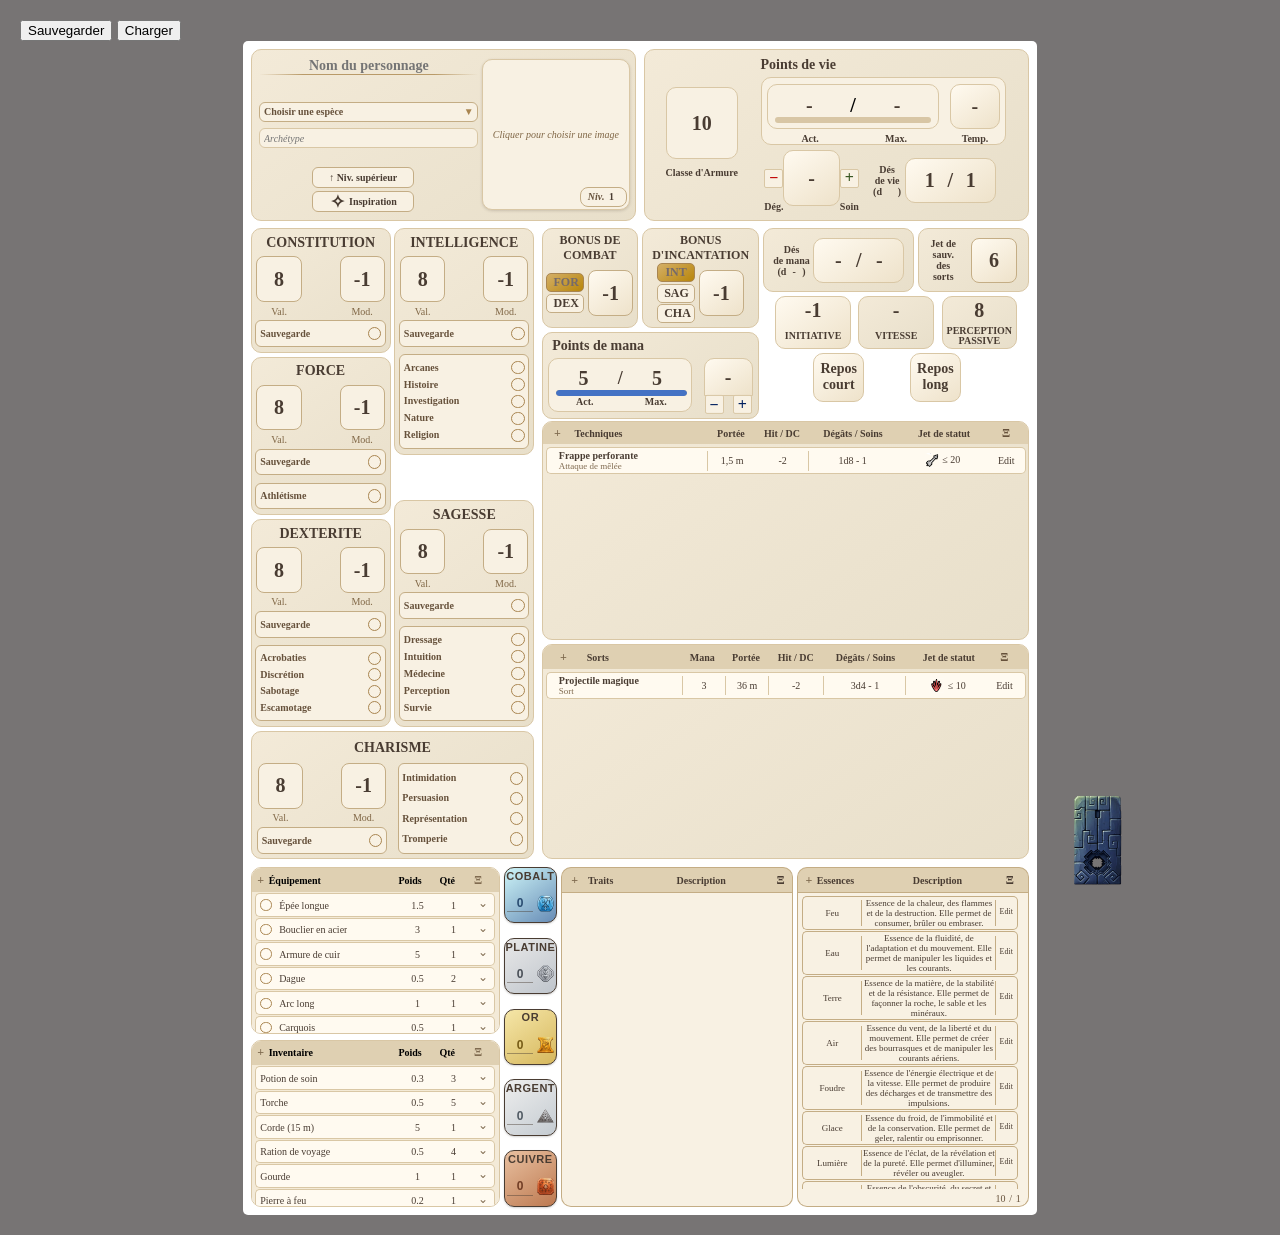
==== commit 43a5318a: "Add files via upload" ====
--- a/Version_4/index.html
+++ b/Version_4/index.html
@@ -12,17 +12,54 @@
     <link rel="stylesheet" href="css/style_v4.css">
     
     <!-- Script JavaScript -->
+    <script src="jscript/especes_v4.js" defer></script>
+
     <script src="jscript/script_v4.js" defer></script>
-    <script src="jscript/especes_v4.js" defer></script>
+
     <script src="jscript/equipement_inventaire_v4.js" defer></script>
+
     <script src="jscript/traits_v4.js" defer></script>
+
     <script src="jscript/essences_v4.js" defer></script>
+
     <script src="jscript/techniques_v4.js" defer></script>
+
     <script src="jscript/sorts_v4.js" defer></script>
 
+    <script src="jscript/mana_v4.js" defer></script>
+    
+    <script src="jscript/pv_v4.js" defer></script>
+
+    <script src="jscript/jets_des_v4.js" defer></script>
+
+    <script src="jscript/sauvegarde_v4.js" defer></script>
+
 </head>
 
 <body>
+
+
+<!-- Gestion de la sauvegarde de la fiche -->
+<div id="barre-sauvegarde">
+
+    <button type="button" id="bouton-sauvegarder">
+        Sauvegarder
+    </button>
+
+    <button type="button" id="bouton-charger">
+        Charger
+    </button>
+
+    <input
+        type="file"
+        id="fichier-sauvegarde"
+        accept=".json,application/json"
+        hidden
+    >
+
+</div>
+
+
 
     <!-- Page A4 -->
     <main class="page-a4">
@@ -105,6 +142,7 @@
                             type="number"
                             id="valeur-niveau-personnage"
                             min="1"
+                            max="20"
                             value="1"
                         >
                     </div>
@@ -146,9 +184,9 @@
                             <!-- PV principaux -->
                             <div class="cadre-pv-principaux">
                                 <div class="valeurs-pv">
-                                    <input type="text" class="valeur-pv-actuelle" value="XX">
+                                    <input type="text" class="valeur-pv-actuelle" value="-">
                                     <span class="separateur-pv">/</span>
-                                    <input type="text" class="valeur-pv-max" value="XX">
+                                    <input type="text" class="valeur-pv-max" value="-">
                                 </div>
                                 <div class="barre-pv">
                                     <div class="remplissage-pv"></div>
@@ -156,7 +194,7 @@
                             </div>
                             <!-- PV temporaires -->
                             <div class="cadre-pv-temporaires">
-                                <input type="text" class="valeur-pv-temp" value="XX">
+                                <input type="text" class="valeur-pv-temp" value="-">
                             </div>
                         </div>
                         <!-- Ligne des libellés -->
@@ -179,7 +217,7 @@
                                 <input
                                     type="text"
                                     class="valeur-nombre-degats"
-                                    value="XX"
+                                    value="-"
                                 >
                                 <button type="button" class="bouton-soin">+</button>
                             </div>
@@ -201,7 +239,7 @@
                                     <input
                                         type="text"
                                         class="type-de-de"
-                                        value="XX"
+                                        value=""
                                     >
                                     <span>)</span>
                                 </div>
@@ -210,9 +248,9 @@
                             <!-- Dés de vie utilisés / total -->
                             <div class="cadre-des-de-vie-utilises">
                                 <div class="nombre-de-vie">
-                                    <input type="text" class="valeur-de-vie-actuelle" value="XX">
+                                    <input type="text" class="valeur-de-vie-actuelle" value="-">
                                     <span class="separateur-de-vie">/</span>
-                                    <input type="text" class="valeur-de-vie-total" value="XX">
+                                    <input type="text" class="valeur-de-vie-total" value="-">
                                 </div>
                             </div>
 
@@ -253,7 +291,7 @@
                                         <input
                                             type="text"
                                             class="champ-valeur-constitution"
-                                            value="XX"
+                                            value="8"
                                         >
                                     </div>
                                     <span>Val.</span>
@@ -296,7 +334,7 @@
                                         <input
                                             type="text"
                                             class="champ-valeur-force"
-                                            value="XX"
+                                            value="8"
                                         >
                                     </div>
                                     <span>Val.</span>
@@ -349,7 +387,7 @@
                                         <input
                                             type="text"
                                             class="champ-valeur-dexterite"
-                                            value="XX"
+                                            value="8"
                                         >
                                     </div>
                                     <span>Val.</span>
@@ -417,7 +455,7 @@
                                         <input
                                             type="text"
                                             class="champ-valeur-intelligence"
-                                            value="XX"
+                                            value="8"
                                         >
                                     </div>
                                     <span>Val.</span>
@@ -487,7 +525,7 @@
                                         <input
                                             type="text"
                                             class="champ-valeur-sagesse"
-                                            value="XX"
+                                            value="8"
                                         >
                                     </div>
                                     <span>Val.</span>
@@ -563,7 +601,7 @@
                                     <input
                                         type="text"
                                         class="champ-valeur-charisme"
-                                        value="XX"
+                                        value="8"
                                     >
                                 </div>
                                 <span>Val.</span>
@@ -653,12 +691,12 @@
                             <div class="conteneur-bonus-combat">
                                 <!-- Colonne des caractéristiques -->
                                 <div class="colonne-caracteristiques-combat">
-                                    <button type="button" class="bouton-force-combat">FOR</button>
+                                    <button type="button" class="bouton-force-combat actif">FOR</button>
                                     <button type="button" class="bouton-dexterite-combat">DEX</button>
                                 </div>
                                 <!-- Colonne de la valeur -->
                                 <div class="colonne-valeur-combat">
-                                    <input type="text" class="champ-bonus-combat" value="XX">
+                                    <input type="text" class="champ-bonus-combat" value="0">
                                 </div>
                             </div>
                         </div>
@@ -672,13 +710,13 @@
                             <div class="conteneur-bonus-incantation">
                                 <!-- Colonne des caractéristiques -->
                                 <div class="colonne-caracteristiques-incantation">
-                                    <button type="button" class="bouton-intelligence-incantation">INT</button>
+                                    <button type="button" class="bouton-intelligence-incantation actif">INT</button>
                                     <button type="button" class="bouton-sagesse-incantation">SAG</button>
                                     <button type="button" class="bouton-charisme-incantation">CHA</button>
                                 </div>
                                 <!-- Colonne de la valeur -->
                                 <div class="colonne-valeur-incantation">
-                                    <input type="text" class="champ-bonus-incantation" value="XX">
+                                    <input type="text" class="champ-bonus-incantation" value="0">
                                 </div>
                             </div>
                         </div>
@@ -723,7 +761,7 @@
                                         <button type="button" class="bouton-mana-plus">+</button>
                                     </div>
 
-                                    <input type="text" class="valeur-mana-gestion" value="XX">
+                                    <input type="text" class="valeur-mana-gestion" value="-">
 
                                 </div>
 
@@ -776,7 +814,7 @@
                             <input
                                 type="text"
                                 class="valeur-sauvegarde-sorts"
-                                value="XX"
+                                value="-"
                             >
 
                         </div>
@@ -786,19 +824,19 @@
                         <div class="ligne-caracteristiques-secondaires">
                             <!-- Initiative -->
                             <div class="cadre-initiative">
-                                <input type="text" class="valeur-initiative" value="XX">
+                                <input type="text" class="valeur-initiative" value="-">
                                 <span class="titre-initiative">INITIATIVE</span>
                             </div>
 
                             <!-- Vitesse -->
                             <div class="cadre-vitesse">
-                                <input type="text" class="valeur-vitesse" value="XX m.">
+                                <input type="text" class="valeur-vitesse" value="-">
                                 <span class="titre-vitesse">VITESSE</span>
                             </div>
 
                             <!-- Perception passive -->
                             <div class="cadre-perception-passive">
-                                <input type="text" class="valeur-perception-passive" value="XX">
+                                <input type="text" class="valeur-perception-passive" value="-">
                                 <span class="titre-perception-passive">
                                     PERCEPTION 
                                     <span>PASSIVE</span>
@@ -826,6 +864,10 @@
                     </div>
 
                 </div>
+
+
+
+
 
                 <!-- Colonne de droite : Techniques et sorts -->
                 <div class="colonne-techniques-sorts">
@@ -868,12 +910,12 @@
 
                                 <table class="tableau-techniques tableau-corps-techniques">
                                     <colgroup>
-                                        <col style="width: 34.8%;">
-                                        <col style="width: 10.8%;">
-                                        <col style="width: 11.8%;">
-                                        <col style="width: 19.5%;">
-                                        <col style="width: 20.5%;">
-                                        <col style="width: 6%;">
+                                        <col style="width: 34.84%;">
+                                        <col style="width: 10.39%;">
+                                        <col style="width: 11.33%;">
+                                        <col style="width: 18.89%;">
+                                        <col style="width: 19.83%;">
+                                        <col style="width: 8%;">
                                     </colgroup>
                                     <tbody></tbody>
                                 </table>
@@ -1026,7 +1068,10 @@
 
                                 <!-- Mode -->
                                 <div class="champ-hit-dc champ-mode">
-                                    <input type="text" class="mode-hit-dc" readonly>
+                                    <select class="mode-hit-dc">
+                                        <option value="Attaque">Attaque</option>
+                                        <option value="Jet de sauvegarde">Jet de sauvegarde</option>
+                                    </select>
                                 </div>
 
                                 <!-- Caractéristique -->
@@ -1085,9 +1130,9 @@
                                 <div class="champ-degat champ-des">
                                     <label>Dés :</label>
                                     <div class="valeurs-des">
-                                        <input type="number" class="nombre-des-degats" min="1" value="1">
+                                        <input type="number" class="nombre-des-degats" min="0" value="1">
                                         <span>d</span>
-                                        <input type="number" class="faces-des-degats" min="2" value="8">
+                                        <input type="number" class="faces-des-degats" min="0" value="8">
                                     </div>
                                 </div>
 
@@ -1174,13 +1219,13 @@
 
                         <table class="tableau-sorts">
                             <colgroup>
-                                    <col style="width: 34.84%;">
+                                    <col style="width: 32.84%;">
                                     <col style="width: 10.39%;">
                                     <col style="width: 10.39%;">
-                                    <col style="width: 11.33%;">
-                                    <col style="width: 18.89%;">
+                                    <col style="width: 13.33%;">
+                                    <col style="width: 19.89%;">
                                     <col style="width: 19.83%;">
-                                    <col style="width: 8%;">
+                                    <col style="width: 9%;">
                             </colgroup>
 
                             <thead>
@@ -1207,13 +1252,13 @@
 
                                 <table class="tableau-sorts tableau-corps-sorts">
                                     <colgroup>
-                                        <col style="width: 34.8%;">
-                                        <col style="width: 10.8%;">
-                                        <col style="width: 10.8%;">
-                                        <col style="width: 11.8%;">
-                                        <col style="width: 19.5%;">
-                                        <col style="width: 20.5%;">
-                                        <col style="width: 6%;">
+                                        <col style="width: 32.84%;">
+                                        <col style="width: 10.39%;">
+                                        <col style="width: 10.39%;">
+                                        <col style="width: 13.33%;">
+                                        <col style="width: 19.89%;">
+                                        <col style="width: 19.83%;">
+                                        <col style="width: 9%;">
                                     </colgroup>
                                     <tbody></tbody>
                                 </table>
@@ -1390,7 +1435,10 @@
 
                                 <!-- Mode -->
                                 <div class="champ-hit-dc champ-mode">
-                                    <input type="text" class="mode-hit-dc" readonly>
+                                    <select class="mode-hit-dc">
+                                        <option value="Attaque">Attaque</option>
+                                        <option value="Jet de sauvegarde">Jet de sauvegarde</option>
+                                    </select>
                                 </div>
 
                                 <!-- Caractéristique -->
@@ -1447,9 +1495,9 @@
                                 <div class="champ-degat champ-des">
                                     <label>Dés :</label>
                                     <div class="valeurs-des">
-                                        <input type="number" class="nombre-des-degats" min="1" value="1">
+                                        <input type="number" class="nombre-des-degats" min="0" value="1">
                                         <span>d</span>
-                                        <input type="number" class="faces-des-degats" min="2" value="8">
+                                        <input type="number" class="faces-des-degats" min="0" value="8">
                                     </div>
                                 </div>
 
@@ -1688,12 +1736,12 @@
 
                         <div class="boutons-formulaire-objet">
 
+                            <button type="button" id="bouton-annuler-objet">
+                                Annuler
+                            </button>
+
                             <button type="submit" id="bouton-valider-objet">
                                 Valider
-                            </button>
-
-                            <button type="button" id="bouton-annuler-objet">
-                                Annuler
                             </button>
 
                         </div>
@@ -1862,8 +1910,8 @@
                     <!-- En-tête fixe -->
                     <table class="tableau-essences">
                         <colgroup>
-                            <col style="width: 28%;">
-                            <col style="width: 62%;">
+                            <col style="width: 31%;">
+                            <col style="width: 59%;">
                             <col style="width: 10%;">
                         </colgroup>
                         <thead>
@@ -1894,8 +1942,8 @@
                         </div>
 
                         <div class="compteur-essences">
-                            <span contenteditable="true">XX</span> /
-                            <span contenteditable="true">XX</span>
+                            <span id="nombre-essences">0</span> /
+                            <span id="niveau-essences">1</span>
                         </div>
                     </div>
 
@@ -2021,5 +2069,49 @@
 
 </div>
 
+
+
+
+<!-- Fenêtre de jet de dés -->
+<dialog id="fenetre-jet-des">
+
+    <div class="entete-fenetre-jet">
+        <h3 id="titre-fenetre-jet">Jet de Constitution</h3>
+        <button type="button" id="fermer-fenetre-jet">×</button>
+    </div>
+
+    <div class="contenu-fenetre-jet">
+
+        <div class="modes-jet">
+
+            <button type="button" data-mode="desavantage">
+                Désavantage
+            </button>
+
+            <button type="button" data-mode="normal">
+                Normal
+            </button>
+
+            <button type="button" data-mode="avantage">
+                Avantage
+            </button>
+
+        </div>
+
+        <div class="resume-jet">
+            <span id="des-jet">1d20</span>
+            <span id="bonus-jet">+0</span>
+        </div>
+
+        <button type="button" id="bouton-lancer-jet">
+            Lancer le dé
+        </button>
+
+        <div id="resultat-jet"></div>
+
+    </div>
+
+</dialog>
+
 </body>
 </html>
--- a/Version_4/css/style_v4.css
+++ b/Version_4/css/style_v4.css
@@ -195,6 +195,7 @@
 .sous-menu-espece {
     display: flex;
     flex-direction: column;
+    position: static;
     padding: 1mm 0 1mm 4mm;
     background-color: rgba(185, 154, 104, 0.08);
     border-left: 2px solid #c4ad85;
@@ -545,7 +546,7 @@
     box-sizing: border-box;
     border: 0.5px solid #d9c7a5;
     border-radius: 10px;
-
+    background: linear-gradient(145deg, #fffaf0, #eee2ca);
     display: flex;
     align-items: center;
     justify-content: center;
@@ -671,10 +672,6 @@
     width: 1.3cm;
     flex-shrink: 0;
 }
-
-/* CONTENEUR DÉGÂTS ET DÉS DE VIE */
-/* CONTENEUR DÉGÂTS ET DÉS DE VIE */  
-
 .conteneur-degats-des-de-vie {
     display: flex;
     flex-direction: row;
@@ -683,12 +680,6 @@
     gap: 3mm;
     margin-top: 1.5mm;
 }
-
-
-/* BLOC DÉGÂTS ET SOINS */ 
-/* BLOC DÉGÂTS ET SOINS */ 
-/* Conteneur */
-
 .cadre-nombre-degats {
     width: 2.4cm;
     height: 1.6cm;
@@ -751,7 +742,7 @@
     box-sizing: border-box;
 
     outline: none;
-    background-color: #f8f1e3;
+    background: linear-gradient(145deg, #fffaf0, #eee2ca);
 
     border: 1px solid #d9c7a5;
     border-radius: 10px;
@@ -808,9 +799,6 @@
     justify-content: center;
     gap: 1mm;
 
-    border: 1px solid #d9c7a5;
-    border-radius: 10px;
-    background-color: #f8f1e3;
 }
 
 /* Cadre des dés de vie utilisés / total */
@@ -827,6 +815,7 @@
     border: 1px solid #d9c7a5;
     border-radius: 10px;
     background-color: #f8f1e3;
+    background: linear-gradient(145deg, #fffaf0, #eee2ca);
 }
 
 /* Effet au survol */
@@ -929,7 +918,7 @@
 .zone-centrale {
     width: 100%;
     min-height: 16.8cm;
-    margin-bottom: 2mm;
+    margin-bottom: 1mm;
     border-radius: 5px;
     display: flex;
     flex-direction: row;
@@ -2258,8 +2247,6 @@
 /* =======  Sous-zone 4 :  Bonus Combat & Incantation, Points de Mana, Dés de mana, Jets de sauv. des sorts, Initiative, Vitesse, Percpetion Passive, Repos ======= */
 /* =======  Sous-zone 4 :  Bonus Combat & Incantation, Points de Mana, Dés de mana, Jets de sauv. des sorts, Initiative, Vitesse, Percpetion Passive, Repos ======= */
 /* =======  Sous-zone 4 :  Bonus Combat & Incantation, Points de Mana, Dés de mana, Jets de sauv. des sorts, Initiative, Vitesse, Percpetion Passive, Repos ======= */
-
-/* Colonne de droite supérieure */
 .colonne-droite {
     width: 12.9cm;
     height: 16.8cm;
@@ -2267,10 +2254,8 @@
     display: flex;
     flex-direction: column;
     margin-left: 2mm;
-    gap: 3mm;
-}
-
-/* Colonne de droite supérieure */
+    gap: 1mm;
+}
 .colonne-droite-superieure {
     display: grid;
     grid-template-columns: 0.9fr 1.1fr;
@@ -2278,36 +2263,27 @@
     width: 12.9cm;
     height: 5cm;
     box-sizing: border-box;
-    
-}
-
-/* Partie gauche */
+}
 .partie-gauche-superieure {
     display: grid;
     grid-template-columns: 0.8fr 1.2fr;
     grid-template-rows: auto auto;
     gap: 1mm;
     box-sizing: border-box;
-    
-}
-
-/* Partie droite */
+}
 .partie-droite-superieure {
     display: grid;
     grid-template-columns: repeat(6, 1fr);
-    gap: 1mm;
-    box-sizing: border-box;
-    
-    outline: 2px solid red;
-}
-
-/* Cadres de la colonne droite supérieure */
+    column-gap: 1mm; /* Espace horizontal */
+    row-gap: 1mm;      /* Espace vertical */
+    box-sizing: border-box;
+    grid-template-rows: 1.7cm 1.4cm 1.3cm;
+}
 .cadre-bonus-combat,
 .cadre-bonus-incantation,
 .cadre-points-mana,
 .cadre-des-mana,
 .cadre-sauvegarde-sorts,
-.cadre-initiative,
 .cadre-vitesse,
 .cadre-perception-passive {
     box-sizing: border-box;
@@ -2319,10 +2295,8 @@
         #e8dfca
     );
 }
-
 /* =======  Bonus de Combat ======= */
 /* =======  Bonus de Combat ======= */
-/* Cadre Bonus de combat */
 .cadre-bonus-combat {
     display: flex;
     flex-direction: column;
@@ -2330,8 +2304,6 @@
     padding: 1mm;
     box-sizing: border-box;
 }
-
-/* Titre */
 .titre-bonus-combat {
     font-family: Georgia, serif;
     font-size: 12px;
@@ -2339,8 +2311,6 @@
     color: #493c32;
     text-align: center;
 }
-
-/* Conteneur des deux colonnes */
 .conteneur-bonus-combat {
     display: flex;
     flex-direction: row;
@@ -2350,16 +2320,12 @@
     width: 100%;
     flex: 1;
 }
-
-/* Colonne des boutons */
 .colonne-caracteristiques-combat {
     display: flex;
     flex-direction: column;
     align-items: center;
     gap: 0.5mm;
 }
-
-/* Boutons FOR et DEX */
 .bouton-force-combat,
 .bouton-dexterite-combat {
     width: 1cm;
@@ -2373,15 +2339,11 @@
     border-radius: 5px;
     cursor: pointer;
 }
-
-/* Colonne de la valeur */
 .colonne-valeur-combat {
     display: flex;
     align-items: center;
     justify-content: center;
 }
-
-/* Champ modifiable */
 .champ-bonus-combat {
     width: 1.2cm;
     height: 1.2cm;
@@ -2396,30 +2358,17 @@
     font-size: 20px;
     font-weight: bold;
 }
-
-/* Effet au survol */
 .champ-bonus-combat:hover {
     background: linear-gradient(145deg, #ffffff, #fffaf0);
     border-radius: 6px;
 }
-
-/* Effet lorsque le champ est sélectionné */
 .champ-bonus-combat:focus {
     background: linear-gradient(145deg, #ffffff, #fffaf0);
     border-radius: 6px;
     border-color: #a98550;
 }
-
-
-
-
-
-
-
 /* =======  Bonus d'Incantation ======= */
 /* =======  Bonus d'Incantation ======= */
-
-/* Cadre Bonus d'incantation */
 .cadre-bonus-incantation {
     display: flex;
     flex-direction: column;
@@ -2427,8 +2376,6 @@
     padding: 1mm;
     box-sizing: border-box;
 }
-
-/* Titre */
 .titre-bonus-incantation {
     font-family: Georgia, serif;
     font-size: 12px;
@@ -2436,8 +2383,6 @@
     color: #493c32;
     text-align: center;
 }
-
-/* Boutons INT, SAG et CHA */
 .bouton-intelligence-incantation,
 .bouton-sagesse-incantation,
 .bouton-charisme-incantation {
@@ -2452,8 +2397,6 @@
     border-radius: 5px;
     cursor: pointer;
 }
-
-/* Conteneur des deux colonnes */
 .conteneur-bonus-incantation {
     display: flex;
     flex-direction: row;
@@ -2463,24 +2406,17 @@
     width: 100%;
     flex: 1;
 }
-
-/* Colonne des boutons */
 .colonne-caracteristiques-incantation {
     display: flex;
     flex-direction: column;
     align-items: center;
     gap: 0.5mm;
 }
-
-
-/* Colonne de la valeur */
 .colonne-valeur-incantation {
     display: flex;
     align-items: center;
     justify-content: center;
 }
-
-/* Champ modifiable */
 .champ-bonus-incantation {
     width: 1.2cm;
     height: 1.2cm;
@@ -2495,21 +2431,15 @@
     font-size: 20px;
     font-weight: bold;
 }
-
-/* Effet au survol */
 .champ-bonus-incantation:hover {
     background: linear-gradient(145deg, #ffffff, #fffaf0);
     border-radius: 6px;
 }
-
-/* Effet lorsque le champ est sélectionné */
 .champ-bonus-incantation:focus {
     background: linear-gradient(145deg, #ffffff, #fffaf0);
     border-radius: 6px;
     border-color: #a98550;
 }
-
-/* Boutons sélectionnés : Bonus de combat et d'incantation */
 .bouton-force-combat.actif,
 .bouton-dexterite-combat.actif,
 .bouton-intelligence-incantation.actif,
@@ -2519,17 +2449,8 @@
     color: #756a6a;
     border-color: #a98550;
 }
-
-
-
-
-
-
-
 /* =======  Barres de mana ======= */
 /* =======  Barres de mana ======= */
-
-/* Cadre des points de mana */
 .cadre-points-mana {
     grid-column: 1 / 3;
     grid-row: 2;
@@ -2543,24 +2464,18 @@
     gap: 1mm;
     background-color: #f8f1e3;
 }
-
-/* Ligne supérieure */
 .ligne-superieure-mana {
     display: flex;
     align-items: center;
     justify-content: flex-start;
     padding-left: 1mm;
 }
-
-/* Titre */
 .titre-points-mana {
     font-family: Georgia, serif;
     font-size: 14px;
     font-weight: bold;
     color: #493c32;
 }
-
-/* Ligne inférieure */
 .ligne-inferieure-mana {
     display: flex;
     align-items: stretch;
@@ -2568,8 +2483,6 @@
     flex: 1;
     min-height: 0;
 }
-
-/* Mana principal */
 .cadre-mana-principaux {
     flex: 1;
     min-width: 0;
@@ -2581,21 +2494,15 @@
     flex-direction: column;
     justify-content: center;
 }
-
-/* Effet lorsque les champs du cadre sont sélectionnés */
 .cadre-mana-principaux:focus-within {
     border-color: #a98550;
     box-shadow: 0 0 3px rgba(169, 133, 80, 0.3);
 }
-
-/* Effet au survol */
 .cadre-mana-principaux:hover {
     background: linear-gradient(145deg, #fffaf0, #eee2ca);
     border-color: #a98550;
     box-shadow: 0 1px 3px rgba(73, 60, 50, 0.2);
 }
-
-/* Valeurs actuelles et maximales */
 .valeurs-mana {
     display: grid;
     height: 1cm;
@@ -2605,9 +2512,7 @@
     font-weight: bold;
     margin-bottom: -2mm;
     margin-top: -1mm;
-    
-}
-/* Valeurs modifiables */
+}
 .valeur-mana-actuelle,
 .valeur-mana-max {
     width: 80%;
@@ -2624,30 +2529,22 @@
     box-sizing: border-box;
     color: #493c32;
 }
-
-/* Effet au survol des valeurs */
 .valeur-mana-actuelle:hover,
 .valeur-mana-max:hover {
     background: linear-gradient(145deg, #ffffff, #fffaf0);
     border-radius: 10px;
 }
-
-/* Effet lorsque les champs sont sélectionnés */
 .valeur-mana-actuelle:focus,
 .valeur-mana-max:focus {
     background: linear-gradient(145deg, #ffffff, #fffaf0);
     border-radius: 10px;
 }
-
-/* Séparateur */
 .valeurs-mana span {
     font-family: Georgia, serif;
     font-size: 18px;
     font-weight: bold;
     color: #493c32;
 }
-
-/* Barre de progression */
 .barre-mana {
     width: 92%;
     height: 6px;
@@ -2656,7 +2553,6 @@
     overflow: hidden;
     margin-left: 7px;
 }
-/* Remplissage */
 .remplissage-mana {
     width: 100%;
     height: 100%;
@@ -2664,7 +2560,6 @@
     border-radius: 20px;
     transition: width 0.3s ease, background-color 0.3s ease;
 }
-/* Libellés */
 .libelles-mana {
     display: grid;
     grid-template-columns: 1fr auto 1fr;
@@ -2675,45 +2570,36 @@
     font-weight: bold;
     color: #493c32;
 }
-
 .libelles-mana span:first-child {
     grid-column: 1;
 }
-
 .libelles-mana span:last-child {
     grid-column: 3;
 }
-/* Gestion du mana */
 .cadre-gestion-mana {
     position: relative;
     width: 1.3cm;
     height: 1cm;
     flex-shrink: 0;
     box-sizing: border-box;
-    background-color: #f8f1e3;
+    background: linear-gradient(145deg, #fffaf0, #eee2ca);
     display: flex;
     flex-direction: column;
     align-items: center;
     justify-content: center;
-
     border: 0.5px solid #d9c7a5;
     border-top-right-radius: 10px;
     border-top-left-radius: 10px;
 }
-/* Effet lorsque le champ est sélectionné */
 .cadre-gestion-mana:focus-within {
     border-color: #d9c7a5;
     box-shadow: 0 0 3px rgba(169, 133, 80, 0.3);
 }
-
-/* Effet au survol */
 .cadre-gestion-mana:hover {
     background: linear-gradient(145deg, #fffaf0, #eee2ca);
     border-color: #d9c7a5;
     box-shadow: 0 1px 3px rgba(73, 60, 50, 0.2);
 }
-
-/* Ligne des boutons */
 .ligne-boutons-mana {
     position: absolute;
     top: 0;
@@ -2725,8 +2611,6 @@
     box-sizing: border-box;
     transform: translateY(9.5mm);
 }
-
-/* Boutons + et - */
 .bouton-mana-moins,
 .bouton-mana-plus {
     width: 5mm;
@@ -2744,24 +2628,18 @@
     background-color: #f8f1e3;
     cursor: pointer;
 }
-
 .bouton-mana-plus {
     color: #002060;
 }
-
 .bouton-mana-moins {
     color: #002060;
 }
-
-/* Effet au survol */
 .bouton-mana-moins:hover,
 .bouton-mana-plus:hover {
     background: linear-gradient(145deg, #fffaf0, #eee2ca);
     border-color: #a98550;
     box-shadow: 0 1px 3px rgba(73, 60, 50, 0.2);
 }
-
-/* Valeur de gestion */
 .valeur-mana-gestion {
     width: 100%;
     height: 100%;
@@ -2774,99 +2652,94 @@
     outline: none;
     background: transparent;
     text-align: center;
-
     font-family: Georgia, serif;
     font-size: 20px;
     font-weight: bold;
     color: #493c32;
 }
-/* Effet au survol */
 .valeur-mana-gestion:hover {
     background: linear-gradient(145deg, #ffffff, #fffaf0);
     border-radius: 10px;
     width: 90%;
     height: 85%;
 }
-
-/* Effet lorsque le champ est sélectionné */
 .valeur-mana-gestion:focus {
     background: linear-gradient(145deg, #ffffff, #fffaf0);
     border-radius: 10px;
 }
-
-
-
-
-
-
 /* =======  Dés de Mana ======= */
 /* =======  Dés de Mana ======= */
-
-/* Première ligne : 2 cadres */
 .cadre-des-mana {
     grid-column: 1 / 4;
     grid-row: 1;
+    width: 4cm;
     height: 1.7cm;
-    width: 4cm;
-}
-
-/* Cadre des dés de mana */
-.cadre-des-mana {
-    display: flex;
-    align-items: center;
-    justify-content: space-around;
-    box-sizing: border-box;
     padding: 1mm;
-}
-
-/* Titre des dés de mana */
+    box-sizing: border-box;
+    display: flex;
+    flex-direction: row;
+    align-items: center;
+    justify-content: center;
+    gap: 1mm;
+    border: 1px solid #d9c7a5;
+    border-radius: 10px;
+    background-color: #f8f1e3;
+}
 .titre-des-mana {
     display: flex;
     flex-direction: column;
     align-items: center;
     justify-content: center;
     white-space: nowrap;
-    font-family: Calibri, sans-serif;
-    font-size: 12px;
-    font-weight: bold;
-}
-
-/* Ligne (dXX) */
+    font-family: Georgia, serif;
+    font-size: 10px;
+    font-weight: bold;
+    color: #493c32;
+}
 .ligne-faces-des-mana {
     display: flex;
     align-items: center;
     justify-content: center;
-}
-
-/* Nombre de faces modifiable */
+
+    font-family: Georgia, serif;
+    font-size: 10px;
+    font-weight: bold;
+    color: #493c32;
+}
 .nombre-faces-des-mana {
-    width: 3.5mm;
+    width: 4.2mm;
     padding: 0;
     border: none;
     outline: none;
     background: transparent;
     text-align: center;
-    font-family: Calibri, sans-serif;
-    font-size: 12px;
-    font-weight: bold;
-    box-sizing: border-box;
-}
-
-/* Valeurs des dés de mana */
+    font-family: Georgia, serif;
+    font-size: 10px;
+    font-weight: bold;
+    color: #493c32;
+    box-sizing: border-box;
+}
+.nombre-faces-des-mana:hover,
+.nombre-faces-des-mana:focus {
+    background: linear-gradient(145deg, #ffffff, #fffaf0);
+    border-radius: 4px;
+}
 .valeurs-des-mana {
     width: 2.4cm;
     height: 1.2cm;
+    box-sizing: border-box;
     display: flex;
     align-items: center;
     justify-content: center;
-    gap: 1mm;
-    box-sizing: border-box;
-    border: 2px solid #D9D9D9;
+    border: 1px solid #d9c7a5;
     border-radius: 10px;
-    padding: 1mm;
-}
-
-/* Champs modifiables */
+    background: linear-gradient(145deg, #fffaf0, #eee2ca);
+}
+.valeurs-des-mana:hover {
+    background: linear-gradient(145deg, #fffaf0, #eee2ca);
+    border-color: #a98550;
+    box-shadow: 0 1px 3px rgba(73, 60, 50, 0.2);
+}
 .valeur-des-mana-actuelle,
 .valeur-des-mana-max {
     width: 40%;
@@ -2877,142 +2750,134 @@
     outline: none;
     background: transparent;
     text-align: center;
-    font-family: Calibri, sans-serif;
-    font-size: 24px;
-    font-weight: bold;
-    box-sizing: border-box;
-}
-
-/* Séparateur */
+    font-family: Georgia, serif;
+    font-size: 20px;
+    font-weight: bold;
+    color: #493c32;
+    box-sizing: border-box;
+}
 .separateur-de-mana {
-    font-family: Calibri, sans-serif;
-    font-size: 24px;
-    font-weight: bold;
-}
-
-
-
-
-
-
-
-
-
-
-
-
+    font-family: Georgia, serif;
+    font-size: 20px;
+    font-weight: bold;
+    color: #493c32;
+}
+.valeur-des-mana-actuelle:hover,
+.valeur-des-mana-max:hover,
+.valeur-des-mana-actuelle:focus,
+.valeur-des-mana-max:focus {
+    background: linear-gradient(145deg, #ffffff, #fffaf0);
+    border-radius: 4px;
+}
 /* =======  Jet de sauvegarde ======= */
 /* =======  Jet de sauvegarde ======= */
-
 .cadre-sauvegarde-sorts {
     grid-column: 4 / 7;
     grid-row: 1;
     display: flex;
+    flex-direction: row;
     align-items: center;
     justify-content: space-around;
     box-sizing: border-box;
     padding: 1mm;
     height: 1.7cm;
 }
-
-/* Titre sur quatre lignes */
 .titre-sauvegarde-sorts {
     display: flex;
     flex-direction: column;
     align-items: center;
     justify-content: center;
-
-    font-family: Calibri, sans-serif;
-    font-size: 12px;
-    font-weight: bold;
+    white-space: nowrap;
+    font-family: Georgia, serif;
+    font-size: 10px;
+    font-weight: bold;
+    color: #493c32;
     text-align: center;
     line-height: 1.1;
 }
-
-/* Champ de valeur modifiable */
 .valeur-sauvegarde-sorts {
-    width: 1cm;
-    height: 1cm;
-    box-sizing: border-box;
-    border: 2px solid #D9D9D9;
+    width: 1.2cm;
+    height: 1.2cm;
+    box-sizing: border-box;
+    border: 1px solid #c4ad85;
+    border-radius: 8px;
+    outline: none;
+    background: linear-gradient(145deg, #fffaf0, #eee2ca);
+    color: #493c32;
+    text-align: center;
+    font-family: Georgia, serif;
+    font-size: 20px;
+    font-weight: bold;
+}
+.valeur-sauvegarde-sorts:hover {
+    background: linear-gradient(145deg, #ffffff, #fffaf0);
+    border-radius: 6px;
+}
+.valeur-sauvegarde-sorts:focus {
+    background: linear-gradient(145deg, #ffffff, #fffaf0);
+    border-radius: 6px;
+    border-color: #a98550;
+}
+/* ======= Initiative, Vitesse et Perception passive ======= */
+/* ======= Initiative, Vitesse et Perception passive ======= */
+.ligne-caracteristiques-secondaires {
+    grid-column: 1 / 7;
+    grid-row: 2;
+    display: flex;
+    justify-content: center;
+    align-items: center;
+    gap: 2mm;
+}
+.cadre-initiative,
+.cadre-vitesse,
+.cadre-perception-passive {
+    width: 2cm;
+    height: 1.4cm;
+    flex-shrink: 0;
+    display: flex;
+    flex-direction: column;
+    align-items: center;
+    justify-content: flex-start;
+    box-sizing: border-box;
+    border: 1px solid #d9c7a5;
     border-radius: 10px;
+    padding: 0mm;
+    background-color: #f8f1e3;
+}
+.cadre-initiative{
+background: linear-gradient(145deg, #fffaf0, #eee2ca);
+}
+.cadre-initiative:hover{
+    background: linear-gradient(145deg, #fffaf0, #eee2ca);
+    border-color: #a98550;
+    box-shadow: 0 1px 3px rgba(73, 60, 50, 0.2);
+    cursor: pointer;
+}
+.valeur-initiative,
+.valeur-vitesse,
+.valeur-perception-passive {
+    width: 90%;
+    height: 7mm;
+    flex-shrink: 0;
+    box-sizing: border-box;
+    border: none;
     outline: none;
     background: transparent;
     text-align: center;
-    font-family: Calibri, sans-serif;
-    font-size: 24px;
-    font-weight: bold;
-}
-
-
-
-
-
-
-
-
-/* ======= Initiative, Vitesse et Perception passive ======= */
-/* ======= Initiative, Vitesse et Perception passive ======= */
-
-.ligne-caracteristiques-secondaires {
-    grid-column: 1 / 7;
-    grid-row: 2;
-
-    display: flex;
-    justify-content: center;
-    align-items: center;
-    gap: 2mm;
-}
-
-/* Deuxième ligne : 3 cadres */
-.cadre-initiative {
-    height: 1.4cm;
-    width: 2cm;
-}
-
-.cadre-vitesse {
-    height: 1.4cm;
-    width: 2cm;
-}
-
-.cadre-perception-passive {
-    height: 1.4cm;
-    width: 2cm;
-}
-
-.cadre-initiative,
-.cadre-vitesse,
-.cadre-perception-passive {
-    display: flex;
-    flex-direction: column;
-    align-items: center;
-    justify-content: flex-start;
-
-    box-sizing: border-box;
-    border: 2px solid #D9D9D9;
-    border-radius: 10px;
-    padding: 0mm;
-}
-
-/* Champs de valeurs */
-.valeur-initiative,
-.valeur-vitesse,
-.valeur-perception-passive {
-    width: 2cm;
-    height: 7mm;
-    flex-shrink: 0;
-    box-sizing: border-box;
-    border: none;
-    outline: none;
-    background: transparent;
-
-    text-align: center;
-    font-family: Calibri, sans-serif;
-    font-size: 24px;
-    font-weight: bold;
-}
-
-/* Titres */
+    font-family: Georgia, serif;
+    font-size: 20px;
+    font-weight: bold;
+    color: #493c32;
+}
+.valeur-initiative:hover,
+.valeur-vitesse:hover,
+.valeur-perception-passive:hover,
+.valeur-initiative:focus,
+.valeur-vitesse:focus,
+.valeur-perception-passive:focus {
+    background: linear-gradient(145deg, #ffffff, #fffaf0);
+    border-radius: 4px;
+}
 .titre-initiative,
 .titre-vitesse,
 .titre-perception-passive {
@@ -3021,31 +2886,24 @@
     flex-direction: column;
     align-items: center;
     justify-content: center;
-
-    font-family: Calibri, sans-serif;
+    font-family: Georgia, serif;
     font-size: 10px;
     font-weight: bold;
+    color: #493c32;
     text-align: center;
     white-space: nowrap;
     line-height: 1;
 }
-
-
 /* ======= Repos court & long ======= */
 /* ======= Repos court & long ======= */
-
-
 .cadre-repos-court {
     grid-column: 2 / 3;
     grid-row: 3;
 }
-
 .cadre-repos-long {
     grid-column: 4 / 5;
     grid-row: 3;
 }
-
-/* Cadres des repos */
 .cadre-repos-court,
 .cadre-repos-long {
     display: flex;
@@ -3053,199 +2911,188 @@
     justify-content: center;
     height: 1.3cm;
     min-width: 0;
-}
-
-/* Boutons des repos */
+    box-sizing: border-box;
+}
 .bouton-repos-court,
 .bouton-repos-long {
     display: flex;
     flex-direction: column;
     align-items: center;
     justify-content: center;
-
     width: 2.5cm;
-    height: 1.2cm;
-    box-sizing: border-box;
-
-    font-family: Calibri, sans-serif;
+    height: 1.3cm;
+    box-sizing: border-box;
+    font-family: Georgia, serif;
     font-size: 14px;
     font-weight: bold;
-
-    border: 2px solid #D9D9D9;
+    color: #493c32;
+    border: 1px solid #d9c7a5;
     border-radius: 10px;
-    background: transparent;
-    cursor: pointer;
-}
-
-
-
-
+    cursor: pointer;
+    background: linear-gradient(145deg, #fffaf0, #eee2ca);
+}
+.bouton-repos-court:hover,
+.bouton-repos-long:hover {
+    background: linear-gradient(145deg, #fffaf0, #eee2ca);
+    border-color: #a98550;
+    box-shadow: 0 1px 3px rgba(73, 60, 50, 0.2);
+}
+.bouton-repos-court:active,
+.bouton-repos-long:active {
+    background: linear-gradient(145deg, #eee2ca, #e5d5b9);
+}
 
 /* ==================================== */
 /* Zone Centrale : Partie de droite inférieure */ 
 /* ==================================== */
-
-
-
-/* Colonne Techniques et Sorts */
 .colonne-techniques-sorts {
     display: flex;
     flex-direction: column;
     gap: 1mm;
     width: 100%;
 }
-
-
 /* ==================================== */
-/* Zone Centrale : Bloc techniques */ 
+/* ZONE CENTRALE : BLOC TECHNIQUES      */
+/* AFFICHAGE DIRECT SUR LA FICHE        */
 /* ==================================== */
-
-/* Conteneur principal */
-
 .bloc-techniques {
     width: 100%;
-    min-height: 5cm;
-    height: 6cm;
-    box-sizing: border-box;
+    min-height: 0;
+    height: 5.8cm;
+    box-sizing: border-box;
+    border: 1px solid #d9c7a5;
     border-radius: 10px;
+    background: linear-gradient(
+        145deg,
+        #f3ead8,
+        #e8dfca
+    );
     overflow: hidden;
 }
-
-
-/* Conteneur des techniques et zones de suppression */
-
-.conteneur-techniques {
-    display: flex;
-    flex-direction: column;
-    height: calc(100% - 8mm);
-    min-height: 0;
-    overflow: hidden;
-    border-bottom: 1px solid black;
-    border-left: 1px solid black;
-    border-right: 1px solid black;
-    border-bottom-left-radius: 10px;
-    border-bottom-right-radius: 10px;
-    box-sizing: border-box;
-    padding: 0.5mm 0.2mm 0.5mm 0mm;
-}
-
-/* Tableau des techniques */
 .tableau-techniques {
     width: 100%;
     border-collapse: separate;
     border-spacing: 0;
     table-layout: fixed;
-    font-family: Calibri, sans-serif;
-}
-
-
-
-/* En-têtes du tableau des techniques */
+    font-family: Georgia, serif;
+}
 .tableau-techniques th {
-    height: 8mm;
-    font-family: Calibri, sans-serif;
-    border-top: 1px solid black;
-    border-bottom: 1px solid black;
+    height: 6mm;
+    box-sizing: border-box;
+    font-family: Georgia, serif;
     font-size: 10px;
     font-weight: bold;
+    color: #493c32;
     text-align: left;
     vertical-align: middle;
     padding: 1mm;
-}
-
-.tableau-techniques th:first-child {
-    border-left: 1px solid black;
-    border-top-left-radius: 10px;
-}
-
-.tableau-techniques th:last-child {
-    border-right: 1px solid black;
-    border-top-right-radius: 10px;
-}
-
-/* Centrer certains en-têtes */
+    background: #dfd0b2;
+}
 .tableau-techniques th.entete-centree {
     text-align: center;
 }
-
-/* Première colonne */
 .tableau-techniques th:first-child {
     padding-left: 3mm;
 }
-
-/* Boutons du tableau des techniques */
 .bouton-ajout-technique,
 .bouton-ordre-techniques {
     border: none;
     background: transparent;
     padding: 0;
-    font-family: Calibri, sans-serif;
+    font-family: Georgia, serif;
     font-size: 12px;
     font-weight: bold;
-    cursor: pointer;
-}
-
+    color: #806b50;
+    cursor: pointer;
+    transition: color 0.15s ease, transform 0.15s ease;
+}
 .bouton-ajout-technique {
     margin-right: 3mm;
 }
-
-.bouton-ajout-technique:hover {
-    color: #305e9e;
-}
-
 .bouton-ordre-techniques {
     margin-left: 2mm;
 }
-
-
-/* ==================================== */
-/* CORPS DU TABLEAU DES TECHNIQUES      */
-/* ==================================== */
-
-
-/* Tableau contenant les lignes */
-
+.bouton-ajout-technique:hover,
+.bouton-ordre-techniques:hover {
+    color: #a98550;
+    transform: scale(1.1);
+}
+.conteneur-techniques {
+    display: flex;
+    flex-direction: column;
+    height: calc(100% - 8mm);
+    min-height: 0;
+    overflow: hidden;
+    border-bottom-left-radius: 10px;
+    border-bottom-right-radius: 10px;
+    box-sizing: border-box;
+    padding: 0.5mm 0.2mm 0mm 0mm;
+}
+.conteneur-lignes-techniques {
+    flex: 1;
+    min-height: 0;
+    margin: 0mm 0mm 0mm 1mm;
+    overflow-y: auto;
+    overflow-x: hidden;
+    scrollbar-width: thin;
+    scrollbar-color: #c4ad85 transparent;
+}
+.conteneur-lignes-techniques::-webkit-scrollbar {
+    width: 3px;
+}
+.conteneur-lignes-techniques::-webkit-scrollbar-track {
+    background: transparent;
+}
+.conteneur-lignes-techniques::-webkit-scrollbar-thumb {
+    background: #c4ad85;
+    border-radius: 10px;
+}
+.conteneur-lignes-techniques::-webkit-scrollbar-thumb:hover {
+    background: #a98550;
+}
 .conteneur-lignes-techniques .tableau-corps-techniques {
     width: calc(100% - 0.5mm);
 }
-
 .tableau-corps-techniques {
     width: 100%;
-    border-spacing: 0 0.5mm;
-}
-
-/* Cellules */
-
-.tableau-corps-techniques td {
-    border-top: 1px solid black;
-    border-bottom: 1px solid black;
-    border-left: none;
-    border-right: none;
-    font-family: Calibri, sans-serif;
-    font-size: 10px;
-    vertical-align: middle;
-}
-
-/* Bordures extérieures */
-
+    border-spacing: 0 0.3mm;
+}
+.tableau-techniques tbody {
+    position: relative;
+}
+.tableau-techniques tbody tr {
+    outline: none;
+}
+.tableau-corps-techniques tr {
+    break-inside: avoid;
+    scroll-margin-block: 2mm;
+}
 .tableau-corps-techniques td {
     position: relative;
     overflow: hidden;
-}
-
+    padding: 0.5mm;
+    border-top: 1px solid #d9c7a5;
+    border-bottom: 1px solid #d9c7a5;
+    border-left: none;
+    border-right: none;
+    font-family: Georgia, serif;
+    font-size: 10px;
+    color: #493c32;
+    vertical-align: middle;
+    background: #fffaf0;
+}
 .tableau-corps-techniques td:first-child {
-    border-left: 1px solid black;
+    border-left: 1px solid #d9c7a5;
     border-top-left-radius: 5px;
     border-bottom-left-radius: 5px;
-}
-
+    padding-left: 3mm;
+}
 .tableau-corps-techniques td:last-child {
-    border-right: 1px solid black;
+    border-right: 1px solid #d9c7a5;
     border-top-right-radius: 5px;
     border-bottom-right-radius: 5px;
-}
-
-
+    padding-left: 2.5mm;
+}
 .tableau-corps-techniques td:not(:last-child)::after {
     content: "";
     position: absolute;
@@ -3254,305 +3101,176 @@
     bottom: 10%;
     height: 80%;
     width: 0.8px;
-    background-color: black;
-}
-
-/* Alignement et espacements */
-
+    background-color: #d9c7a5;
+}
+.tableau-corps-techniques tbody tr:hover td {
+    background: #f3ead8;
+    transition: background 0.15s ease;
+}
 .tableau-techniques td.cellule-centree {
     text-align: center;
 }
-
-.tableau-techniques td:first-child {
-    padding-left: 3mm;
-}
-
-.tableau-techniques td:last-child {
-    padding-right: 3mm;
-}
-
-/* Contenu des cellules */
-
-/* Nom de la technique */
 .nom-technique {
+    font-family: Georgia, serif;
     font-weight: bold;
     font-size: 10px;
-}
-
-/* Type de technique */
+    color: #493c32;
+}
 .type-technique {
-    font-size: 10px;
+    font-family: Georgia, serif;
+    font-size: 9px;
     font-weight: normal;
-    color: #666666;
-}
-
-/* Boutons des lignes */
+    color: #806b50;
+}
 .bouton-hit-dc,
 .bouton-degats-soins,
-.bouton-edition-technique {
+.bouton-edition-technique,
+.bouton-statut  {
     border: none;
     background: transparent;
     padding: 0;
-    font-family: Calibri, sans-serif;
+    font-family: Georgia, serif;
     font-size: 10px;
-    cursor: pointer;
-}
-
-.bouton-edition-technique:hover {
-    background-color: #e5e5e5;
-}
-
-
-/* Éléments de dégâts */
+    color: #493c32;
+    cursor: pointer;
+    transition: color 0.15s ease;
+}
+.bouton-hit-dc:hover,
+.bouton-degats-soins:hover,
+.bouton-edition-technique:hover,
+.bouton-statut:hover  {
+    color: #a98550;
+}
 .element-degat {
     display: block;
     text-align: center;
     margin: 1mm 0;
 }
 
-/* Icônes de statut */
+.element-hit-dc {
+    display: block;
+    text-align: center;
+    margin: 1mm 0;
+}
+
 .icone-statut {
     width: 4mm;
     height: 4mm;
     object-fit: contain;
     vertical-align: middle;
 }
-
-/* Retrait visuel des lignes du tableau */
-.tableau-techniques tbody tr td:first-child {
-    border-left: 1px solid black;
-}
-
-.tableau-techniques tbody tr td:last-child {
-    border-right: 1px solid black;
-}
-
-/* Espacement entre les lignes et les bords du bloc */
-.tableau-techniques tbody {
-    position: relative;
-}
-
-.tableau-techniques tbody tr {
-    outline: none;
-}
-
-/* Conteneur défilant des techniques */
-
-.conteneur-lignes-techniques {
-    flex: 1;
-    min-height: 0;
-    margin: 0mm 0mm 0mm 1mm;
-    overflow-y: auto;
-    overflow-x: hidden;
-
-    /* Apparence Firefox */
-    scrollbar-width: thin;
-    scrollbar-color: #999999 transparent;
-}
-
-
-/* Apparence de la barre de défilement */
-
-.conteneur-lignes-techniques::-webkit-scrollbar {
-    width: 1px;
-}
-
-.conteneur-lignes-techniques::-webkit-scrollbar-track {
-    background: transparent;
-}
-
-.conteneur-lignes-techniques::-webkit-scrollbar-thumb {
-    background: #999999;
-    border-radius: 10px;
-}
-
-/* Comportement des lignes */
-
-.tableau-corps-techniques tr {
-    break-inside: avoid;
-    scroll-margin-block: 2mm;
-}
-
-/* ==================================== */
-/* MODE RÉORGANISATION                  */
-/* ==================================== */
-
-/* Lignes de techniques */
-
-.ligne-technique {
-    cursor: default;
-}
-
-.ligne-en-deplacement {
-    opacity: 1;
-}
-
-/* Apparence du mode réorganisation */
-
-.conteneur-techniques.mode-reorganisation .conteneur-lignes-techniques {
-    outline: 2px dashed #4a78bd;
-    outline-offset: 0px;
-    border-radius: 10px;
-    border-top-left-radius: 0;
-    border-top-right-radius: 0;
-}
-
-.bloc-techniques.mode-reorganisation .conteneur-techniques {
-    height: calc(100% - 15.5mm);
-}
-
-
-
-/* Lignes déplaçables */
-
-.conteneur-techniques.mode-reorganisation .ligne-technique {
-    cursor: grab;
-    background-color: transparent;
-    transition: background-color 0.15s;
-}
-
-.conteneur-techniques.mode-reorganisation .ligne-technique:hover td {
-    background-color: #dce9ff;
-}
-
-
-.conteneur-techniques.mode-reorganisation .ligne-technique:active {
-    cursor: grabbing;
-}
-
-/* Bouton de réorganisation */
-
-.bouton-ordre-techniques {
-    background-color: transparent;
-    color: black;
-    border: none;
-    cursor: pointer;
-    font-size: 12px;
-    font-weight: bold;
-    transition: all 0.2s ease;
-    position: relative;
-    left: 0px;
-}
-
-.bouton-ordre-techniques:hover {
-    color: #305e9e;
-    transform: scale(1.1);
-}
-
-.bouton-ordre-techniques.actif {
-    color: #305e9e;
-}
-
-.bouton-ordre-techniques.actif:hover {
-    color: #244a7d;
-}
-
-
-/* Zones de suppression */
-
-.bloc-techniques > .zone-suppression {
-    display: none;
-    align-items: center;
-    justify-content: center;
-    min-height: 25px;
-    flex-shrink: 0;
-    padding: 2px 0;
-    font-size: 10px;
-    margin: 1.5px 0;
-    background-color: #ffebee;
-    color: #c62828;
-    font-weight: bold;
-    box-sizing: border-box;
-    width: 100%;
-    border: 2px dashed #c62828;
-    border-radius: 10px;
-}
-
-/* Affichage en mode réorganisation */
-
-.bloc-techniques.mode-reorganisation .zone-suppression {
-    display: flex;
-}
-
-.bloc-techniques.mode-reorganisation > .zone-suppression.zone-suppression-active {
-    background-color: #74000046;
-    border-style: solid;
-}
-
-.ligne-emplacement-fantome {
-    height: 0;
-    visibility: collapse;
-}
-
-.ligne-emplacement-fantome td {
-    padding: 0;
-    border: none;
-    height: 0;
-}
-
-
-
 /* ==================================== */
 /* FENÊTRE DE CRÉATION / MODIFICATION   */
 /* ==================================== */
-
-/* Structure générale */
-
 #fenetre-technique {
     width: 700px;
     max-width: 900px;
     max-height: 85vh;
-    padding-left: 2mm;
-    padding-right: 2mm;
-    padding-top: 4mm;
-    background: white;
-    color: black;
-    border: 1px solid black;
-    border-radius: 10px;
-    font-family: Arial, sans-serif;
+    padding: 4mm 2mm 2mm 2mm;
+    background: #f8f1e3;
+    color: #493c32;
+    border: 1px solid #c4ad85;
+    border-radius: 12px;
+    font-family: Georgia, serif;
+    font-size: 9px;
+    box-sizing: border-box;
+    overflow-y: auto;
+    box-shadow: 0 5px 20px rgba(73, 60, 50, 0.3);
+}
+#fenetre-technique::backdrop {
+    background: rgba(45, 42, 37, 0.45);
+}
+#titre-fenetre-technique {
+    margin: 0 0 3mm 0;
+    padding-bottom: 2mm;
+    font-family: Georgia, serif;
+    font-size: 16px;
+    font-weight: bold;
+    color: #493c32;
+    text-align: center;
+    border-bottom: 1px solid #c4ad85;
+}
+#fenetre-technique input,
+#fenetre-technique select {
+    padding: 2px 4px;
+    background: linear-gradient(145deg, #fffaf0, #eee2ca);
+    color: #493c32;
+    border: 1px solid #c4ad85;
+    border-radius: 4px;
+    font-family: Georgia, serif;
     font-size: 8px;
-    box-sizing: border-box;
-    overflow-y: auto;
-    box-shadow: 0 4px 18px rgba(0, 0, 0, 0.699);
-}
-
-/* Arrière-plan assombri */
-
-#fenetre-technique::backdrop {
-    background: rgba(0, 0, 0, 0.55);
-}
-
-/* Titre */
-
-#titre-fenetre-technique {
-    text-align: left;
-    margin-top: 0;
-}
-
-/* Taille générale des éléments */
-
-#fenetre-technique input,
-#fenetre-technique select,
-#fenetre-technique textarea,
+}
+#fenetre-technique input:hover,
+#fenetre-technique select:hover {
+    background: linear-gradient(145deg, #ffffff, #fffaf0);
+    border-color: #a98550;
+}
+#fenetre-technique input:focus,
+#fenetre-technique select:focus {
+    outline: none;
+    border-color: #a98550;
+    box-shadow: 0 0 3px rgba(169, 133, 80, 0.4);
+}
+#fenetre-technique textarea {
+    padding: 2mm;
+    background: linear-gradient(145deg, #fffaf0, #eee2ca);
+    color: #493c32;
+    border: 1px solid #c4ad85;
+    border-radius: 5px;
+    font-family: Georgia, serif;
+    font-size: 9px;
+    resize: vertical;
+    box-sizing: border-box;
+}
+#fenetre-technique textarea:focus {
+    outline: none;
+    border-color: #a98550;
+    box-shadow: 0 0 3px rgba(169, 133, 80, 0.4);
+}
 #fenetre-technique button {
+    padding: 3px 7px;
+    background: linear-gradient(145deg, #f3ead8, #e8dfca);
+    color: #493c32;
+    border: 1px solid #c4ad85;
+    border-radius: 5px;
+    font-family: Georgia, serif;
     font-size: 8px;
-}
-
-/* ==================================== */
-/* INFORMATIONS GÉNÉRALES               */
-/* ==================================== */
-
-/* Organisation du formulaire */
-
+    cursor: pointer;
+    transition: background 0.2s, border-color 0.2s;
+}
+#fenetre-technique button:hover {
+    background: linear-gradient(145deg, #ffffff, #fffaf0);
+    border-color: #a98550;
+}
+#bouton-annuler-technique {
+    background: #eee2ca;
+    border-color: #c4ad85;
+}
+#bouton-annuler-technique:hover {
+    background: #e5d5b8;
+}
+#bouton-valider-technique {
+    background: linear-gradient(145deg, #b89a68, #a98550);
+    color: #fffaf0;
+    border-color: #92703f;
+    font-weight: bold;
+}
+#bouton-valider-technique:hover {
+    background: linear-gradient(145deg, #c4a878, #b18c55);
+    border-color: #80613a;
+}
+#fenetre-technique label {
+    font-family: Georgia, serif;
+    font-size: 9px;
+    font-weight: bold;
+    color: #66513b;
+}
 .formulaire-informations-technique {
     display: grid;
     grid-template-columns: repeat(12, 1fr);
     gap: 3mm 2mm;
     align-items: center;
 }
-
-/* Présentation des champs */
-
 .champ-technique {
     display: grid;
     grid-template-columns: auto minmax(0, 1fr);
@@ -3560,92 +3278,68 @@
     gap: 2mm;
     min-width: 0;
 }
-
 .champ-technique label {
     font-weight: bold;
     white-space: nowrap;
 }
-
 .champ-technique input,
 .champ-technique select {
     width: 100%;
     height: 14px;
     min-width: 0;
     box-sizing: border-box;
-    font-family: Calibri, sans-serif;
-}
-
-/* Positionnement des champs */
-
+    font-family: Georgia, serif;
+}
 .champ-nom {
     grid-column: 1 / 4;
     grid-row: 1;
 }
-
 .champ-type {
     grid-column: 4 / 7;
     grid-row: 1;
 }
-
 .champ-portee {
     grid-column: 7 / 9;
     grid-row: 1;
 }
-
 .champ-taille-zone {
     grid-column: 9 / 13;
     grid-row: 1;
 }
-
 .champ-incantation {
     grid-column: 1 / 5;
     grid-row: 2;
 }
-
 .champ-duree {
     grid-column: 5 / 9;
     grid-row: 2;
 }
-
 .champ-forme-zone {
     grid-column: 9 / 13;
     grid-row: 2;
 }
-
-/* Masquer les flèches du champ numérique */
-
 #taille-zone-effet::-webkit-inner-spin-button,
 #taille-zone-effet::-webkit-outer-spin-button {
     -webkit-appearance: none;
     margin: 0;
 }
-
 #taille-zone-effet {
     -moz-appearance: textfield;
     appearance: textfield;
 }
-
-/* ==================================== */
-/* ATTAQUE / JET DE SAUVEGARDE          */
-/* ==================================== */
-
-/* Structure du bloc */
-
 .bloc-hit-dc {
     display: grid;
     grid-template-columns: 1.1fr 2.5fr 1.2fr 1.2fr 1fr;
     row-gap: 1mm;
     column-gap: 2mm;
     align-items: center;
-    padding: 1mm;
-    margin-top: 1mm;
-    border: 1px solid #777;
-    border-radius: 10px;
-    box-sizing: border-box;
-}
-
-/* Présentation des champs */
-
+    padding: 2mm;
+    margin-top: 2mm;
+    background: linear-gradient(145deg, #f3ead8, #e8dfca);
+    border: 1px solid #c4ad85;
+    border-radius: 8px;
+    box-sizing: border-box;
+}
 .champ-hit-dc {
     display: grid;
     grid-template-columns: auto minmax(0, 1fr);
@@ -3653,59 +3347,49 @@
     gap: 1.5mm;
     min-width: 0;
 }
-
-/* Labels */
-
 .champ-hit-dc label {
+    font-family: Georgia, serif;
     font-weight: bold;
     white-space: nowrap;
     font-size: 8px;
-}
-
-/* Champs de saisie */
-
+    color: #66513b;
+}
 .champ-hit-dc input,
 .champ-hit-dc select {
     width: 100%;
     height: 14px;
     min-width: 0;
     box-sizing: border-box;
-    font-family: Calibri, sans-serif;
+    font-family: Georgia, serif;
     font-size: 8px;
 }
-
-/* Positionnement des champs */
-
 .champ-mode {
     grid-column: 1;
 }
-
 .champ-caracteristique {
     grid-column: 2;
 }
-
 .champ-bonus {
     grid-column: 3;
 }
-
 .champ-surplus {
     grid-column: 4;
 }
-
-/* Résultat total */
-
 .champ-total {
     grid-column: 5;
     display: flex;
     align-items: center;
     justify-content: center;
     gap: 1mm;
+    padding: 1mm;
+    background: rgba(185, 154, 104, 0.15);
+    border: 1px solid #c4ad85;
+    border-radius: 5px;
+    font-family: Georgia, serif;
     font-weight: bold;
     font-size: 9px;
-}
-
-/* Masquer les flèches des champs numériques */
-
+    color: #493c32;
+}
 .surplus-hit-dc::-webkit-inner-spin-button,
 .surplus-hit-dc::-webkit-outer-spin-button,
 .bonus-hit-dc::-webkit-outer-spin-button,
@@ -3713,388 +3397,438 @@
     -webkit-appearance: none;
     margin: 0;
 }
-
 .surplus-hit-dc,
 .bonus-hit-dc {
     -moz-appearance: textfield;
     appearance: textfield;
 }
-
-/* Conteneur des dégâts / soins */
-
 .conteneur-degats-soins {
     grid-column: 1 / -1;
 }
-
-/* Boutons */
-
 .bloc-hit-dc .bouton-ajouter-degat {
-    grid-column: 2 / 2;
+    grid-column: 2 / 3;
     grid-row: 3;
 }
-
 .bloc-hit-dc .bouton-supprimer-hit-dc {
-    grid-column: 4 / 4;
+    grid-column: 4 / 5;
     grid-row: 3;
 }
-
 #bouton-ajouter-hit-dc {
     display: block;
-    margin-top: 1mm;
-}
-
-/* ==================================== */
-/* LIGNES DE DÉGÂTS / SOINS             */
-/* ==================================== */
-
-/* Structure de chaque ligne */
-
+    margin: 2mm auto 1mm auto;
+    padding: 3px 10px;
+    background: linear-gradient(145deg, #f3ead8, #e8dfca);
+    color: #66513b;
+    border: 1px dashed #a98550;
+    border-radius: 5px;
+    font-family: Georgia, serif;
+    font-size: 8px;
+    font-weight: bold;
+    cursor: pointer;
+    transition: background 0.2s, border-color 0.2s;
+}
+#bouton-ajouter-hit-dc:hover {
+    background: linear-gradient(145deg, #ffffff, #fffaf0);
+    border-color: #80613a;
+}
 .bloc-degat-soin {
     display: grid;
     grid-template-columns: 0.8fr 1.2fr 1.8fr 1.5fr 0.8fr auto;
     gap: 2mm;
     align-items: center;
-    padding: 1mm;
-    margin-top: 1mm;
-    border: 1px solid #bbb;
-    border-radius: 10px;
-    box-sizing: border-box;
-}
-
-/* Titre de la ligne */
-
+    padding: 2mm;
+    margin-top: 1.5mm;
+    background: rgba(255, 250, 240, 0.65);
+    border: 1px solid #d9c7a5;
+    border-radius: 6px;
+    box-sizing: border-box;
+}
 .titre-degat {
+    font-family: Georgia, serif;
     font-size: 8px;
     font-weight: bold;
+    color: #493c32;
     white-space: nowrap;
 }
-
-/* Présentation des champs */
-
 .champ-degat {
     display: flex;
     align-items: center;
     gap: 1.5mm;
     min-width: 0;
 }
-
 .champ-degat label {
+    font-family: Georgia, serif;
     font-size: 8px;
     font-weight: bold;
+    color: #66513b;
     white-space: nowrap;
 }
-
-/* Champs de saisie */
-
 .champ-degat input,
 .champ-degat select {
     width: 100%;
     height: 14px;
     min-width: 0;
     box-sizing: border-box;
-    font-family: Calibri, sans-serif;
+    font-family: Georgia, serif;
     font-size: 8px;
 }
-
-/* Configuration des dés */
-
 .valeurs-des {
     display: flex;
     align-items: center;
     gap: 1mm;
     min-width: 0;
 }
-
 .valeurs-des input {
     text-align: center;
-}
-
-/* Seuil */
-
+    font-family: Georgia, serif;
+    font-weight: bold;
+    color: #493c32;
+}
+.nombre-des-degats::-webkit-inner-spin-button,
+.nombre-des-degats::-webkit-outer-spin-button {
+    -webkit-appearance: none;
+    margin: 0;
+}
+.nombre-des-degats {
+    -moz-appearance: textfield;
+    appearance: textfield;
+}
+.faces-des-degats::-webkit-inner-spin-button,
+.faces-des-degats::-webkit-outer-spin-button {
+    -webkit-appearance: none;
+    margin: 0;
+}
+.faces-des-degats {
+    -moz-appearance: textfield;
+    appearance: textfield;
+}
 .champ-seuil {
+    display: flex;
+    align-items: center;
     justify-content: center;
+    gap: 1mm;
+    padding: 1mm;
+    background: rgba(185, 154, 104, 0.15);
+    border: 1px solid #d9c7a5;
+    border-radius: 5px;
+    font-family: Georgia, serif;
     font-size: 8px;
     font-weight: bold;
-}
-
+    color: #493c32;
+}
 .valeur-seuil {
     white-space: nowrap;
 }
-
-/* Icônes des types de dégâts */
-
 .icone-type-degat {
     width: 14px;
     height: 14px;
     object-fit: contain;
     flex-shrink: 0;
 }
-
-/* Bouton de suppression */
-
-.bouton-supprimer-degat {
-    width: 15px;
-    height: 15px;
+#conteneur-hit-dc .bouton-supprimer-degat {
+    width: 16px;
+    height: 16px;
     padding: 0;
+    display: flex;
+    align-items: center;
+    justify-content: center;
+    background: linear-gradient(145deg, #f3e1d8, #e8cfc2);
+    color: #874b3b;
+    border: 1px solid #c99c8b;
+    border-radius: 4px;
+    font-family: Georgia, serif;
     font-size: 11px;
+    font-weight: bold;
     line-height: 1;
     cursor: pointer;
 }
-
-/* ==================================== */
-/* DESCRIPTION DE LA TECHNIQUE          */
-/* ==================================== */
-
-/* Organisation du formulaire */
-
+#conteneur-hit-dc .bouton-supprimer-degat:hover {
+    background: linear-gradient(145deg, #f5d9ce, #e8bfb0);
+    border-color: #a66b58;
+}
+#conteneur-hit-dc .bouton-supprimer-hit-dc {
+    background: linear-gradient(145deg, #f3e1d8, #e8cfc2);
+    color: #874b3b;
+    border: 1px solid #c99c8b;
+    border-radius: 4px;
+    font-family: Georgia, serif;
+    font-size: 8px;
+    font-weight: bold;
+    cursor: pointer;
+}
+#conteneur-hit-dc .bouton-supprimer-hit-dc:hover {
+    background: linear-gradient(145deg, #f5d9ce, #e8bfb0);
+    border-color: #a66b58;
+}
+#conteneur-hit-dc .bouton-ajouter-degat {
+    padding: 2px 7px;
+    background: linear-gradient(145deg, #f3ead8, #e8dfca);
+    color: #66513b;
+    border: 1px dashed #a98550;
+    border-radius: 4px;
+    font-family: Georgia, serif;
+    font-size: 8px;
+    font-weight: bold;
+    cursor: pointer;
+}
+.bouton-ajouter-degat:hover {
+    background: linear-gradient(145deg, #ffffff, #fffaf0);
+    border-color: #80613a;
+}
 .formulaire-description-technique {
     display: flex;
     flex-direction: column;
     gap: 2mm;
     margin-top: 3mm;
 }
-
-/* Titre de la description */
-
 .formulaire-description-technique label {
     font-weight: bold;
 }
-
-/* Zone de texte */
-
 .formulaire-description-technique textarea {
     width: 100%;
     min-height: 35mm;
     box-sizing: border-box;
     padding: 3mm;
-    font-family: Arial, sans-serif;
-    font-size: 8px;
+    font-family: Georgia, serif;
+    font-size: 9px;
+    color: #493c32;
     resize: vertical;
 }
-
-/* Boutons de validation de la fenêtre */
-
 .boutons-fenetre-technique {
     display: flex;
     justify-content: flex-end;
+    align-items: center;
     gap: 3mm;
-    margin-top: 2mm;
-}
-
-
-
-
-
-
-
-
+    margin-top: 3mm;
+    padding-top: 2mm;
+    border-top: 1px solid #c4ad85;
+}
 /* ==================================== */
-/* Zone Centrale : Bloc sorts */
+/* MODE RÉORGANISATION                  */
 /* ==================================== */
-
-/* Bloc Sorts */
+.bouton-ordre-techniques {
+    background-color: transparent;
+    color: #66513b;
+    border: none;
+    cursor: pointer;
+    font-size: 12px;
+    font-weight: bold;
+    transition: all 0.2s ease;
+    position: relative;
+    left: 0px;
+}
+.bouton-ordre-techniques:hover {
+    color: #a98550;
+    transform: scale(1.1);
+}
+.bouton-ordre-techniques.actif {
+    color: #a98550;
+}
+.bouton-ordre-techniques.actif:hover {
+    color: #80613a;
+}
+.ligne-technique {
+    cursor: default;
+}
+.ligne-en-deplacement {
+    opacity: 1;
+}
+.conteneur-techniques.mode-reorganisation .ligne-technique {
+    cursor: grab;
+    background-color: transparent;
+    transition: background-color 0.15s;
+}
+.conteneur-techniques.mode-reorganisation .ligne-technique:hover td {
+    background-color: #eee2ca;
+}
+.conteneur-techniques.mode-reorganisation .ligne-technique:active {
+    cursor: grabbing;
+}
+.conteneur-techniques.mode-reorganisation .conteneur-lignes-techniques {
+    outline: 2px dashed #a98550;
+    outline-offset: 0px;
+    border-radius: 10px;
+    border-top-left-radius: 0;
+    border-top-right-radius: 0;
+}
+.bloc-techniques.mode-reorganisation .conteneur-techniques {
+    height: calc(100% - 15.5mm);
+}
+.bloc-techniques > .zone-suppression {
+    display: none;
+    align-items: center;
+    justify-content: center;
+    min-height: 25px;
+    flex-shrink: 0;
+    padding: 2px 0;
+    margin: 1.5px 0;
+    font-size: 10px;
+    font-weight: bold;
+    background-color: #f3e1d8;
+    color: #874b3b;
+    border: 2px dashed #c99c8b;
+    box-sizing: border-box;
+    width: 100%;
+    border-radius: 10px;
+}
+.bloc-techniques.mode-reorganisation .zone-suppression {
+    display: flex;
+}
+.bloc-techniques.mode-reorganisation > .zone-suppression.zone-suppression-active {
+    background-color: #e8cfc2;
+    border-color: #a66b58;
+    border-style: solid;
+}
+.ligne-emplacement-fantome {
+    height: 0;
+    visibility: collapse;
+}
+.ligne-emplacement-fantome td {
+    padding: 0;
+    border: none;
+    height: 0;
+}
+
+/* ============================================== */
+/* PARTIE 1 — BLOC DES SORTS                      */
+/* ============================================== */
+/* ==================================== */
+/* Conteneur principal */
+/* ==================================== */
 .bloc-sorts {
-    width: 100%;
-    min-height: 5cm;
-    height: 5.8cm;
-    box-sizing: border-box;
+    display: flex;
+    flex-direction: column;
+    width: 100%;
+    min-height: 0;
+    height: 5.7cm;
+    box-sizing: border-box;
+    border: 1px solid #d9c7a5;
     border-radius: 10px;
+    background: linear-gradient(
+        145deg,
+        #f3ead8,
+        #e8dfca
+    );
     overflow: hidden;
 }
-
 .bloc-sorts > .tableau-sorts {
     width: 100%;
     margin-bottom: 0;
 }
-
-/* Tableau des sorts */
 .tableau-sorts {
     width: 100%;
     border-collapse: separate;
     border-spacing: 0;
     table-layout: fixed;
-    font-family: Calibri, sans-serif;
-    margin-bottom: 1mm;
-}
-
-/* En-têtes du tableau des sorts */
+    font-family: Georgia, sans-serif;
+    margin-bottom: 0;
+}
 .tableau-sorts th {
-    height: 8mm;
-    font-family: Calibri, sans-serif;
-    border-bottom: 1px solid black;
-    border-top: 1px solid black;
-    padding: 1mm;
+    height: 6mm;
+    box-sizing: border-box;
+    font-family: Georgia, serif;
     font-size: 10px;
     font-weight: bold;
+    color: #493c32;
     text-align: left;
     vertical-align: middle;
-}
-
-/* Centrer certains en-têtes */
+    padding: 1mm;
+    background: #dfd0b2;
+}
 .tableau-sorts th.entete-centree {
     text-align: center;
 }
-
-/* Première colonne */
 .tableau-sorts th:first-child {
     padding-left: 3mm;
 }
-
-.tableau-sorts th:first-child {
-    border-left: 1px solid black;
-    border-top-left-radius: 10px;
-}
-
-.tableau-sorts th:last-child {
-    border-right: 1px solid black;
-    border-top-right-radius: 10px;
-}
-
-/* Boutons du tableau des sorts */
-.bouton-ajout-sorts,
-.bouton-ordre-sorts {
+.bouton-ajout-sorts {
+    font-family: Georgia, serif;
+    font-size: 12px;
+    font-weight: bold;
+    color: #806b50;
+    background: transparent;
     border: none;
-    background: transparent;
-    padding: 0;
-    font-family: Calibri, sans-serif;
-    font-size: 12px;
-    font-weight: bold;
-    cursor: pointer;
-}
-
+    cursor: pointer;
+    transition: color 0.2s ease, transform 0.2s ease;
+}
+.bouton-ajout-sorts:hover{
+    color: #a98550;
+    transform: scale(1.1);
+}
 .bouton-ajout-sorts {
     margin-right: 3mm;
 }
-
-.bouton-ordre-sorts {
-    margin-left: 2mm;
-}
-
-.bouton-ajout-sorts:hover {
-    color: #305e9e;
-}
-
+.bouton-ajout-sorts:hover{
+    color: #806b50;
+}
 .bouton-ordre-sorts {
     background-color: transparent;
-    color: black;
+    color: #66513b;
     border: none;
-    border-radius: 0;
+    font-family: Georgia, serif;
+    cursor: pointer;
     font-size: 12px;
     font-weight: bold;
+    transition: all 0.2s ease;
     position: relative;
     left: 0;
 }
-
 .bouton-ordre-sorts:hover {
-    background-color: transparent;
-    color: #305e9e;
-    border: none;
+    color: #a98550;
     transform: scale(1.1);
 }
-
 .bouton-ordre-sorts.actif {
-    background-color: transparent;
-    color: #305e9e;
-    border: none;
-    box-shadow: none;
-    transform: none;
-}
-
+    color: #a98550;
+}
 .bouton-ordre-sorts.actif:hover {
-    color: #244a7d;
-}
-
-/* Retrait visuel des lignes du tableau */
-.tableau-sorts tbody tr td:first-child {
-    border-left: 1px solid black;
-}
-
-.tableau-sorts tbody tr td:last-child {
-    border-right: 1px solid black;
-}
-
-/* Espacement entre les lignes et les bords du bloc */
-.tableau-sorts tbody {
-    position: relative;
-}
-
-.tableau-sorts tbody tr {
-    outline: none;
-}
-
-/* ==================================== */
-/* Tableau interne des sorts */
-/* ==================================== */
-
-/* Cellules du corps */
-.tableau-corps-sorts td {
-    border-top: 1px solid black;
-    border-bottom: 1px solid black;
-    border-left: none;
-    border-right: none;
-    font-family: Calibri, sans-serif;
-    font-size: 10px;
-    vertical-align: middle;
-    position: relative;
+    color: #80613a;
+}
+.conteneur-sorts {
+    display: flex;
+    flex-direction: column;
+    height: calc(100% - 8.2mm);
+    min-height: 0;
     overflow: hidden;
-}
-
-/* Conteneur des lignes */
+    box-sizing: border-box;
+    padding: 0.5mm 0.2mm 0.5mm 0;
+}
 .conteneur-lignes-sorts {
     flex: 1;
     min-height: 0;
     margin: 0mm 0.5mm 0mm 1mm;
     overflow-y: auto;
     overflow-x: hidden;
-
     scrollbar-width: thin;
-    scrollbar-color: #999999 transparent;
-}
-
-/* Tableau contenant les lignes */
+    scrollbar-color: #b8a789 transparent;
+}
 .tableau-corps-sorts {
     width: 100%;
-    border-spacing: 0 0.5mm;
-}
-
-/* Barre de défilement */
-.conteneur-lignes-sorts::-webkit-scrollbar {
-    width: 1px;
-}
-
-.conteneur-lignes-sorts::-webkit-scrollbar-track {
-    background: transparent;
-}
-
-.conteneur-lignes-sorts::-webkit-scrollbar-thumb {
-    background: #999999;
-    border-radius: 10px;
-}
-
-/* Empêcher la coupure des lignes */
-.tableau-corps-sorts tr {
-    break-inside: avoid;
-    scroll-margin-block: 2mm;
-}
-
-.conteneur-lignes-sorts .tableau-corps-sorts {
-    width: calc(100% - 0.5mm);
-}
-
-/* Bordure extérieure gauche */
+    border-spacing: 0 0.3mm;
+}
+.tableau-corps-sorts td {
+    position: relative;
+    overflow: hidden;
+    padding: 0.5mm;
+    font-family: Georgia, serif;
+    font-size: 10px;
+    color: #493c32;
+    background: #fffaf0;
+    border-top: 1px solid #d9c7a5;
+    border-bottom: 1px solid #d9c7a5;
+    border-left: none;
+    border-right: none;
+    vertical-align: middle;
+}
 .tableau-corps-sorts td:first-child {
-    border-left: 1px solid black;
+    border-left: 1px solid #d9c7a5;
     border-top-left-radius: 5px;
     border-bottom-left-radius: 5px;
 }
-
-/* Bordure extérieure droite */
 .tableau-corps-sorts td:last-child {
-    border-right: 1px solid black;
+    border-right: 1px solid #d9c7a5;
     border-top-right-radius: 5px;
     border-bottom-right-radius: 5px;
 }
-
 .tableau-corps-sorts td:not(:last-child)::after {
     content: "";
     position: absolute;
@@ -4103,113 +3837,153 @@
     bottom: 10%;
     height: 80%;
     width: 0.8px;
-    background-color: black;
-}
-
-/* Centrer certaines cellules */
+    background-color: #d9c7a5;
+}
+.tableau-sorts tbody {
+    position: relative;
+}
+.tableau-sorts tbody tr {
+    outline: none;
+}
+.tableau-corps-sorts tr {
+    break-inside: avoid;
+    scroll-margin-block: 2mm;
+}
+.tableau-corps-sorts tr:hover td {
+    background: #f3ead8;
+}
+.conteneur-lignes-sorts::-webkit-scrollbar {
+    width: 4px;
+}
+.conteneur-lignes-sorts::-webkit-scrollbar-track {
+    background: transparent;
+}
+.conteneur-lignes-sorts::-webkit-scrollbar-thumb {
+    background: #c4ad85;
+    border-radius: 10px;
+}
+.conteneur-lignes-sorts::-webkit-scrollbar-thumb:hover {
+    background: #a98550;
+}
+
 .tableau-sorts td.cellule-centree {
     text-align: center;
 }
-
-/* Nom du sort */
-.nom-sorts {
-    font-weight: bold;
-    font-size: 10px;
-}
-
-/* Type du sort */
-.type-sorts {
-    font-size: 10px;
-    font-weight: normal;
-    color: #666666;
-}
-
-/* Première colonne */
 .tableau-sorts td:first-child {
     padding-left: 3mm;
 }
-
-/* Dernière colonne */
-.tableau-sorts td:last-child {
-    padding-right: 3mm;
-}
-
-/* Bouton d'édition */
+.nom-sorts {
+    font-family: Georgia, serif;
+    font-weight: bold;
+    font-size: 10px;
+    color: #493c32;
+}
+.type-sorts {
+    font-family: Georgia, serif;
+    font-size: 9px;
+    font-weight: normal;
+    color: #806b50;
+}
+.bouton-hit-dc-sorts,
+.bouton-degats-soins-sorts,
+.bouton-effet-statut-sorts,
 .bouton-edition-sorts {
+    font-family: Georgia, serif;
+    font-size: 10px;
+    color: #493c32;
+    background: transparent;
     border: none;
-    background: transparent;
-    padding: 0;
-    font-family: Calibri, sans-serif;
-    font-size: 10px;
-    cursor: pointer;
-}
-
+    cursor: pointer;
+    transition: color 0.2s ease;
+}
+.bouton-hit-dc-sorts:hover,
+.bouton-degats-soins-sorts:hover,
+.bouton-effet-statut-sorts:hover,
 .bouton-edition-sorts:hover {
-    background-color: #e5e5e5;
-}
-
-
-
-/* ==================================== */
-/* Fenêtre de création / modification des sorts */
-/* ==================================== */
-
+    color: #a98550;
+}
+.bouton-effet-statut-sorts {
+    display: flex;
+    flex-direction: row;
+    min-width: 100%;
+    align-items: center;
+    justify-content: center;
+    gap: 1mm;
+}
+/* ============================================== */
+/* PARTIE 2 — FENÊTRE DE CRÉATION / MODIFICATION  */
+/* ============================================== */
 #fenetre-sorts {
     width: 700px;
     max-width: 900px;
     max-height: 85vh;
-
-    padding-left: 2mm;
-    padding-right: 2mm;
-    padding-top: 4mm;
-
-    background: white;
-    color: black;
-
-    border: 1px solid black;
-    border-radius: 10px;
-
-    font-family: Arial, sans-serif;
-    font-size: 8px;
-
+    padding: 4mm 2mm 2mm 2mm;
+    background: #f8f1e3;
+    color: #493c32;
+    border: 1px solid #c4ad85;
+    border-radius: 12px;
+    font-family: Georgia, serif;
+    font-size: 9px;
     box-sizing: border-box;
     overflow-y: auto;
-
-    box-shadow: 0 4px 18px rgba(0, 0, 0, 0.699);
-}
-
+    box-shadow: 0 5px 20px rgba(73, 60, 50, 0.3);
+}
 #fenetre-sorts::backdrop {
-    background: rgba(0, 0, 0, 0.55);
-}
-
-/* Titre de la fenêtre */
+    background: rgba(45, 42, 37, 0.45);
+}
 #titre-fenetre-sorts {
-    text-align: left;
-    margin-top: 0;
-}
-
-/* Taille générale des champs */
+    margin: 0 0 3mm 0;
+    padding-bottom: 2mm;
+    font-family: Georgia, serif;
+    font-size: 16px;
+    font-weight: bold;
+    color: #493c32;
+    text-align: center;
+    border-bottom: 1px solid #c4ad85;
+}
 #fenetre-sorts input,
 #fenetre-sorts select,
-#fenetre-sorts textarea,
+#fenetre-sorts textarea {
+    padding: 2px 4px;
+    background: linear-gradient(145deg, #fffaf0, #eee2ca);
+    color: #493c32;
+    border: 1px solid #c4ad85;
+    border-radius: 4px;
+    font-family: Georgia, serif;
+    font-size: 8px;
+}
+#fenetre-sorts input:hover,
+#fenetre-sorts select:hover,
+#fenetre-sorts textarea:hover {
+    border-color: #a88e65;
+}
+#fenetre-sorts input:focus,
+#fenetre-sorts select:focus,
+#fenetre-sorts textarea:focus {
+    outline: none;
+    border-color: #8b704b;
+    box-shadow: 0 0 3px rgba(139, 112, 75, 0.35);
+}
 #fenetre-sorts button {
+    background: linear-gradient(145deg, #fffaf0, #e8dcc5);
+    color: #493c32;
+    border: 1px solid #c4ad85;
+    border-radius: 4px;
+    font-family: Georgia, serif;
     font-size: 8px;
-}
-
-
-/* ==================================== */
-/* Informations générales des sorts */
-/* ==================================== */
-
+    cursor: pointer;
+    transition: background 0.2s, border-color 0.2s;
+}
+#fenetre-sorts button:hover {
+    background: linear-gradient(145deg, #fffdf7, #f3ead8);
+    border-color: #a88e65;
+}
 .formulaire-informations-sorts {
     display: grid;
     grid-template-columns: repeat(12, 1fr);
     gap: 3mm 2mm;
     align-items: center;
 }
-
-/* Présentation des champs */
-
 .champ-sorts {
     display: grid;
     grid-template-columns: auto minmax(0, 1fr);
@@ -4217,150 +3991,130 @@
     gap: 2mm;
     min-width: 0;
 }
-
 .champ-sorts label {
+    font-family: Georgia, serif;
+    font-size: 9px;
     font-weight: bold;
     white-space: nowrap;
-}
-
+    color: #66513b;
+}
 .champ-sorts input,
 .champ-sorts select {
     width: 100%;
     height: 14px;
     min-width: 0;
     box-sizing: border-box;
-    font-family: Calibri, sans-serif;
-}
-
-/* Positionnement des champs */
-
+    padding: 2px 4px;
+    font-family: Georgia, serif;
+    font-size: 8px;
+    background: linear-gradient(145deg, #fffaf0, #eee2ca);
+    color: #493c32;
+    border: 1px solid #c4ad85;
+    border-radius: 4px;
+}
+.champ-sorts input:hover,
+.champ-sorts select:hover {
+    border-color: #a88e65;
+}
+.champ-sorts input:focus,
+.champ-sorts select:focus {
+    outline: none;
+    border-color: #8b704b;
+    box-shadow: 0 0 3px rgba(139, 112, 75, 0.35);
+}
+#taille-zone-effet-sorts::-webkit-inner-spin-button,
+#taille-zone-effet-sorts::-webkit-outer-spin-button {
+    -webkit-appearance: none;
+    margin: 0;
+}
+#taille-zone-effet-sorts {
+    -moz-appearance: textfield;
+    appearance: textfield;
+}
 .champ-sorts.champ-nom {
     grid-column: 1 / 4;
     grid-row: 1;
 }
-
 .champ-sorts.champ-type {
     grid-column: 4 / 7;
     grid-row: 1;
 }
-
 .champ-sorts.champ-portee {
     grid-column: 7 / 9;
     grid-row: 1;
 }
-
 .champ-sorts.champ-mana {
     grid-column: 9 / 13;
     grid-row: 1;
 }
-
 .champ-sorts.champ-incantation {
     grid-column: 1 / 5;
     grid-row: 2;
 }
-
 .champ-sorts.champ-duree {
     grid-column: 5 / 9;
     grid-row: 2;
 }
-
 .champ-sorts.champ-taille-zone {
     grid-column: 9 / 13;
     grid-row: 2;
 }
-
 .champ-sorts.champ-forme-zone {
     grid-column: 1 / 5;
     grid-row: 3;
 }
-
-
-/* ==================================== */
-/* Composants verbaux, somatiques et matériels */
-/* ==================================== */
-
-/* Positionnement des composants */
-
 .champ-sorts.champ-verbale {
     grid-column: 5;
     grid-row: 3;
 }
-
 .champ-sorts.champ-somatique {
     grid-column: 6;
     grid-row: 3;
 }
-
 .champ-sorts.champ-materiel {
     grid-column: 7;
     grid-row: 3;
 }
-
-/* Boutons V, S et M */
-
 .champ-verbale button,
 .champ-somatique button,
 .champ-materiel button {
     width: 18px;
     height: 18px;
     padding: 0;
-
-    font-family: Calibri, sans-serif;
+    font-family: Georgia, serif;
     font-size: 9px;
     font-weight: bold;
-
-    border: 1px solid #777;
+    border: 1px solid #c4ad85;
     border-radius: 5px;
-
-    background: white;
-    color: black;
-
-    cursor: pointer;
-}
-
-/* Bouton activé */
-
-.champ-verbale button.actif,
-.champ-somatique button.actif,
-.champ-materiel button.actif {
-    background: #305e9e;
-    color: white;
-    border-color: #244a7d;
-}
-
-/* Composant matériel */
-
+    background: linear-gradient(145deg, #fffaf0, #eee2ca);
+    color: #493c32;
+    cursor: pointer;
+}
+#fenetre-sorts #bouton-verbale-sorts.actif,
+#fenetre-sorts #bouton-somatique-sorts.actif,
+#fenetre-sorts #bouton-materiel-sorts.actif {
+    background: linear-gradient(145deg, #d4af67, #b8860b);
+    color: #756a6a;
+    border-color: #a98550;
+}
 .champ-sorts.champ-composant {
     grid-column: 1 / 7;
     grid-row: 4;
 }
-
-
-/* ==================================== */
-/* BLOC ATTAQUE / JET DE SAUVEGARDE DES SORTS */
-/* ==================================== */
-
 #conteneur-hit-dc-sorts {
     margin-top: 2mm;
 }
-
 #conteneur-hit-dc-sorts .bloc-hit-dc {
     display: grid;
     grid-template-columns: 1.1fr 2.5fr 1.2fr 1.2fr 1fr;
     row-gap: 1mm;
     column-gap: 2mm;
-    align-items: center;
-
-    padding: 1mm;
-    margin-top: 1mm;
-
-    border: 1px solid #777;
-    border-radius: 10px;
-    box-sizing: border-box;
-}
-
-/* Champs */
-
+    padding: 2mm;
+    margin-top: 2mm;
+    background: linear-gradient(145deg, #f3ead8, #e8dfca);
+    border: 1px solid #c4ad85;
+    border-radius: 8px;
+}
 #conteneur-hit-dc-sorts .champ-hit-dc {
     display: grid;
     grid-template-columns: auto minmax(0, 1fr);
@@ -4368,280 +4122,349 @@
     gap: 1.5mm;
     min-width: 0;
 }
-
-/* Labels */
-
 #conteneur-hit-dc-sorts .champ-hit-dc label {
+    font-family: Georgia, serif;
+    font-size: 9px;
     font-weight: bold;
     white-space: nowrap;
-    font-size: 8px;
-}
-
-/* Inputs et sélecteurs */
-
+    color: #66513b;
+}
 #conteneur-hit-dc-sorts .bloc-hit-dc input,
 #conteneur-hit-dc-sorts .bloc-hit-dc select {
     width: 100%;
     height: 14px;
     min-width: 0;
-    box-sizing: border-box;
-    font-family: Calibri, sans-serif;
+    font-family: Georgia, serif;
     font-size: 8px;
-}
-
-/* Positionnement des champs */
-
+    background: linear-gradient(145deg, #fffaf0, #eee2ca);
+    color: #493c32;
+    border: 1px solid #c4ad85;
+    border-radius: 4px;
+}
+#conteneur-hit-dc-sorts .bloc-hit-dc input:hover,
+#conteneur-hit-dc-sorts .bloc-hit-dc select:hover {
+    background: linear-gradient(145deg, #ffffff, #fffaf0);
+    border-color: #a98550;
+}
+#conteneur-hit-dc-sorts .bloc-hit-dc input:focus,
+#conteneur-hit-dc-sorts .bloc-hit-dc select:focus {
+    outline: none;
+    border-color: #a98550;
+    box-shadow: 0 0 3px rgba(169, 133, 80, 0.4);
+}
 #conteneur-hit-dc-sorts .champ-mode {
     grid-column: 1;
 }
-
 #conteneur-hit-dc-sorts .champ-caracteristique {
     grid-column: 2;
 }
-
 #conteneur-hit-dc-sorts .champ-bonus {
     grid-column: 3;
 }
-
 #conteneur-hit-dc-sorts .champ-surplus {
     grid-column: 4;
 }
-
 #conteneur-hit-dc-sorts .champ-total {
-    grid-column: 5;
     display: flex;
     align-items: center;
     justify-content: center;
     gap: 1mm;
-    font-weight: bold;
+    padding: 1mm;
+    background: rgba(185, 154, 104, 0.15);
+    border: 1px solid #c4ad85;
+    border-radius: 5px;
+    font-family: Georgia, serif;
     font-size: 9px;
-}
-
-/* Conteneur des dégâts / soins */
-
+    font-weight: bold;
+    color: #493c32;
+}
 #conteneur-hit-dc-sorts .conteneur-degats-soins {
     grid-column: 1 / -1;
 }
-
-/* Boutons */
-
 #conteneur-hit-dc-sorts .bouton-ajouter-degat {
     grid-column: 2 / 2;
     grid-row: 3;
 }
-
 #conteneur-hit-dc-sorts .bouton-supprimer-hit-dc {
     grid-column: 4 / 4;
     grid-row: 3;
 }
-
-/* Bouton d'ajout Hit / DC */
-
+#conteneur-hit-dc-sorts .bouton-supprimer-hit-dc {
+    background: linear-gradient(145deg, #f3e1d8, #e8cfc2);
+    color: #874b3b;
+    height: 5mm;
+    border: 1px solid #c99c8b;
+    border-radius: 4px;
+    font-family: Georgia, serif;
+    font-size: 8px;
+    font-weight: bold;
+    cursor: pointer;
+}
+#conteneur-hit-dc-sorts .bouton-supprimer-hit-dc:hover {
+    background: linear-gradient(145deg, #f5d9ce, #e8bfb0);
+    border-color: #a66b58;
+}
+#conteneur-hit-dc-sorts .bouton-ajouter-degat {
+    padding: 2px 7px;
+    background: linear-gradient(145deg, #f3ead8, #e8dfca);
+    color: #66513b;
+    border: 1px dashed #a98550;
+    border-radius: 4px;
+    font-family: Georgia, serif;
+    font-size: 8px;
+    font-weight: bold;
+    cursor: pointer;
+}
+#conteneur-hit-dc-sorts .bouton-ajouter-degat:hover {
+    background: linear-gradient(145deg, #ffffff, #fffaf0);
+    border-color: #80613a;
+}
 #bouton-ajouter-hit-dc-sorts {
     display: block;
-    margin-top: 1mm;
-}
-
-
-/* ==================================== */
-/* LIGNE DE DEGATS / SOINS DES SORTS */
-/* ==================================== */
-
+    margin: 2mm auto 1mm;
+    padding: 3px 10px;
+    background: linear-gradient(145deg, #f3ead8, #e8dfca);
+    color: #66513b;
+    border: 1px solid #a98550;
+    border-radius: 5px;
+    font-family: Georgia, serif;
+    font-size: 8px;
+    font-weight: bold;
+    cursor: pointer;
+    transition: 0.2s;
+}
+#bouton-ajouter-hit-dc-sorts:hover {
+    background: linear-gradient(145deg, #ffffff, #fffaf0);
+    border-color: #80613a;
+}
 #conteneur-hit-dc-sorts .bloc-degat-soin {
     display: grid;
     grid-template-columns: 0.8fr 1.2fr 1.8fr 1.5fr 0.8fr auto;
     gap: 2mm;
-    align-items: center;
-    padding: 1mm;
-    margin-top: 1mm;
-    border: 1px solid #bbb;
-    border-radius: 10px;
-    box-sizing: border-box;
-}
-
-/* Titre de la ligne */
-
+    padding: 2mm;
+    margin-top: 1.5mm;
+    background: rgba(255, 250, 240, 0.65);
+    border: 1px solid #d9c7a5;
+    border-radius: 6px;
+}
 #conteneur-hit-dc-sorts .titre-degat {
+    font-family: Georgia, serif;
     font-size: 8px;
     font-weight: bold;
     white-space: nowrap;
-}
-
-/* Champs */
-
+    color: #66513b;
+}
 #conteneur-hit-dc-sorts .champ-degat {
     display: flex;
     align-items: center;
     gap: 1.5mm;
     min-width: 0;
 }
-
-/* Labels */
-
 #conteneur-hit-dc-sorts .champ-degat label {
-    font-size: 8px;
+    font-family: Georgia, serif;
+    font-size: 9px;
     font-weight: bold;
     white-space: nowrap;
-}
-
-/* Inputs et listes */
-
+    color: #66513b;
+}
 #conteneur-hit-dc-sorts .bloc-degat-soin input,
 #conteneur-hit-dc-sorts .bloc-degat-soin select {
     width: 100%;
     height: 14px;
     min-width: 0;
     box-sizing: border-box;
-    font-family: Calibri, sans-serif;
+    padding: 2px 4px;
+    font-family: Georgia, serif;
     font-size: 8px;
-}
-
-/* Dés : XdY */
-
+    background: linear-gradient(145deg, #fffaf0, #eee2ca);
+    color: #493c32;
+    border: 1px solid #c4ad85;
+    border-radius: 4px;
+}
+#conteneur-hit-dc-sorts .bloc-degat-soin input:hover,
+#conteneur-hit-dc-sorts .bloc-degat-soin select:hover {
+    border-color: #a88e65;
+}
+#conteneur-hit-dc-sorts .bloc-degat-soin input:focus,
+#conteneur-hit-dc-sorts .bloc-degat-soin select:focus {
+    outline: none;
+    border-color: #8b704b;
+    box-shadow: 0 0 3px rgba(139, 112, 75, 0.35);
+}
 #conteneur-hit-dc-sorts .valeurs-des {
     display: flex;
     align-items: center;
     gap: 1mm;
     min-width: 0;
 }
-
 #conteneur-hit-dc-sorts .valeurs-des input {
     text-align: center;
 }
-
-/* Seuil */
-
+#conteneur-hit-dc-sorts .nombre-des-degats::-webkit-inner-spin-button,
+#conteneur-hit-dc-sorts .nombre-des-degats::-webkit-outer-spin-button {
+    -webkit-appearance: none;
+    margin: 0;
+}
+#conteneur-hit-dc-sorts .nombre-des-degats {
+    -moz-appearance: textfield;
+    appearance: textfield;
+}
+#conteneur-hit-dc-sorts .faces-des-degats::-webkit-inner-spin-button,
+#conteneur-hit-dc-sorts .faces-des-degats::-webkit-outer-spin-button {
+    -webkit-appearance: none;
+    margin: 0;
+}
+#conteneur-hit-dc-sorts .faces-des-degats {
+    -moz-appearance: textfield;
+    appearance: textfield;
+}
 #conteneur-hit-dc-sorts .champ-seuil {
+    display: flex;
+    align-items: center;
     justify-content: center;
+    gap: 1mm;
+    padding: 1mm;
+    background: rgba(185, 154, 104, 0.15);
+    border: 1px solid #d9c7a5;
+    border-radius: 5px;
+    font-family: Georgia, serif;
     font-size: 8px;
     font-weight: bold;
-}
-
+    color: #493c32;
+}
 #conteneur-hit-dc-sorts .valeur-seuil {
     white-space: nowrap;
 }
-
-/* Bouton supprimer */
-
 #conteneur-hit-dc-sorts .bouton-supprimer-degat {
-    width: 15px;
-    height: 15px;
+    width: 16px;
+    height: 16px;
     padding: 0;
+    display: flex;
+    align-items: center;
+    justify-content: center;
+    background: linear-gradient(145deg, #f3e1d8, #e8cfc2);
+    color: #874b3b;
+    border: 1px solid #c99c8b;
+    border-radius: 4px;
+    font-family: Georgia, serif;
     font-size: 11px;
+    font-weight: bold;
     line-height: 1;
     cursor: pointer;
 }
-
-/* Icône du type de dégâts */
-
+#conteneur-hit-dc-sorts .bouton-supprimer-degat:hover {
+    background: linear-gradient(145deg, #f5d9ce, #e8bfb0);
+    border-color: #a66b58;
+}
 #conteneur-hit-dc-sorts .icone-type-degat {
     width: 14px;
     height: 14px;
     object-fit: contain;
     flex-shrink: 0;
 }
-
-/* ==================================== */
-/* Description du sort */
-/* ==================================== */
-
 .formulaire-description-sorts {
     display: flex;
     flex-direction: column;
     gap: 2mm;
     margin-top: 3mm;
 }
-
 .formulaire-description-sorts label {
-    font-weight: bold;
-}
-
+    font-family: Georgia, serif;
+    font-size: 9px;
+    font-weight: bold;
+    color: #66513b;
+}
 .formulaire-description-sorts textarea {
     width: 100%;
     min-height: 35mm;
     box-sizing: border-box;
     padding: 3mm;
-    font-family: Arial, sans-serif;
+    font-family: Georgia, serif;
     font-size: 8px;
+    color: #493c32;
+    background: linear-gradient(145deg, #fffaf0, #eee2ca);
+    border: 1px solid #c4ad85;
+    border-radius: 6px;
     resize: vertical;
 }
-
-/* Boutons de la fenêtre */
-
+.formulaire-description-sorts textarea:hover {
+    border-color: #a88e65;
+}
+.formulaire-description-sorts textarea:focus {
+    outline: none;
+    border-color: #8b704b;
+    box-shadow: 0 0 3px rgba(139, 112, 75, 0.35);
+}
 .boutons-fenetre-sorts {
     display: flex;
     justify-content: flex-end;
+    align-items: center;
     gap: 3mm;
-    margin-top: 2mm;
-}
-
-/* Conteneur des sorts et zones de suppression */
-
-.conteneur-sorts {
-    display: flex;
-    flex-direction: column;
-    height: calc(100% - 8.2mm);
-    min-height: 0;
-    overflow: hidden;
-    border-bottom: 1px solid black;
-    border-left: 1px solid black;
-    border-right: 1px solid black;
-    border-bottom-left-radius: 10px;
-    border-bottom-right-radius: 10px;
-    box-sizing: border-box;
-    padding: 0.5mm 0.2mm 0.5mm 0mm;
-}
-
-.bloc-effet-statut-sorts {
-    display: flex;
-    flex-direction: row;
-    align-items: center;
-    justify-content: center;
-    gap: 1mm;
-}
-
-/* Mode réorganisation des sorts */
-
-/* Mode réorganisation des sorts */
-
+    margin-top: 3mm;
+    padding-top: 2mm;
+    border-top: 1px solid #c4ad85;
+}
+#bouton-annuler-sorts {
+    background: #eee2ca;
+    color: #493c32;
+    border: 1px solid #c4ad85;
+    border-radius: 5px;
+    font-family: Georgia, serif;
+    font-size: 8px;
+    padding: 3px 7px;
+    cursor: pointer;
+    transition: 0.2s;
+}
+#bouton-annuler-sorts:hover {
+    background: #e5d5b8;
+    border-color: #a98550;
+}
+#bouton-valider-sorts {
+    background: linear-gradient(145deg, #b89a68, #a98550);
+    color: #fffaf0;
+    border: 1px solid #92703f;
+    border-radius: 5px;
+    font-family: Georgia, serif;
+    font-size: 8px;
+    font-weight: bold;
+    padding: 3px 7px;
+    cursor: pointer;
+    transition: 0.2s;
+}
+#bouton-valider-sorts:hover {
+    background: linear-gradient(145deg, #c4a878, #b18c55);
+    border-color: #80613a;
+}
+/* ============================================== */
+/* PARTIE 3 — RÉORGANISATION ET SUPPRESSION       */
+/* ============================================== */
 .ligne-sorts {
     cursor: default;
 }
-
 .ligne-en-deplacement {
     opacity: 1;
 }
-
 .conteneur-sorts.mode-reorganisation .conteneur-lignes-sorts {
-    outline: 2px dashed #4a78bd;
-    outline-offset: 0px;
+    outline: 2px dashed #a98550;
+    outline-offset: 0;
     border-radius: 10px;
     border-top-left-radius: 0;
     border-top-right-radius: 0;
 }
-
 .conteneur-sorts.mode-reorganisation .ligne-sorts {
     cursor: grab;
     background-color: transparent;
     transition: background-color 0.15s;
 }
-
 .conteneur-sorts.mode-reorganisation .ligne-sorts:hover td {
-    background-color: #dce9ff;
-}
-
+    background-color: #eee2ca;
+}
 .conteneur-sorts.mode-reorganisation .ligne-sorts:active {
     cursor: grabbing;
 }
-
-/* Ligne en cours de déplacement */
-
 .ligne-en-deplacement {
     opacity: 1;
 }
-
-/* Zone de suppression des sorts */
-
 .bloc-sorts > .zone-suppression {
     display: none;
     align-items: center;
@@ -4649,66 +4472,55 @@
     min-height: 25px;
     flex-shrink: 0;
     padding: 2px 0;
+    margin: 1.5px 0;
     font-size: 10px;
-    margin: 1.5px 0;
-    background-color: #ffebee;
-    color: #c62828;
-    font-weight: bold;
-    box-sizing: border-box;
-    width: 100%;
-    border: 2px dashed #c62828;
+    font-weight: bold;
+    background-color: #f3e1d8;
+    color: #874b3b;
+    border: 2px dashed #c99c8b;
+    box-sizing: border-box;
+    width: 100%;
     border-radius: 10px;
 }
-
 .bloc-sorts.mode-reorganisation .conteneur-sorts {
-    height: calc(100% - 18mm);
-}
-
-.bloc-sorts.mode-reorganisation > .zone-suppression {
-    display: flex;
-}
-
+    height: calc(100% - 15.5mm);
+}
+.bloc-sorts.mode-reorganisation .zone-suppression {
+    display: flex;
+}
 .bloc-sorts.mode-reorganisation > .zone-suppression.zone-suppression-active {
-    background-color: #74000046;
+    background-color: #e8cfc2;
+    border-color: #a66b58;
     border-style: solid;
 }
-
-
-
-
-
-
-
+.ligne-emplacement-fantome {
+    height: 0;
+    visibility: collapse;
+}
+.ligne-emplacement-fantome td {
+    padding: 0;
+    border: none;
+    height: 0;
+}
 
 
 /* ============================= */
 /* Zone Inférieure */
 /* ============================= */
-
-/* Zone équipement, inventaire et pièces */
-
 .zone-inferieure {
-    width: 100%;
+    width: 20.6cm;
     min-height: 9cm;
     display: grid;
-    grid-template-columns: 7cm 2cm 1fr;
-    gap: 2mm;
+    grid-template-columns: 6.6cm 1.4cm 1fr;
+    gap: 1mm;
     align-items: stretch;
 }
-
-
-
 /* ================================================== */
 /* ZONE INFÉRIEURE : ÉQUIPEMENT ET INVENTAIRE         */
 /* ================================================== */
-
-
 /* ================================================== */
-/* 1. STRUCTURE GÉNÉRALE                               */
+/* STRUCTURE GÉNÉRALE                               */
 /* ================================================== */
-
-/* Colonne équipement et inventaire */
-
 .colonne-equipement-inventaire {
     display: flex;
     flex-direction: column;
@@ -4719,9 +4531,6 @@
     box-sizing: border-box;
     overflow: hidden;
 }
-
-/* Blocs équipement et inventaire */
-
 .bloc-equipement,
 .bloc-inventaire {
     display: flex;
@@ -4731,17 +4540,9 @@
     min-width: 0;
     overflow: hidden;
     box-sizing: border-box;
-    border: 1px solid black;
+    border: 1px solid #d9c7a5;
     border-radius: 10px;
 }
-
-
-/* ================================================== */
-/* 2. DÉFILEMENT ET BARRES DE DÉFILEMENT              */
-/* ================================================== */
-
-/* Conteneurs des lignes défilantes */
-
 .conteneur-lignes-equipement,
 .conteneur-lignes-inventaire {
     flex: 1 1 0;
@@ -4749,135 +4550,102 @@
     overflow-y: auto;
     overflow-x: hidden;
     scrollbar-width: thin;
-    scrollbar-color: #999999 transparent;
-    padding-left: 0.5mm;
-    padding-right: 0.5mm;
-    padding-bottom: 1mm;
-    padding-top: 1mm;
-    box-sizing: border-box;
-}
-
-/* Barres de défilement */
-
+    scrollbar-color: #c4ad85 transparent;
+    background: #f3ead8;
+}
 .conteneur-lignes-equipement::-webkit-scrollbar,
 .conteneur-lignes-inventaire::-webkit-scrollbar {
     width: 4px;
 }
-
 .conteneur-lignes-equipement::-webkit-scrollbar-track,
 .conteneur-lignes-inventaire::-webkit-scrollbar-track {
     background: transparent;
 }
-
 .conteneur-lignes-equipement::-webkit-scrollbar-thumb,
 .conteneur-lignes-inventaire::-webkit-scrollbar-thumb {
-    background: #999999;
+    background: #c4ad85;
     border-radius: 10px;
 }
-
-
-/* ================================================== */
-/* 3. STRUCTURE ET APPARENCE DES TABLEAUX              */
-/* ================================================== */
-
-/* Tableaux équipement et inventaire */
-
+.conteneur-lignes-equipement::-webkit-scrollbar-thumb:hover,
+.conteneur-lignes-inventaire::-webkit-scrollbar-thumb:hover {
+    background: #a98550;
+}
 .tableau-equipement,
 .tableau-inventaire {
     width: 100%;
     table-layout: fixed;
-    font-family: Calibri, sans-serif;
+    font-family: Georgia, serif;
     font-size: 10px;
+    background-color: #f4ead6;
     border-collapse: separate;
     border-spacing: 0;
 }
-
-/* Compensation de la largeur disponible */
-
 .bloc-equipement > .tableau-equipement,
-.bloc-inventaire > .tableau-inventaire,
+.bloc-inventaire > .tableau-inventaire {
+    width: 100%;
+}
 .bloc-equipement > .conteneur-lignes-equipement .tableau-corps-equipement,
 .bloc-inventaire > .conteneur-lignes-inventaire .tableau-corps-inventaire {
-    width: 100%;
-}
-
-/* Décalage des intitulés des colonnes */
-
+    width: calc(100% - 2mm);
+    margin: 0 auto;
+}
 .bloc-equipement > .tableau-equipement th:nth-child(n+2),
 .bloc-inventaire > .tableau-inventaire th:nth-child(n+2) {
     text-indent: -4.5mm;
 }
-/* En-têtes des tableaux */
-
 .tableau-equipement th,
 .tableau-inventaire th {
-    border-bottom: 1px solid black;
     padding: 1mm;
     text-align: center;
     font-weight: bold;
-}
-/* En-têtes fixes pendant le défilement */
-
+    font-family: Georgia, serif;
+    font-size: 10px;
+}
 .tableau-equipement thead th,
 .tableau-inventaire thead th {
     position: sticky;
     top: 0;
     z-index: 2;
-    background-color: white;
+    background: #dfd0b2;
     transform: translateZ(0);
 }
-
-/* Corps des tableaux */
-
 .tableau-equipement td,
 .tableau-inventaire td {
-    border: 1px solid black;
+    border: 1px solid #d9c7a5;
     padding: 1mm;
     text-align: center;
     vertical-align: middle;
     overflow: hidden;
-}
-
-/* Hauteur des lignes */
-
+    color: #493c32;
+    background: #fffaf0;
+}
 .tableau-equipement tbody tr,
 .tableau-inventaire tbody tr {
     height: 5mm;
 }
-
-/* Première colonne : nom des objets */
-
 .tableau-equipement td:first-child,
 .tableau-inventaire td:first-child {
     text-align: left;
 }
-
 .tableau-equipement td:first-child {
     padding-left: 1mm;
 }
-
-/* Espacement entre les lignes */
-
 .tableau-corps-equipement,
 .tableau-corps-inventaire {
     border-spacing: 0 0.5mm;
-}
-
-/* Bordures horizontales des lignes */
-
+    margin: 0 auto;
+}
 .tableau-corps-equipement td,
 .tableau-corps-inventaire td {
-    border: 1px solid black;
+    border: 1px solid #d9c7a5;
     border-left: none;
     border-right: none;
 }
-
 .tableau-corps-equipement td,
 .tableau-corps-inventaire td {
     position: relative;
     overflow: hidden;
 }
-
 .tableau-corps-equipement td:not(:last-child)::after,
 .tableau-corps-inventaire td:not(:last-child)::after {
     content: "";
@@ -4887,34 +4655,25 @@
     bottom: 10%;
     height: 80%;
     width: 0.8px;
-    background-color: black;
-}
-
-/* Bordures extérieures gauches */
-
+    background-color: #d9c7a5;
+}
 .tableau-corps-equipement td:first-child,
 .tableau-corps-inventaire td:first-child {
-    border-left: 1px solid black;
-    border-top-left-radius: 10px;
-    border-bottom-left-radius: 10px;
-}
-
-/* Bordures extérieures droites */
-
+    border-left: 1px solid #d9c7a5;
+    border-top-left-radius: 5px;
+    border-bottom-left-radius: 5px;
+}
 .tableau-corps-equipement td:last-child,
 .tableau-corps-inventaire td:last-child {
-    border-right: 1px solid black;
-    border-top-right-radius: 10px;
-    border-bottom-right-radius: 10px;
-}
-
-
-/* ================================================== */
-/* 4. LARGEUR DES COLONNES                             */
-/* ================================================== */
-
-/* Première colonne : nom */
-
+    border-right: 1px solid #d9c7a5;
+    border-top-right-radius: 5px;
+    border-bottom-right-radius: 5px;
+}
+.tableau-corps-equipement tbody tr:hover td,
+.tableau-corps-inventaire tbody tr:hover td {
+    background: #f3ead8;
+    transition: background 0.15s ease;
+}
 .tableau-equipement th:nth-child(1),
 .tableau-equipement td:nth-child(1),
 .tableau-inventaire th:nth-child(1),
@@ -4922,18 +4681,12 @@
     width: 60%;
     text-align: left;
 }
-
-/* Deuxième colonne : poids */
-
 .tableau-equipement th:nth-child(2),
 .tableau-equipement td:nth-child(2),
 .tableau-inventaire th:nth-child(2),
 .tableau-inventaire td:nth-child(2) {
     width: 15%;
 }
-
-/* Troisième colonne : quantité */
-
 .tableau-equipement th:nth-child(3),
 .tableau-equipement td:nth-child(3),
 .tableau-inventaire th:nth-child(3),
@@ -4941,9 +4694,6 @@
     width: 15%;
     text-align: center;
 }
-
-/* Quatrième colonne : actions */
-
 .tableau-equipement th:nth-child(4),
 .tableau-equipement td:nth-child(4),
 .tableau-inventaire th:nth-child(4),
@@ -4951,14 +4701,6 @@
     width: 10%;
     text-align: center;
 }
-
-
-/* ================================================== */
-/* 5. BOUTONS ET INTERACTIONS                          */
-/* ================================================== */
-
-/* Boutons d'édition */
-
 .bouton-edition-equipement,
 .bouton-edition-inventaire {
     position: relative;
@@ -4968,68 +4710,50 @@
     padding: 0;
     border: none;
     background: transparent;
-    color: black;
+    color: #806b50;
     font-size: 12px;
     cursor: pointer;
     transition: background-color 0.2s;
 }
-
 .bouton-edition-equipement:hover,
 .bouton-edition-inventaire:hover {
-    background-color: #e5e5e5;
-}
-
-/* Boutons d'ajout */
-
+    background-color: #f3ead8;
+}
 .bouton-ajout-equipement,
 .bouton-ajout-inventaire {
     border: none;
     background: transparent;
-    font-family: inherit;
-    font-size: inherit;
+    font-family: Georgia, serif;
+    font-size: 12px;
+    color: #806b50;
     font-weight: bold;
     cursor: pointer;
     padding: 0 2px;
 }
-
 .bouton-ajout-equipement:hover,
 .bouton-ajout-inventaire:hover {
-    color: #305e9e;
-}
-
-/* Boutons de réorganisation */
-
+    color: #a98550;
+}
 .bouton-ordre-equipement,
 .bouton-ordre-inventaire {
     background-color: transparent;
-    color: black;
+    color: #806b50;
     border: none;
     cursor: pointer;
     font-size: 12px;
     font-weight: bold;
     transition: all 0.2s ease;
-}
-
+    font-family: Georgia, serif;
+}
 .bouton-ordre-equipement:hover,
 .bouton-ordre-inventaire:hover {
-    color: #305e9e;
+    color: #a98550;
     transform: scale(1.1);
 }
-
-/* Boutons actifs */
-
 .bouton-ordre-equipement.actif,
 .bouton-ordre-inventaire.actif {
-    color: #305e9e;
-}
-
-
-/* ================================================== */
-/* 6. NOM DES OBJETS ET CASE « ÉQUIPÉ »                */
-/* ================================================== */
-
-/* Conteneur du nom et de la case */
-
+    color: #a98550;
+}
 .conteneur-nom-equipement {
     display: flex;
     align-items: center;
@@ -5037,44 +4761,33 @@
     width: 100%;
     min-width: 0;
 }
-
-/* Case circulaire */
-
 .case-equipe-equipement {
     appearance: none;
     -webkit-appearance: none;
     width: 3mm;
     height: 3mm;
     min-width: 3mm;
-    border: 1px solid black;
+    border: 1.5px solid #a98550;
     border-radius: 50%;
-    background: white;
+    background: #fffaf0;
     cursor: pointer;
     margin: 0;
 }
-
-/* Case cochée */
-
 .case-equipe-equipement:checked {
-    background-color: #305e9e;
-    box-shadow: inset 0 0 0 1px white;
-}
-
-/* Texte du nom */
-
+    background-color: #b8860b;
+    box-shadow: inset 0 0 0 1px #b8860b;
+}
 .texte-nom-equipement {
     overflow: hidden;
     text-overflow: ellipsis;
     white-space: nowrap;
-}
-
-
+    font-family: Georgia, serif;
+    font-size: 10px;
+    color: #493c32;
+}
 /* ================================================== */
-/* 7. MODE RÉORGANISATION                              */
+/* MODE RÉORGANISATION & SUPPRESSION                  */
 /* ================================================== */
-
-/* Apparence générale de la colonne */
-
 .colonne-equipement-inventaire.mode-reorganisation {
     gap: 0.1mm;
     border: 0px dashed #4a78bd;
@@ -5082,64 +4795,39 @@
     border-bottom-left-radius: 10px;
     border-bottom-right-radius: 10px;
 }
-
-/* Réduction de la hauteur des tableaux */
-
-/* Contours des corps des tableaux */
-
 .colonne-equipement-inventaire.mode-reorganisation .conteneur-lignes-equipement,
 .colonne-equipement-inventaire.mode-reorganisation .conteneur-lignes-inventaire {
-    outline: 2px dashed #4a78bd;
+    outline: 2px dashed #a98550;
     outline-offset: -2px;
     border-radius: 10px;
     border-top-left-radius: 0;
     border-top-right-radius: 0;
 }
-
-/* Lignes déplaçables */
-
 .colonne-equipement-inventaire.mode-reorganisation .ligne-equipement,
 .colonne-equipement-inventaire.mode-reorganisation .ligne-inventaire {
     cursor: grab;
     background-color: transparent;
     transition: background-color 0.15s;
 }
-
 .colonne-equipement-inventaire.mode-reorganisation .ligne-equipement:hover td,
 .colonne-equipement-inventaire.mode-reorganisation .ligne-inventaire:hover td {
-    background-color: #dce9ff;
-}
-
-/* Curseur des lignes */
-
+    background-color: #eee2ca
+}
 .ligne-equipement,
 .ligne-inventaire {
     cursor: default;
 }
-
-
-
-/* Déplacement des lignes */
-
 .colonne-equipement-inventaire.mode-reorganisation .ligne-equipement:active,
 .colonne-equipement-inventaire.mode-reorganisation .ligne-inventaire:active {
     cursor: grabbing;
 }
-
-/* Espacement de la case dans l'aperçu de déplacement */
-
+.colonne-equipement-inventaire.mode-reorganisation {
+    background: #f3ead8;
+    border-radius: 10px;
+}
 .ligne-en-deplacement .case-equipe-equipement {
     margin-right: 1.5mm;
-}
-
-
-/* ================================================== */
-/* 8. ZONES DE SUPPRESSION                             */
-/* ================================================== */
-
-/* Apparence des zones */
-
-.zone-suppression-objets {
+}.zone-suppression-objets {
     display: none;
     align-items: center;
     justify-content: center;
@@ -5148,29 +4836,185 @@
     padding: 2px 0;
     font-size: 10px;
     margin: 1.5px 0;
-    background-color: #ffebee;
-    color: #c62828;
-    font-weight: bold;
-    box-sizing: border-box;
-    width: 100%;
-    border: 2px dashed #c62828;
+    background-color: #f3e1d8;
+    color: #874b3b;
+    font-weight: bold;
+    box-sizing: border-box;
+    width: 100%;
+    border: 2px dashed #c99c8b;
     border-radius: 10px;
 }
-
-/* Affichage en mode réorganisation */
-
 .colonne-equipement-inventaire.mode-reorganisation .zone-suppression-objets {
     display: flex;
 }
-
 .colonne-equipement-inventaire.mode-reorganisation
 .zone-suppression-objets.zone-suppression-active {
-    background-color: #74000046;
+    background-color: #e8cfc2;
+    border-color: #a66b58;
     border-style: solid;
 }
-
-
-
+/* ============================================== */
+/* FENÊTRE DE CRÉATION / MODIFICATION D'UN OBJET   */
+/* ============================================== */
+
+#fenetre-objet {
+    width: 700px;
+    max-width: 900px;
+    max-height: 85vh;
+    padding: 4mm 2mm 2mm 2mm;
+    background: #f8f1e3;
+    color: #493c32;
+    border: 1px solid #c4ad85;
+    border-radius: 12px;
+    font-family: Georgia, serif;
+    font-size: 9px;
+    box-sizing: border-box;
+    overflow-y: auto;
+    box-shadow: 0 5px 20px rgba(73, 60, 50, 0.3);
+}
+
+#fenetre-objet::backdrop {
+    background: rgba(45, 42, 37, 0.45);
+}
+#titre-fenetre-objet {
+    margin: 0 0 3mm 0;
+    padding-bottom: 2mm;
+    font-family: Georgia, serif;
+    font-size: 16px;
+    font-weight: bold;
+    color: #493c32;
+    text-align: center;
+    border-bottom: 1px solid #c4ad85;
+}
+#fenetre-objet input,
+#fenetre-objet select,
+#fenetre-objet textarea {
+    padding: 2px 4px;
+    background: linear-gradient(145deg, #fffaf0, #eee2ca);
+    color: #493c32;
+    border: 1px solid #c4ad85;
+    border-radius: 4px;
+    font-family: Georgia, serif;
+    font-size: 8px;
+}
+#fenetre-objet input:hover,
+#fenetre-objet select:hover,
+#fenetre-objet textarea:hover {
+    border-color: #a88e65;
+}
+
+#fenetre-objet input:focus,
+#fenetre-objet select:focus,
+#fenetre-objet textarea:focus {
+    outline: none;
+    border-color: #8b704b;
+    box-shadow: 0 0 3px rgba(139, 112, 75, 0.35);
+}
+#fenetre-objet button {
+    background: linear-gradient(145deg, #fffaf0, #e8dcc5);
+    color: #493c32;
+    border: 1px solid #c4ad85;
+    border-radius: 4px;
+    font-family: Georgia, serif;
+    font-size: 8px;
+    cursor: pointer;
+    transition: background 0.2s, border-color 0.2s;
+}
+
+#fenetre-objet button:hover {
+    background: linear-gradient(145deg, #fffdf7, #f3ead8);
+    border-color: #a88e65;
+}
+.formulaire-informations-objet {
+    display: grid;
+    grid-template-columns: repeat(12, 1fr);
+    gap: 3mm 2mm;
+    align-items: center;
+}
+.champ-objet.champ-nom-objet {
+    grid-column: 1 / 7;
+    grid-row: 1;
+}
+.champ-objet.champ-poids-objet {
+    grid-column: 7 / 10;
+    grid-row: 1;
+}
+.champ-objet.champ-quantite-objet {
+    grid-column: 10 / 13;
+    grid-row: 1;
+}
+.champ-objet.champ-description-objet {
+    grid-column: 1 / 13;
+    grid-row: 2;
+}
+.champ-objet {
+    display: grid;
+    grid-template-columns: auto minmax(0, 1fr);
+    align-items: center;
+    gap: 2mm;
+    min-width: 0;
+}
+.champ-objet.champ-description-objet {
+    display: flex;
+    flex-direction: column;
+    align-items: stretch;
+    gap: 1mm;
+}
+#fenetre-objet textarea {
+    width: 100%;
+    min-height: 30mm;
+    box-sizing: border-box;
+    resize: vertical;
+}
+.champ-objet label {
+    font-family: Georgia, serif;
+    font-size: 9px;
+    font-weight: bold;
+    color: #66513b;
+    white-space: nowrap;
+}
+.champ-objet input,
+.champ-objet select {
+    width: 100%;
+    height: 14px;
+    min-width: 0;
+    box-sizing: border-box;
+}
+.champ-objet.champ-emplacement-objet {
+    margin-top: 3mm;
+}
+.boutons-formulaire-objet {
+    display: flex;
+    justify-content: flex-end;
+    align-items: center;
+    gap: 3mm;
+    margin-top: 4mm;
+    padding-top: 2mm;
+    border-top: 1px solid #c4ad85;
+}
+#fenetre-objet button {
+    padding: 3px 8px;
+    min-width: 55px;
+}
+#bouton-valider-objet {
+    background: linear-gradient(145deg, #b89a68, #a98550);
+    color: #fffaf0;
+    border-color: #92703f;
+    font-weight: bold;
+}
+#bouton-valider-objet:hover {
+    background: linear-gradient(145deg, #c5a978, #b8955e);
+    border-color: #806137;
+}
+#bouton-annuler-objet {
+    background: linear-gradient(145deg, #eee2ca, #dfd0b5);
+    color: #493c32;
+    border-color: #c4ad85;
+}
+#bouton-annuler-objet:hover {
+    background: linear-gradient(145deg, #fffaf0, #eee2ca);
+    border-color: #a88e65;
+}
 
 
 
@@ -5186,7 +5030,6 @@
     width: 1.4cm;
     gap: 0;
     min-width: 0;
-    margin-left: -0.45cm;
     padding: 0;
 }
 
@@ -5390,10 +5233,10 @@
     display: flex;
     flex-direction: column;
     height: 9cm;
-    width: 6.45cm;
     min-width: 0;
-    margin-left: -1.1cm;
-    box-sizing: border-box;
+    box-sizing: border-box;
+    font-family: Georgia, serif;
+    color: #493c32;
 }
 
 /* Structure des tableaux Traits */
@@ -5401,17 +5244,19 @@
 .tableau-traits {
     width: 100%;
     table-layout: fixed;
-    font-family: Calibri, sans-serif;
+    font-family: Georgia, serif;
     border-collapse: separate;
     border-spacing: 0;
 }
 
 /* Texte des en-têtes */
+
 .tableau-traits th {
     font-size: 10px;
 }
 
 /* Texte du corps */
+
 .tableau-corps-traits td {
     font-size: 9px;
 }
@@ -5423,14 +5268,15 @@
 /* Bordures de l'en-tête */
 
 .tableau-traits th {
-    border-top: 1px solid black;
-    border-bottom: 1px solid black;
+    border-top: 1px solid #c4ad85;
+    border-bottom: 1px solid #c4ad85;
     padding: 1mm;
     text-align: center;
+    background: #DFD0B2
 }
 
 .tableau-traits th:first-child {
-    border-left: 1px solid black;
+    border-left: 1px solid #c4ad85;
     border-top-left-radius: 10px;
     text-align: left;
     padding-left: 2mm;
@@ -5441,22 +5287,23 @@
 }
 
 .tableau-traits th:last-child {
-    border-right: 1px solid black;
+    border-right: 1px solid #c4ad85;
     border-top-right-radius: 10px;
     padding-right: 0;
     text-align: center;
 }
 
-
 /* Bordures du corps */
 
 /* Espacement entre les lignes */
+
 .tableau-corps-traits {
     border-collapse: separate;
     border-spacing: 0 0.5mm;
 }
 
 /* Cellules du corps */
+
 .tableau-corps-traits td:first-child {
     border-top-left-radius: 5px;
     border-bottom-left-radius: 5px;
@@ -5469,25 +5316,28 @@
 
 .tableau-corps-traits td {
     position: relative;
-    border-top: 1px solid black;
-    border-bottom: 1px solid black;
+    border-top: 1px solid #c4ad85;
+    border-bottom: 1px solid #c4ad85;
     border-left: none;
     border-right: none;
     text-align: center;
     vertical-align: middle;
     overflow: hidden;
+    background: #f8f1e3;
 }
 
 /* Bordures extérieures */
+
 .tableau-corps-traits td:first-child {
-    border-left: 1px solid black;
+    border-left: 1px solid #c4ad85;
 }
 
 .tableau-corps-traits td:last-child {
-    border-right: 1px solid black;
+    border-right: 1px solid #c4ad85;
 }
 
 /* Séparations verticales internes */
+
 .tableau-corps-traits td:not(:last-child)::after {
     content: "";
     position: absolute;
@@ -5496,10 +5346,11 @@
     bottom: 10%;
     height: 80%;
     width: 0.8px;
-    background-color: black;
+    background-color: #c4ad85;
 }
 
 /* Conteneur défilant intérieur */
+
 .conteneur-lignes-traits {
     width: 100%;
     height: 100%;
@@ -5507,22 +5358,24 @@
     overflow-x: hidden;
     scrollbar-gutter: stable;
     scrollbar-width: thin;
-    scrollbar-color: #999999 transparent;
+    scrollbar-color: #b49a70 transparent;
     box-sizing: border-box;
     padding: 0.5mm 0.2mm 0.5mm 1mm;
 }
 
 /* Cadre extérieur du tableau */
+
 .cadre-lignes-traits {
     flex: 1 1 0;
     min-height: 0;
     overflow: hidden;
-    border-bottom: 1px solid black;
-    border-left: 1px solid black;
-    border-right: 1px solid black;
+    border-bottom: 1px solid #c4ad85;
+    border-left: 1px solid #c4ad85;
+    border-right: 1px solid #c4ad85;
     border-bottom-left-radius: 10px;
     border-bottom-right-radius: 10px;
     box-sizing: border-box;
+    background: #f8f1e3;
 }
 
 /* ================================================== */
@@ -5539,14 +5392,15 @@
     padding: 0;
     border: none;
     background: transparent;
-    color: black;
+    color: #493c32;
+    font-family: Georgia, serif;
     font-size: 8px;
     cursor: pointer;
     transition: background-color 0.2s;
 }
 
 .bouton-edition-trait:hover {
-    background-color: #e5e5e5;
+    background-color: #eee2ca;
 }
 
 /* Bouton d'ajout */
@@ -5554,24 +5408,27 @@
 .bouton-ajout-trait {
     border: none;
     background: transparent;
-    font-family: inherit;
-    font-size: inherit;
+    font-family: Georgia, serif;
+    font-size: 12px;
+    color: #806b50;
     font-weight: bold;
     cursor: pointer;
     padding: 0 2px;
 }
 
+
 .bouton-ajout-trait:hover {
-    color: #305e9e;
+    color: #a98550;
 }
 
 /* Bouton de réorganisation */
 
 .bouton-reorganisation-traits {
     background-color: transparent;
-    color: black;
+    color: #493c32;
     border: none;
     cursor: pointer;
+    font-family: Georgia, serif;
     font-size: 12px;
     font-weight: bold;
     transition: all 0.2s ease;
@@ -5580,14 +5437,14 @@
 }
 
 .bouton-reorganisation-traits:hover {
-    color: #305e9e;
+    color: #a98550;
     transform: scale(1.1);
 }
 
 /* Bouton actif */
 
 .bouton-reorganisation-traits.actif {
-    color: #305e9e;
+    color: #a98550;
 }
 
 /* ================================================== */
@@ -5597,17 +5454,18 @@
 /* Apparence générale de la colonne */
 
 .colonne-traits.mode-reorganisation {
-    border: 0px dashed #4a78bd;
+    border: 0px dashed #a98550;
     border-radius: 10px;
 }
 
+/* Cadre du tableau en mode réorganisation */
 
 .colonne-traits.mode-reorganisation .cadre-lignes-traits {
-    border-top: 1px solid black;
-    border-bottom: 1px solid black;
-    border-left: 1px solid black;
-    border-right: 1px solid black;
-    outline: 2px dashed #4a78bd;
+    border-top: 1px solid #c4ad85;
+    border-bottom: 1px solid #c4ad85;
+    border-left: 1px solid #c4ad85;
+    border-right: 1px solid #c4ad85;
+    outline: 2px dashed #a98550;
     border-radius: 10px;
     border-top-left-radius: 0px;
     border-top-right-radius: 0px;
@@ -5615,34 +5473,38 @@
 }
 
 /* Curseur des lignes */
+
 .ligne-trait {
     cursor: default;
 }
 
 /* Survol des lignes */
+
 .colonne-traits.mode-reorganisation .ligne-trait:hover td {
-    background-color: #dce9ff;
+    background-color: #eee2ca;
 }
 
 .colonne-traits.mode-reorganisation .ligne-trait:hover {
-    outline: #4a78bd;
+    outline: 1px solid #a98550;
 }
 
 /* Déplacement des lignes */
+
 .colonne-traits.mode-reorganisation .ligne-trait:active {
     cursor: grabbing;
 }
 
 /* Apparence de la ligne déplacée */
+
 .colonne-traits .ligne-trait.trait-en-deplacement {
     opacity: 0.8;
 }
 
 /* ================================================== */
-/* 8. ZONES DE SUPPRESSION                             */
+/* ZONE DE SUPPRESSION DES TRAITS                     */
 /* ================================================== */
 
-/* Apparence des zones */
+/* Apparence de la zone */
 
 .zone-suppression-traits {
     display: none;
@@ -5651,27 +5513,205 @@
     min-height: 25px;
     flex-shrink: 0;
     padding: 2px 0;
+    font-family: Georgia, serif;
     font-size: 10px;
     margin: 1.5px 0;
-    background-color: #ffebee;
-    color: #c62828;
-    font-weight: bold;
-    box-sizing: border-box;
-    width: 100%;
-    border: 2px dashed #c62828;
+    background-color: #f3e1d8;
+    color: #874b3b;
+    font-weight: bold;
+    box-sizing: border-box;
+    width: 100%;
+    border: 2px dashed #c99c8b;
     border-radius: 10px;
 }
 
 /* Affichage en mode réorganisation */
+
 .colonne-traits.mode-reorganisation .zone-suppression-traits {
     display: flex;
 }
 
+/* Survol actif de la zone de suppression */
+
 .colonne-traits.mode-reorganisation .zone-suppression-active {
-    background-color: #74000046;
+    background-color: #e8cfc2;
+    border-color: #a66b58;
     border-style: solid;
 }
 
+.colonne-traits.mode-reorganisation {
+    background: #f3ead8;
+    border-radius: 10px;
+}
+
+
+/* ============================================== */
+/* FENÊTRE DE CRÉATION / MODIFICATION DES TRAITS  */
+/* ============================================== */
+
+#fenetre-trait {
+    width: 700px;
+    max-width: 900px;
+    max-height: 85vh;
+    padding: 4mm 2mm 2mm 2mm;
+    background: #f8f1e3;
+    color: #493c32;
+    border: 1px solid #c4ad85;
+    border-radius: 12px;
+    font-family: Georgia, serif;
+    font-size: 9px;
+    box-sizing: border-box;
+    overflow-y: auto;
+    box-shadow: 0 5px 20px rgba(73, 60, 50, 0.3);
+}
+
+#fenetre-trait::backdrop {
+    background: rgba(45, 42, 37, 0.45);
+}
+
+/* Titre */
+
+#titre-fenetre-trait {
+    margin: 0 0 3mm 0;
+    padding-bottom: 2mm;
+    font-family: Georgia, serif;
+    font-size: 16px;
+    font-weight: bold;
+    color: #493c32;
+    text-align: center;
+    border-bottom: 1px solid #c4ad85;
+}
+
+/* Champs de saisie */
+
+#fenetre-trait input,
+#fenetre-trait textarea {
+    padding: 2px 4px;
+    background: linear-gradient(145deg, #fffaf0, #eee2ca);
+    color: #493c32;
+    border: 1px solid #c4ad85;
+    border-radius: 4px;
+    font-family: Georgia, serif;
+    font-size: 8px;
+}
+
+#fenetre-trait input:hover,
+#fenetre-trait textarea:hover {
+    border-color: #a88e65;
+}
+
+#fenetre-trait input:focus,
+#fenetre-trait textarea:focus {
+    outline: none;
+    border-color: #8b704b;
+    box-shadow: 0 0 3px rgba(139, 112, 75, 0.35);
+}
+
+/* Libellés */
+
+#fenetre-trait label {
+    display: block;
+    margin: 2mm 0 1mm 0;
+    font-family: Georgia, serif;
+    font-size: 9px;
+    font-weight: bold;
+    color: #66513b;
+}
+
+/* Champ Nom */
+
+#nom-trait {
+    width: 100%;
+    height: 14px;
+    box-sizing: border-box;
+}
+
+/* Champ Description */
+
+#description-trait {
+    display: block;
+    width: 100%;
+    min-height: 30mm;
+    box-sizing: border-box;
+    resize: vertical;
+}
+
+/* Boutons */
+
+#fenetre-trait button {
+    padding: 3px 8px;
+    min-width: 55px;
+    background: linear-gradient(145deg, #fffaf0, #e8dcc5);
+    color: #493c32;
+    border: 1px solid #c4ad85;
+    border-radius: 4px;
+    font-family: Georgia, serif;
+    font-size: 8px;
+    cursor: pointer;
+    transition: background 0.2s, border-color 0.2s;
+}
+
+#fenetre-trait button:hover {
+    background: linear-gradient(145deg, #fffdf7, #f3ead8);
+    border-color: #a88e65;
+}
+
+/* Organisation des boutons */
+
+.boutons-fenetre-trait {
+    display: flex;
+    justify-content: flex-end;
+    align-items: center;
+    gap: 3mm;
+    margin-top: 4mm;
+    padding-top: 2mm;
+    border-top: 1px solid #c4ad85;
+}
+
+/* Bouton Valider */
+
+#bouton-valider-trait {
+    background: linear-gradient(145deg, #b89a68, #a98550);
+    color: #fffaf0;
+    border-color: #92703f;
+    font-weight: bold;
+}
+
+#bouton-valider-trait:hover {
+    background: linear-gradient(145deg, #c5a978, #b8955e);
+    border-color: #806137;
+}
+
+/* Bouton Annuler */
+
+#bouton-annuler-trait {
+    background: linear-gradient(145deg, #eee2ca, #dfd0b5);
+    color: #493c32;
+    border-color: #c4ad85;
+}
+
+#bouton-annuler-trait:hover {
+    background: linear-gradient(145deg, #fffaf0, #eee2ca);
+    border-color: #a88e65;
+}
+
+
+
+
+
+
+
+
+
+
+
+
+
+
+
+
+
+
 
 
 
@@ -5681,7 +5721,7 @@
 
 
 /* ================================================== */
-/* SECTION ESSENCES                                     */
+/* SECTION ESSENCES                                   */
 /* ================================================== */
 
 /* 1. STRUCTURE GÉNÉRALE */
@@ -5690,27 +5730,30 @@
     display: flex;
     flex-direction: column;
     height: 9cm;
-    width: 5.52cm;
     min-width: 0;
     box-sizing: border-box;
-}
-
-/* Structure des tableaux essences */
+    font-family: Georgia, serif;
+    color: #493c32;
+}
+
+/* Structure des tableaux Essences */
 
 .tableau-essences {
     width: 100%;
     table-layout: fixed;
-    font-family: Calibri, sans-serif;
+    font-family: Georgia, serif;
     border-collapse: separate;
     border-spacing: 0;
 }
 
 /* Texte des en-têtes */
+
 .tableau-essences th {
     font-size: 10px;
 }
 
 /* Texte du corps */
+
 .tableau-corps-essences td {
     font-size: 9px;
 }
@@ -5722,14 +5765,15 @@
 /* Bordures de l'en-tête */
 
 .tableau-essences th {
-    border-top: 1px solid black;
-    border-bottom: 1px solid black;
+    border-top: 1px solid #c4ad85;
+    border-bottom: 1px solid #c4ad85;
     padding: 1mm;
     text-align: center;
+    background: #DFD0B2;
 }
 
 .tableau-essences th:first-child {
-    border-left: 1px solid black;
+    border-left: 1px solid #c4ad85;
     border-top-left-radius: 10px;
     text-align: left;
     padding-left: 1.5mm;
@@ -5740,22 +5784,25 @@
 }
 
 .tableau-essences th:last-child {
-    border-right: 1px solid black;
+    border-right: 1px solid #c4ad85;
     border-top-right-radius: 10px;
     padding-right: 0;
     text-align: center;
 }
 
-
-/* Bordures du corps */
+/* ================================================== */
+/* BORDURES DU CORPS                                  */
+/* ================================================== */
 
 /* Espacement entre les lignes */
+
 .tableau-corps-essences {
     border-collapse: separate;
     border-spacing: 0 0.5mm;
 }
 
 /* Cellules du corps */
+
 .tableau-corps-essences td:first-child {
     border-top-left-radius: 5px;
     border-bottom-left-radius: 5px;
@@ -5768,25 +5815,28 @@
 
 .tableau-corps-essences td {
     position: relative;
-    border-top: 1px solid black;
-    border-bottom: 1px solid black;
+    border-top: 1px solid #c4ad85;
+    border-bottom: 1px solid #c4ad85;
     border-left: none;
     border-right: none;
     text-align: center;
     vertical-align: middle;
     overflow: hidden;
+    background: #f8f1e3;
 }
 
 /* Bordures extérieures */
+
 .tableau-corps-essences td:first-child {
-    border-left: 1px solid black;
+    border-left: 1px solid #c4ad85;
 }
 
 .tableau-corps-essences td:last-child {
-    border-right: 1px solid black;
+    border-right: 1px solid #c4ad85;
 }
 
 /* Séparations verticales internes */
+
 .tableau-corps-essences td:not(:last-child)::after {
     content: "";
     position: absolute;
@@ -5795,10 +5845,11 @@
     bottom: 10%;
     height: 80%;
     width: 0.8px;
-    background-color: black;
+    background-color: #c4ad85;
 }
 
 /* Conteneur défilant intérieur */
+
 .conteneur-lignes-essences {
     width: 100%;
     flex: 1 1 0;
@@ -5807,28 +5858,30 @@
     overflow-x: hidden;
     scrollbar-gutter: stable;
     scrollbar-width: thin;
-    scrollbar-color: #999999 transparent;
+    scrollbar-color: #b49a70 transparent;
     box-sizing: border-box;
     padding: 0.5mm 0.2mm 0.5mm 1mm;
 }
 
 /* Cadre extérieur du tableau */
+
 .cadre-lignes-essences {
     display: flex;
     flex-direction: column;
     flex: 1 1 0;
     min-height: 0;
     overflow: hidden;
-    border-bottom: 1px solid black;
-    border-left: 1px solid black;
-    border-right: 1px solid black;
+    border-bottom: 1px solid #c4ad85;
+    border-left: 1px solid #c4ad85;
+    border-right: 1px solid #c4ad85;
     border-bottom-left-radius: 10px;
     border-bottom-right-radius: 10px;
     box-sizing: border-box;
+    background: #f8f1e3;
 }
 
 /* ================================================== */
-/* BOUTONS ESSENCES                                     */
+/* BOUTONS ESSENCES                                   */
 /* ================================================== */
 
 /* Boutons d'édition */
@@ -5841,14 +5894,15 @@
     padding: 0;
     border: none;
     background: transparent;
-    color: black;
+    color: #493c32;
+    font-family: Georgia, serif;
     font-size: 8px;
     cursor: pointer;
     transition: background-color 0.2s;
 }
 
 .bouton-edition-essence:hover {
-    background-color: #e5e5e5;
+    background-color: #eee2ca;
 }
 
 /* Bouton d'ajout */
@@ -5856,24 +5910,26 @@
 .bouton-ajout-essence {
     border: none;
     background: transparent;
-    font-family: inherit;
-    font-size: inherit;
+    font-family: Georgia, serif;
+    font-size: 12px;
+    color: #806b50;
     font-weight: bold;
     cursor: pointer;
     padding: 0 2px;
 }
 
 .bouton-ajout-essence:hover {
-    color: #305e9e;
+    color: #a98550;
 }
 
 /* Bouton de réorganisation */
 
 .bouton-reorganisation-essences {
     background-color: transparent;
-    color: black;
+    color: #493c32;
     border: none;
     cursor: pointer;
+    font-family: Georgia, serif;
     font-size: 12px;
     font-weight: bold;
     transition: all 0.2s ease;
@@ -5882,34 +5938,36 @@
 }
 
 .bouton-reorganisation-essences:hover {
-    color: #305e9e;
+    color: #a98550;
     transform: scale(1.1);
 }
 
 /* Bouton actif */
 
 .bouton-reorganisation-essences.actif {
-    color: #305e9e;
+    color: #a98550;
 }
 
 /* ================================================== */
-/* MODE RÉORGANISATION DES ESSENCES                     */
+/* MODE RÉORGANISATION DES ESSENCES                   */
 /* ================================================== */
 
 /* Apparence générale de la colonne */
 
 .colonne-essences.mode-reorganisation {
-    border: 0px dashed #4a78bd;
+    border: 0px dashed #a98550;
     border-radius: 10px;
-}
-
+    background: #f3ead8;
+}
+
+/* Cadre du tableau en mode réorganisation */
 
 .colonne-essences.mode-reorganisation .cadre-lignes-essences {
-    border-top: 1px solid black;
-    border-bottom: 1px solid black;
-    border-left: 1px solid black;
-    border-right: 1px solid black;
-    outline: 2px dashed #4a78bd;
+    border-top: 1px solid #c4ad85;
+    border-bottom: 1px solid #c4ad85;
+    border-left: 1px solid #c4ad85;
+    border-right: 1px solid #c4ad85;
+    outline: 2px dashed #a98550;
     border-radius: 10px;
     border-top-left-radius: 0px;
     border-top-right-radius: 0px;
@@ -5917,34 +5975,38 @@
 }
 
 /* Curseur des lignes */
+
 .ligne-essence {
-    cursor: grab;
+    cursor: default;
 }
 
 /* Survol des lignes */
+
 .colonne-essences.mode-reorganisation .ligne-essence:hover td {
-    background-color: #dce9ff;
+    background-color: #eee2ca;
 }
 
 .colonne-essences.mode-reorganisation .ligne-essence:hover {
-    outline: #4a78bd;
+    outline: 1px solid #a98550;
 }
 
 /* Déplacement des lignes */
+
 .colonne-essences.mode-reorganisation .ligne-essence:active {
     cursor: grabbing;
 }
 
 /* Apparence de la ligne déplacée */
+
 .colonne-essences .ligne-essence.essence-en-deplacement {
     opacity: 0.8;
 }
 
 /* ================================================== */
-/* 8. ZONES DE SUPPRESSION                             */
+/* ZONE DE SUPPRESSION DES ESSENCES                   */
 /* ================================================== */
 
-/* Apparence des zones */
+/* Apparence de la zone */
 
 .zone-suppression-essences {
     display: none;
@@ -5953,30 +6015,35 @@
     min-height: 25px;
     flex-shrink: 0;
     padding: 2px 0;
+    font-family: Georgia, serif;
     font-size: 10px;
     margin: 1.5px 0;
-    background-color: #ffebee;
-    color: #c62828;
-    font-weight: bold;
-    box-sizing: border-box;
-    width: 100%;
-    border: 2px dashed #c62828;
+    background-color: #f3e1d8;
+    color: #874b3b;
+    font-weight: bold;
+    box-sizing: border-box;
+    width: 100%;
+    border: 2px dashed #c99c8b;
     border-radius: 10px;
 }
 
 /* Affichage en mode réorganisation */
+
 .colonne-essences.mode-reorganisation .zone-suppression-essences {
     display: flex;
 }
 
+/* Survol actif de la zone de suppression */
+
 .colonne-essences.mode-reorganisation .zone-suppression-active {
-    background-color: #74000046;
+    background-color: #e8cfc2;
+    border-color: #a66b58;
     border-style: solid;
 }
 
-
-
-/* Compteur des essences */
+/* ================================================== */
+/* COMPTEUR DES ESSENCES                              */
+/* ================================================== */
 
 .compteur-essences {
     display: flex;
@@ -5984,15 +6051,163 @@
     align-items: center;
     gap: 1mm;
     padding: 1mm 2mm 0.5mm 0;
+    font-family: Georgia, serif;
     font-size: 10px;
-    color: #555;
+    color: #66513b;
     flex-shrink: 0;
     box-sizing: border-box;
 }
 
 
-
-
+/* ================================================ */
+/* FENÊTRE DE CRÉATION / MODIFICATION DES ESSENCES  */
+/* ================================================ */
+
+#fenetre-essence {
+    width: 700px;
+    max-width: 900px;
+    max-height: 85vh;
+    padding: 4mm 2mm 2mm 2mm;
+    background: #f8f1e3;
+    color: #493c32;
+    border: 1px solid #c4ad85;
+    border-radius: 12px;
+    font-family: Georgia, serif;
+    font-size: 9px;
+    box-sizing: border-box;
+    overflow-y: auto;
+    box-shadow: 0 5px 20px rgba(73, 60, 50, 0.3);
+}
+
+#fenetre-essence::backdrop {
+    background: rgba(45, 42, 37, 0.45);
+}
+
+/* Titre */
+
+#titre-fenetre-essence {
+    margin: 0 0 3mm 0;
+    padding-bottom: 2mm;
+    font-family: Georgia, serif;
+    font-size: 16px;
+    font-weight: bold;
+    color: #493c32;
+    text-align: center;
+    border-bottom: 1px solid #c4ad85;
+}
+
+/* Champs de saisie */
+
+#fenetre-essence input,
+#fenetre-essence textarea {
+    padding: 2px 4px;
+    background: linear-gradient(145deg, #fffaf0, #eee2ca);
+    color: #493c32;
+    border: 1px solid #c4ad85;
+    border-radius: 4px;
+    font-family: Georgia, serif;
+    font-size: 8px;
+}
+
+#fenetre-essence input:hover,
+#fenetre-essence textarea:hover {
+    border-color: #a88e65;
+}
+
+#fenetre-essence input:focus,
+#fenetre-essence textarea:focus {
+    outline: none;
+    border-color: #8b704b;
+    box-shadow: 0 0 3px rgba(139, 112, 75, 0.35);
+}
+
+/* Libellés */
+
+#fenetre-essence label {
+    display: block;
+    margin: 2mm 0 1mm 0;
+    font-family: Georgia, serif;
+    font-size: 9px;
+    font-weight: bold;
+    color: #66513b;
+}
+
+/* Champ Nom */
+
+#nom-essence {
+    width: 100%;
+    height: 14px;
+    box-sizing: border-box;
+}
+
+/* Champ Description */
+
+#description-essence {
+    display: block;
+    width: 100%;
+    min-height: 30mm;
+    box-sizing: border-box;
+    resize: vertical;
+}
+
+/* Boutons */
+
+#fenetre-essence button {
+    padding: 3px 8px;
+    min-width: 55px;
+    background: linear-gradient(145deg, #fffaf0, #e8dcc5);
+    color: #493c32;
+    border: 1px solid #c4ad85;
+    border-radius: 4px;
+    font-family: Georgia, serif;
+    font-size: 8px;
+    cursor: pointer;
+    transition: background 0.2s, border-color 0.2s;
+}
+
+#fenetre-essence button:hover {
+    background: linear-gradient(145deg, #fffdf7, #f3ead8);
+    border-color: #a88e65;
+}
+
+/* Organisation des boutons */
+
+.boutons-fenetre-essence {
+    display: flex;
+    justify-content: flex-end;
+    align-items: center;
+    gap: 3mm;
+    margin-top: 4mm;
+    padding-top: 2mm;
+    border-top: 1px solid #c4ad85;
+}
+
+/* Bouton Valider */
+
+#bouton-valider-essence {
+    background: linear-gradient(145deg, #b89a68, #a98550);
+    color: #fffaf0;
+    border-color: #92703f;
+    font-weight: bold;
+}
+
+#bouton-valider-essence:hover {
+    background: linear-gradient(145deg, #c5a978, #b8955e);
+    border-color: #806137;
+}
+
+/* Bouton Annuler */
+
+#bouton-annuler-essence {
+    background: linear-gradient(145deg, #eee2ca, #dfd0b5);
+    color: #493c32;
+    border-color: #c4ad85;
+}
+
+#bouton-annuler-essence:hover {
+    background: linear-gradient(145deg, #fffaf0, #eee2ca);
+    border-color: #a88e65;
+}
 
 
 
@@ -6385,4 +6600,121 @@
     color: #000000;
     margin-left: 2px;
     margin-right: 2px;
+}
+
+
+
+
+
+
+
+
+
+
+
+
+
+
+
+
+
+
+
+
+
+/* ========================================= */
+/* FENÊTRE DE JET DE DÉS                    */
+/* ========================================= */
+
+#fenetre-jet-des {
+    width: 340px;
+    padding: 0;
+    border: 1px solid #a98550;
+    border-radius: 8px;
+    background-color: #f5eee2;
+    color: #493c32;
+    font-family: Georgia, serif;
+}
+
+#fenetre-jet-des::backdrop {
+    background-color: rgba(0, 0, 0, 0.55);
+}
+
+.entete-fenetre-jet {
+    display: flex;
+    justify-content: space-between;
+    align-items: center;
+    padding: 12px 16px;
+    background-color: #493c32;
+    color: #f5eee2;
+}
+
+.entete-fenetre-jet h3 {
+    margin: 0;
+    font-size: 17px;
+}
+
+#fermer-fenetre-jet {
+    border: none;
+    background: none;
+    color: inherit;
+    font-size: 22px;
+    cursor: pointer;
+}
+
+.contenu-fenetre-jet {
+    display: flex;
+    flex-direction: column;
+    gap: 18px;
+    padding: 20px;
+}
+
+.modes-jet {
+    display: flex;
+    justify-content: center;
+    gap: 6px;
+}
+
+.modes-jet button {
+    padding: 7px 9px;
+    border: 1px solid #a98550;
+    border-radius: 4px;
+    background-color: #fffaf2;
+    color: #493c32;
+    cursor: pointer;
+    font-family: Georgia, serif;
+}
+
+.modes-jet button:hover {
+    background-color: #e8d8bd;
+}
+
+.modes-jet button.mode-jet-actif {
+    background-color: #a98550;
+    color: white;
+}
+
+.resume-jet {
+    display: flex;
+    justify-content: center;
+    gap: 12px;
+    font-size: 22px;
+    font-weight: bold;
+}
+
+#bouton-lancer-jet {
+    padding: 10px;
+    border: 1px solid #493c32;
+    border-radius: 4px;
+    background-color: #493c32;
+    color: white;
+    font-family: Georgia, serif;
+    font-size: 15px;
+    cursor: pointer;
+}
+
+#resultat-jet {
+    text-align: center;
+    font-size: 20px;
+    font-weight: bold;
 }
